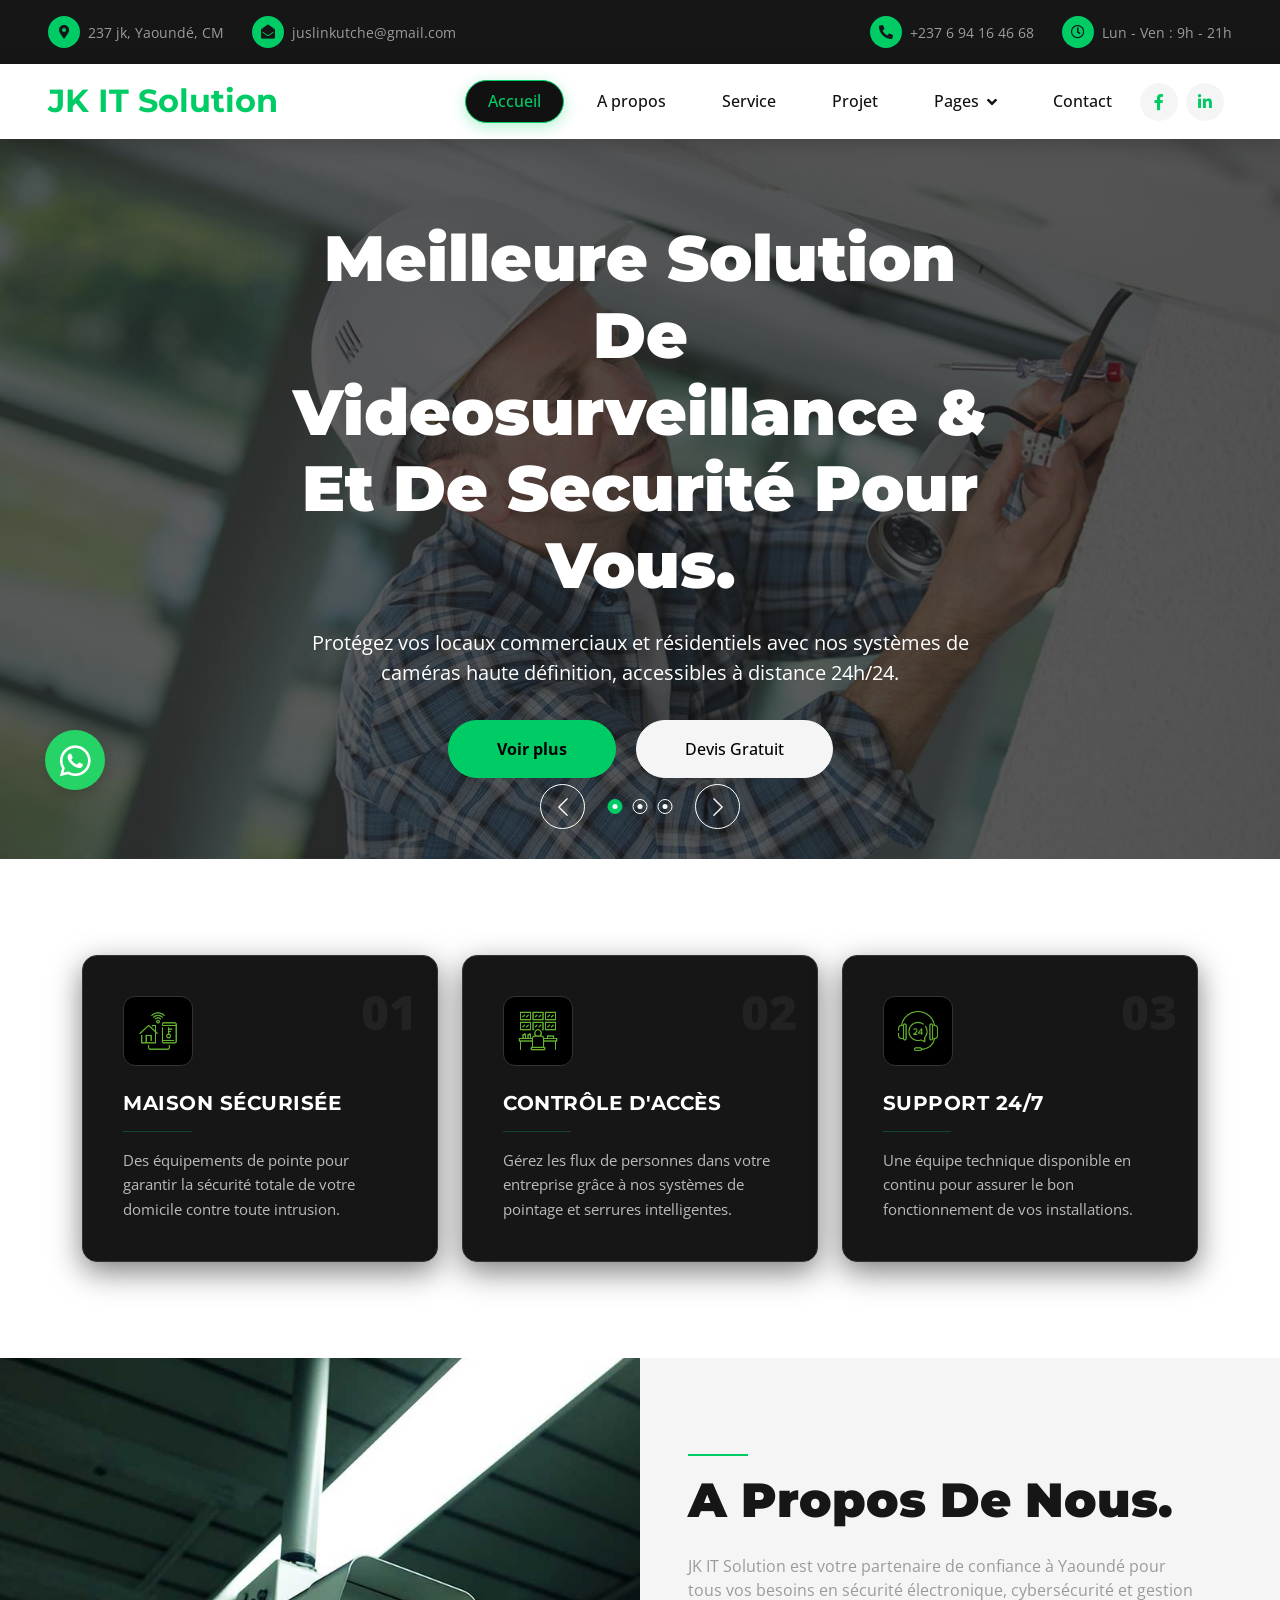
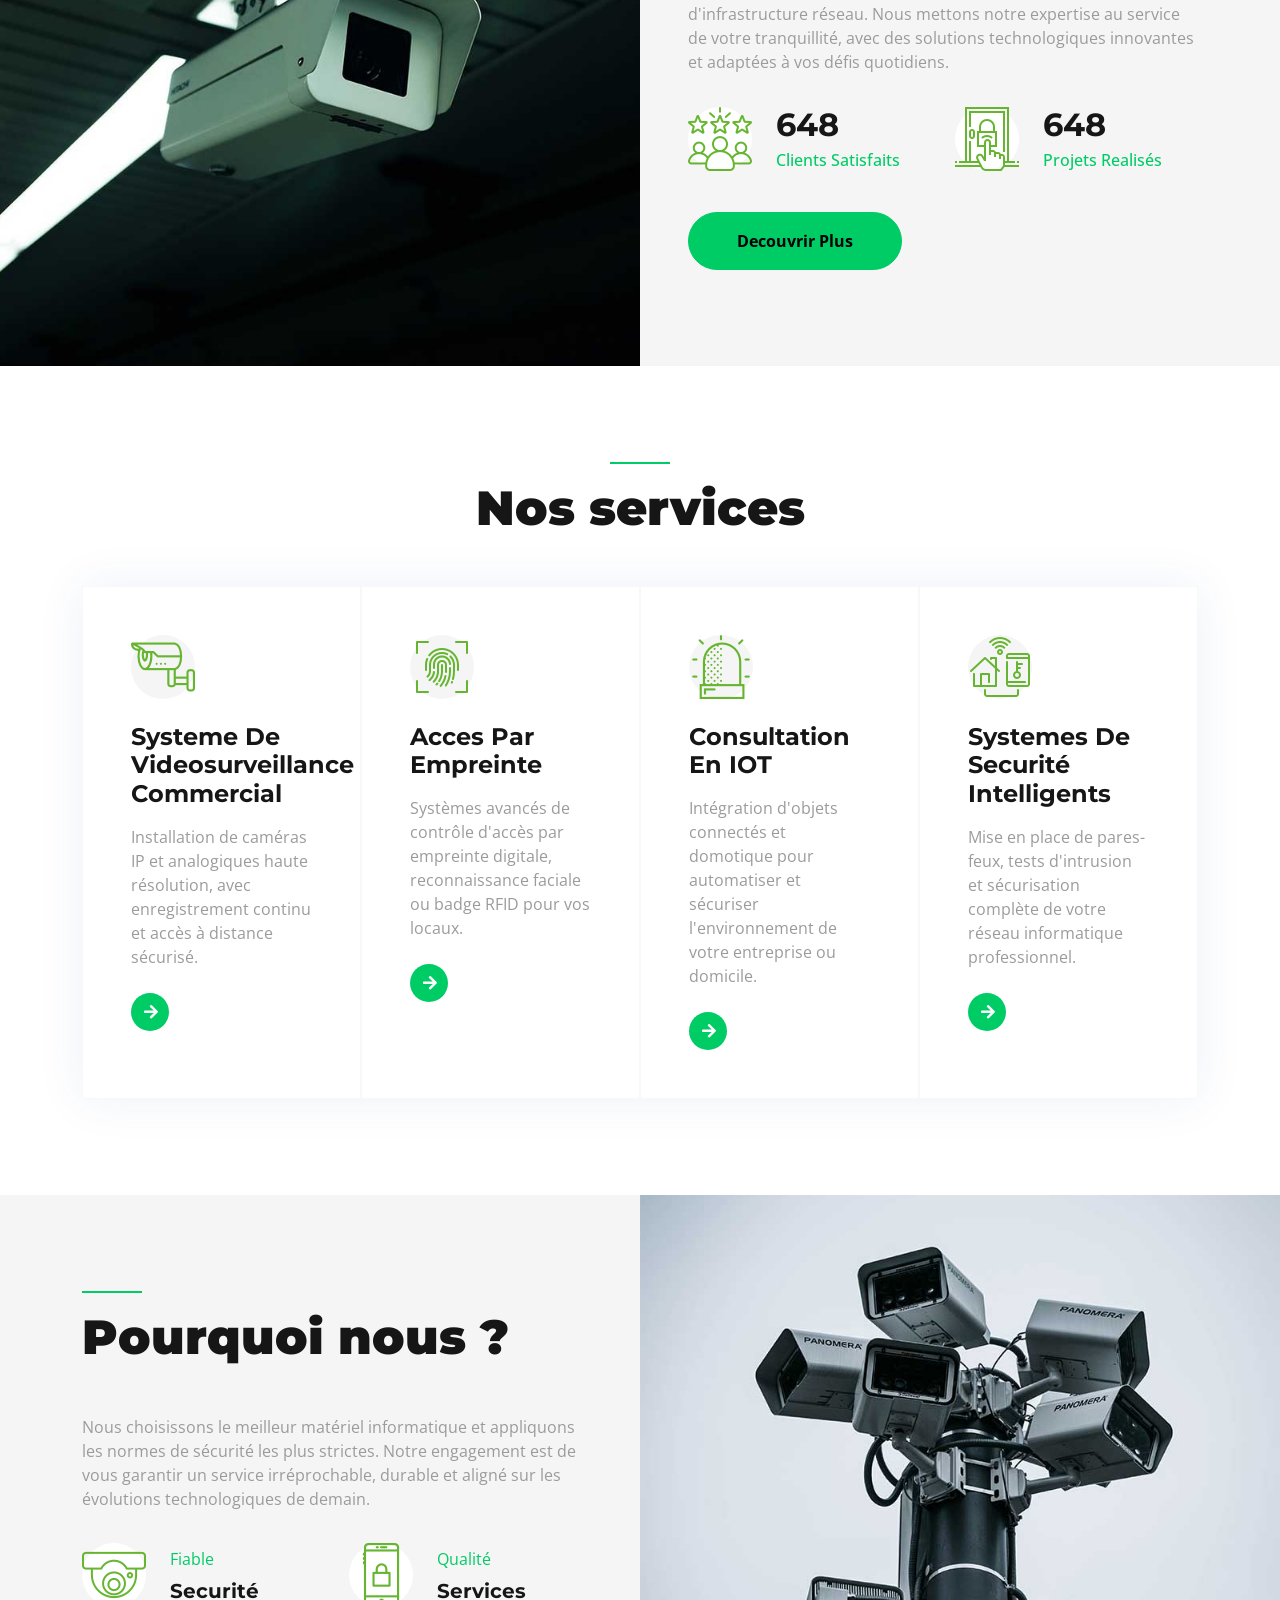
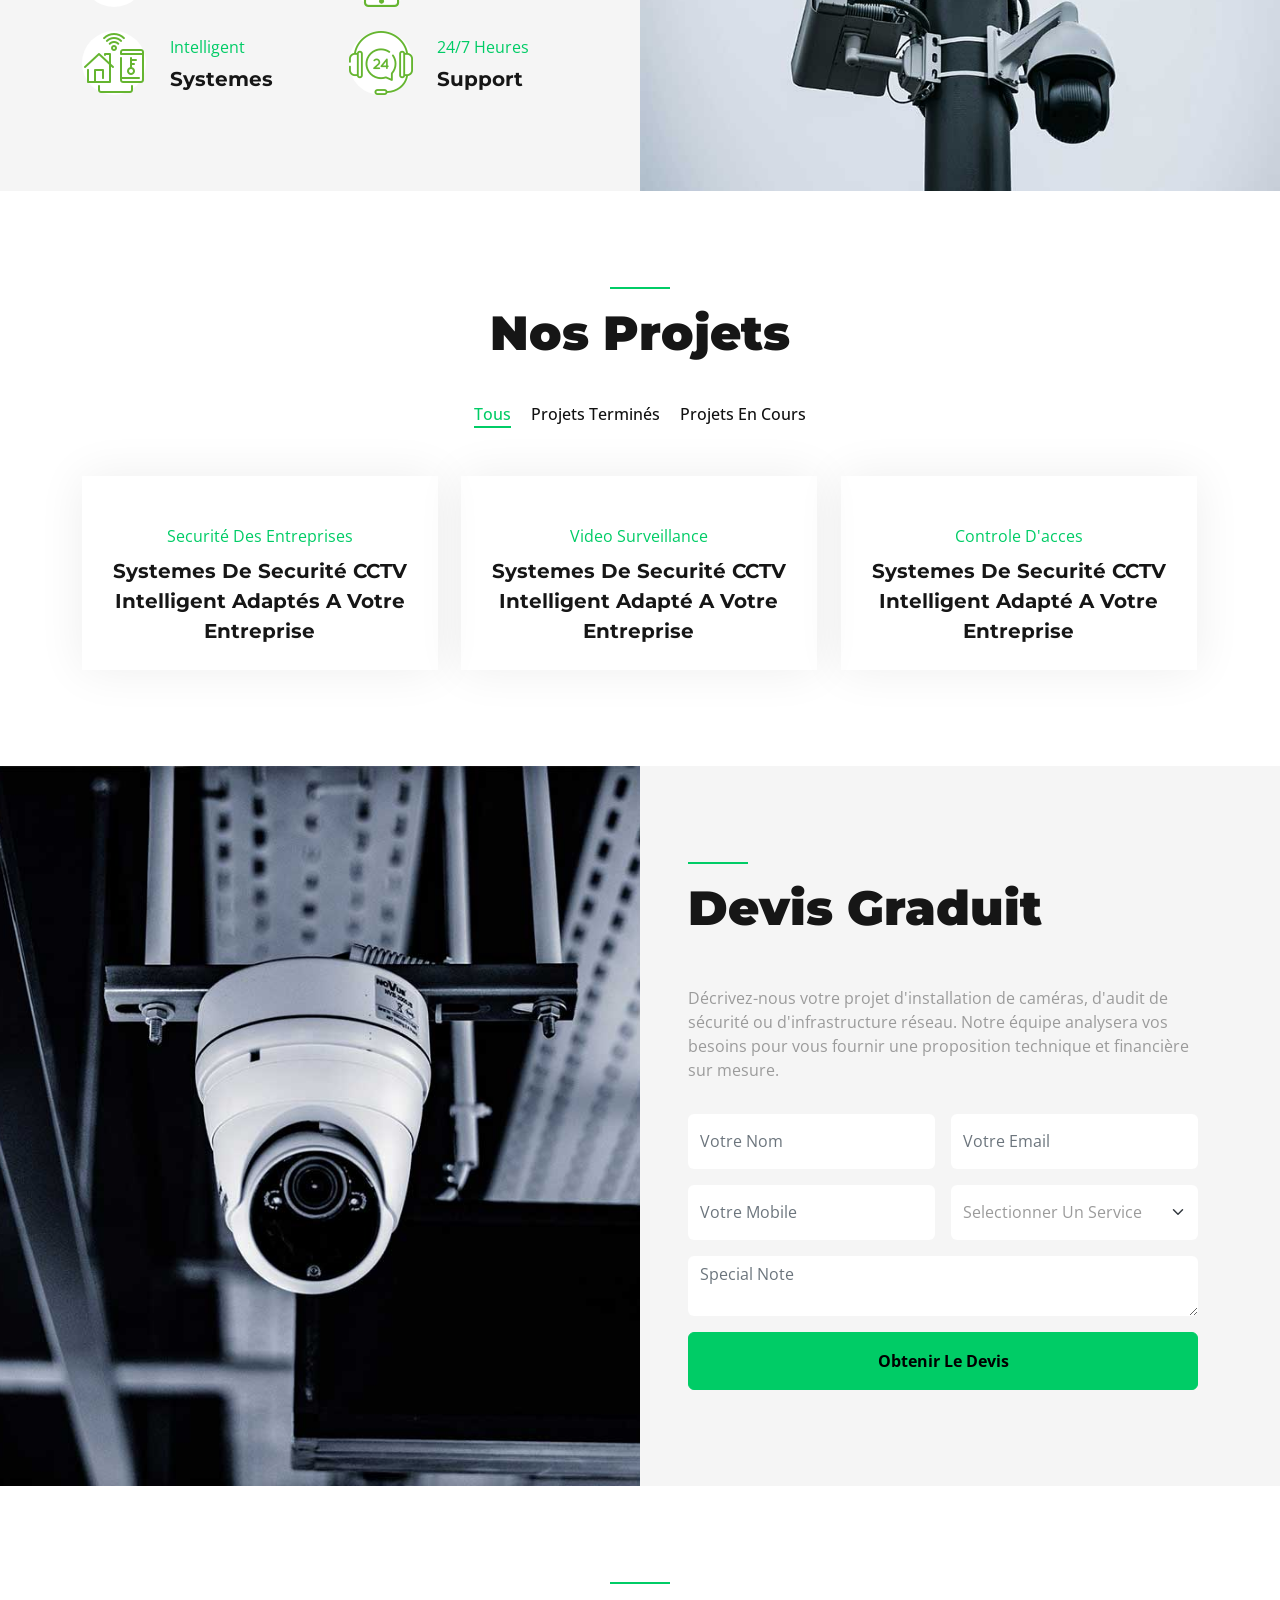
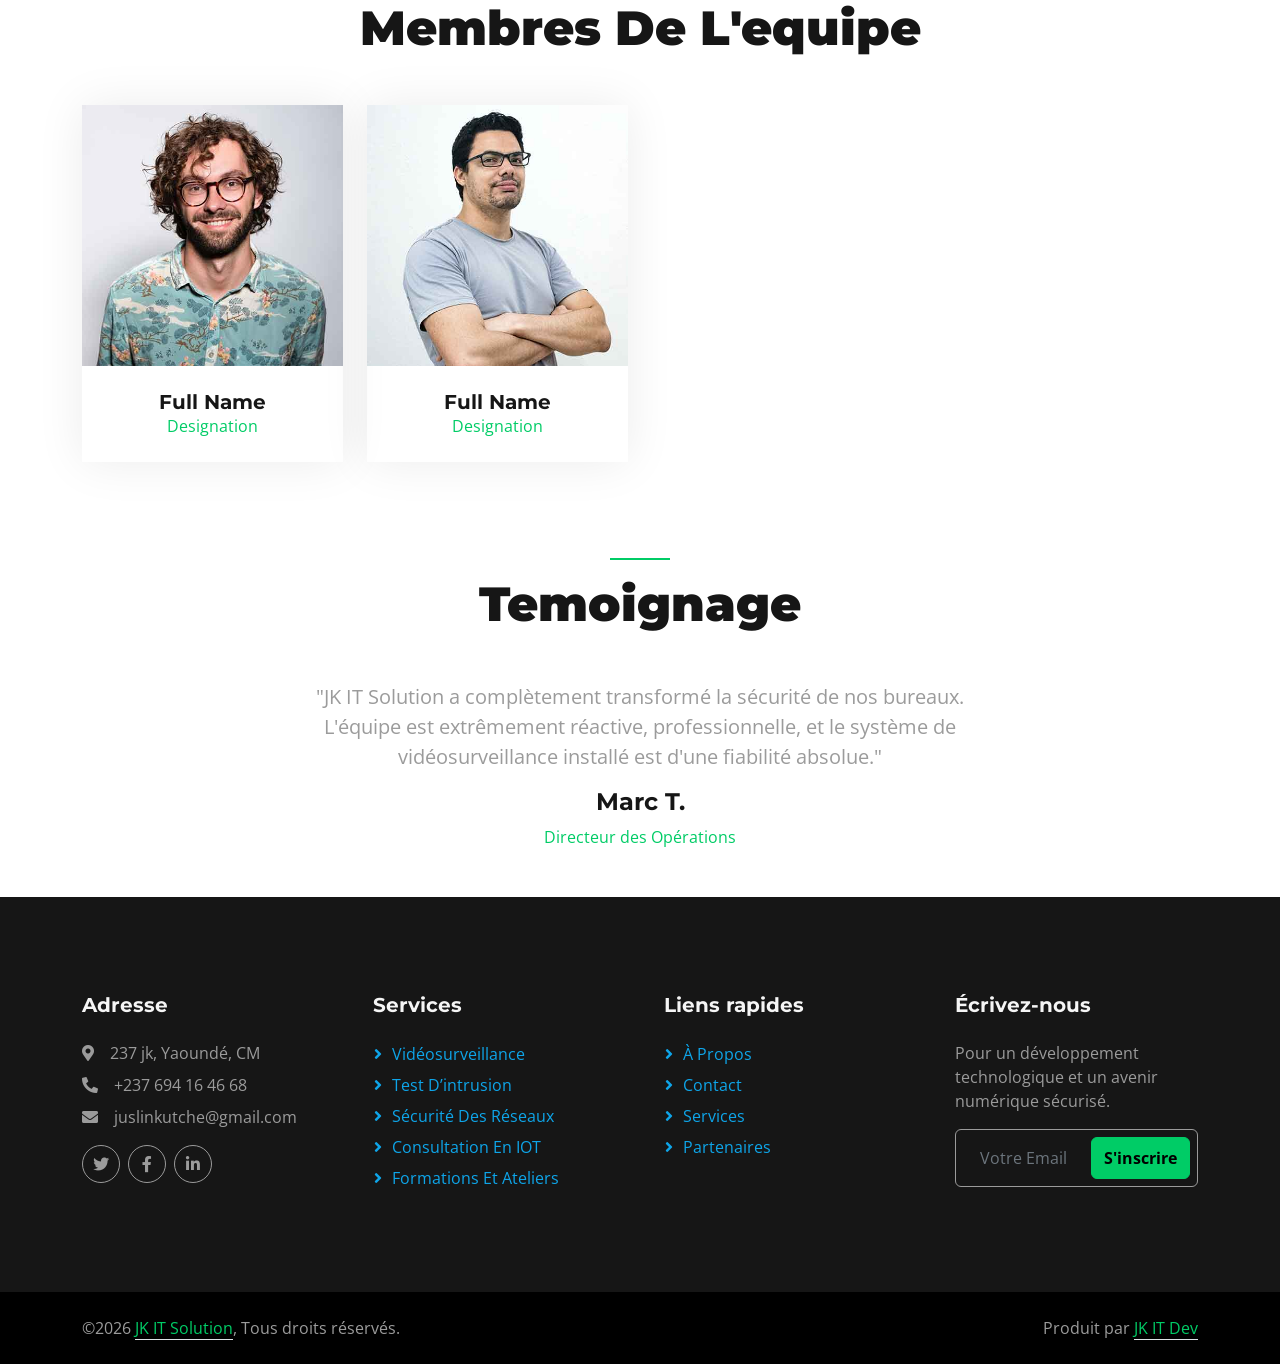
==== index.html @ 3acf7e41 "initial commit" ====
<!DOCTYPE html>
<html lang="fr">

<head>
    <meta charset="utf-8">
    <title>Accueil | JK IT Solution - Vidéosurveillance & Sécurité Informatique</title>
    <meta content="width=device-width, initial-scale=1.0" name="viewport">
    <meta content="vidéosuveillance, cybersécurité, réseau, contrôle d'accès, informatique, Yaoundé, Cameroun" name="keywords">
    <meta content="JK IT Solution vous accompagne dans la sécurité de votre entreprise à Yaoundé : vidéosurveillance, contrôle d'accès, sécurité réseau et solutions IoT intelligentes." name="description">

    <link href="img/icon/icon-1.png" rel="icon">

    <link rel="preconnect" href="https://fonts.googleapis.com">
    <link rel="preconnect" href="https://fonts.gstatic.com" crossorigin>
    <link href="https://fonts.googleapis.com/css2?family=Montserrat:wght@500;700;900&family=Open+Sans:wght@400;500&display=swap" rel="stylesheet">

    <link href="https://cdnjs.cloudflare.com/ajax/libs/font-awesome/5.10.0/css/all.min.css" rel="stylesheet">
    <link href="https://cdn.jsdelivr.net/npm/bootstrap-icons@1.4.1/font/bootstrap-icons.css" rel="stylesheet">

    <link href="lib/animate/animate.min.css" rel="stylesheet">
    <link href="lib/owlcarousel/assets/owl.carousel.min.css" rel="stylesheet">
    <link href="lib/lightbox/css/lightbox.min.css" rel="stylesheet">

    <link href="css/bootstrap.min.css" rel="stylesheet">
    <link href="css/style.css" rel="stylesheet">

    <style>
        /* 1. FORCE LA COULEUR VERTE SUR TOUT LE SITE */
        :root {
            --primary: #00cc66 !important; /* Vert Tech/Cyber */
            --dark: #111111 !important; /* Noir profond */
        }

        /* Applique le vert aux textes et fonds primaires */
        .text-primary { color: var(--primary) !important; }
        .bg-primary { background-color: var(--primary) !important; }
        .btn-primary { background-color: var(--primary) !important; border-color: var(--primary) !important; color: #000 !important; font-weight: bold;}
        .btn-primary:hover { background-color: #00994c !important; border-color: #00994c !important; color: #fff !important;}

        /* 2. MENU PREMIUM (Appliqué à tous les liens) */
        .navbar {
            box-shadow: 0 5px 20px rgba(0, 0, 0, 0.2); 
        }
        
        .navbar-nav .nav-link {
            position: relative;
            padding: 8px 22px !important; 
            margin: 15px 5px !important; 
            border-radius: 30px; 
            transition: all 0.4s cubic-bezier(0.25, 0.8, 0.25, 1);
            font-weight: 600;
            color: #aaaaaa; /* Gris clair par défaut */
            border: 1px solid transparent;
        }

        /* Effet au survol (Hover) pour TOUS les menus */
        .navbar-nav .nav-link:hover {
            background-color: #1a1a1a; /* Fond presque noir */
            color: var(--primary) !important;
            border: 1px solid var(--primary); /* Bordure verte */
            transform: translateY(-2px); 
        }

        /* État actif (Page courante) */
        .navbar-nav .nav-link.active {
            background-color: var(--dark);
            color: var(--primary) !important;
            border: 1px solid var(--primary);
            box-shadow: 0 4px 15px rgba(0, 204, 102, 0.3); /* Ombre verte */
        }

        .navbar .nav-item.dropdown:hover .nav-link.dropdown-toggle {
            background-color: #1a1a1a;
            color: var(--primary) !important;
            border: 1px solid var(--primary);
        }

        /* 3. BLOCS DE SERVICES (Design Noir et Vert) */
        .fact-card {
            background: #161616; /* Fond noir */
            border-radius: 15px;
            padding: 40px;
            box-shadow: 0 10px 30px rgba(0, 0, 0, 0.5);
            transition: all 0.4s ease;
            border: 1px solid #333333; /* Bordure gris foncé */
            text-align: left;
            position: relative;
            overflow: hidden;
        }

        /* Effet au survol du bloc */
        .fact-card:hover {
            transform: translateY(-12px);
            box-shadow: 0 15px 40px rgba(0, 204, 102, 0.15); /* Ombre verte */
            border-color: var(--primary); /* Bordure devient verte */
        }

        .fact-icon-box {
            width: 70px;
            height: 70px;
            background: #000000;
            border-radius: 12px;
            display: flex;
            align-items: center;
            justify-content: center;
            margin-bottom: 25px;
            transition: 0.4s;
            border: 1px solid #333;
        }

        .fact-card:hover .fact-icon-box {
            background: var(--primary);
            border-color: var(--primary);
        }

        .fact-card:hover .fact-icon-box img {
            filter: brightness(0); /* Rend l'icône noire pour contraster avec le fond vert */
        }

        .fact-number {
            position: absolute;
            right: 20px;
            top: 20px;
            font-size: 3rem;
            font-weight: 900;
            color: #222222; /* Numéro très sombre en fond */
            z-index: 0;
            transition: 0.4s;
        }

        .fact-card:hover .fact-number {
            color: rgba(0, 204, 102, 0.2); /* Numéro devient vert transparent */
        }

        .fact-card h5, .fact-card span {
            position: relative;
            z-index: 1;
        }
        
        .fact-card h5 {
            color: #ffffff; /* Titre blanc */
            font-weight: 700;
            letter-spacing: 0.5px;
        }

        .fact-card span {
            color: #bbbbbb; /* Texte gris clair */
            font-size: 0.95rem;
            line-height: 1.6;
        }


        /* 4. BOUTON WHATSAPP (A droite !) */
        .whatsapp-float {
            position: fixed;
            width: 60px;
            height: 60px;
            bottom: 110px; /* Positionné plus haut pour laisser la place au bouton "back-to-top" */
            right: 45px; /* Déplacé à droite */
            background-color: #25d366;
            color: #FFF;
            border-radius: 50px;
            text-align: center;
            font-size: 35px;
            box-shadow: 2px 2px 15px rgba(0, 0, 0, 0.2);
            z-index: 1000;
            display: flex;
            align-items: center;
            justify-content: center;
            transition: transform 0.3s ease, box-shadow 0.3s ease;
            text-decoration: none;
        }

        .whatsapp-float:hover {
            color: #FFF;
            transform: scale(1.1);
            box-shadow: 2px 2px 20px rgba(37, 211, 102, 0.5);
        }

        @media (max-width: 768px) {
            .whatsapp-float {
                width: 50px;
                height: 50px;
                bottom: 80px; /* Ajustement mobile */
                right: 20px;
                font-size: 28px;
            }
        }
    </style>
</head>

<body>
    <div id="spinner" class="show bg-white position-fixed translate-middle w-100 vh-100 top-50 start-50 d-flex align-items-center justify-content-center">
        <div class="spinner-border text-primary" style="width: 3rem; height: 3rem;" role="status">
            <span class="sr-only">Chargement...</span>
        </div>
    </div>
    
    <div class="container-fluid bg-dark px-5">
        <div class="row gx-4 d-none d-lg-flex">
            <div class="col-lg-6 text-start">
                <div class="h-100 d-inline-flex align-items-center py-3 me-4">
                    <div class="btn-sm-square rounded-circle bg-primary me-2">
                        <small class="fa fa-map-marker-alt text-dark"></small>
                    </div>
                    <small>237 jk, Yaoundé, CM</small>
                </div>
                <div class="h-100 d-inline-flex align-items-center py-3">
                    <div class="btn-sm-square rounded-circle bg-primary me-2">
                        <small class="fa fa-envelope-open text-dark"></small>
                    </div>
                    <small>juslinkutche@gmail.com</small>
                </div>
            </div>
            <div class="col-lg-6 text-end">
                <div class="h-100 d-inline-flex align-items-center py-3 me-4">
                    <div class="btn-sm-square rounded-circle bg-primary me-2">
                        <small class="fa fa-phone-alt text-dark"></small>
                    </div>
                    <small>+237 6 94 16 46 68</small>
                </div>
                <div class="h-100 d-inline-flex align-items-center py-3">
                    <div class="btn-sm-square rounded-circle bg-primary me-2">
                        <small class="far fa-clock text-dark"></small>
                    </div>
                    <small>Lun - Ven : 9h - 21h</small>
                </div>
            </div>
        </div>
    </div>

    <nav class="navbar navbar-expand-lg bg-white navbar-light sticky-top p-0 px-4 px-lg-5">
        <a href="index.html" class="navbar-brand d-flex align-items-center">
            <h2 class="m-0 text-primary">JK IT Solution</h2>
        </a>
        <button type="button" class="navbar-toggler" data-bs-toggle="collapse" data-bs-target="#navbarCollapse">
            <span class="navbar-toggler-icon"></span>
        </button>
        <div class="collapse navbar-collapse" id="navbarCollapse">
            <div class="navbar-nav ms-auto py-4 py-lg-0">
                <a href="index.html" class="nav-item nav-link active">Accueil</a>
                <a href="about.html" class="nav-item nav-link">A propos</a>
                <a href="service.html" class="nav-item nav-link">Service</a>
                <a href="project.html" class="nav-item nav-link">Projet</a>
                <div class="nav-item dropdown">
                    <a href="#" class="nav-link dropdown-toggle" data-bs-toggle="dropdown">Pages</a>
                    <div class="dropdown-menu rounded-0 rounded-bottom m-0">
                        <a href="feature.html" class="dropdown-item">Fonctionnalités</a>
                        <a href="quote.html" class="dropdown-item">Devis Gratuits</a>
                        <a href="team.html" class="dropdown-item">Notre Équipe</a>
                        <a href="testimonial.html" class="dropdown-item">Témoignages</a>
                        <a href="404.html" class="dropdown-item">404 Page</a>
                    </div>
                </div>
                <a href="contact.html" class="nav-item nav-link">Contact</a>
            </div>
            <div class="h-100 d-lg-inline-flex align-items-center d-none">
                <a class="btn btn-square rounded-circle bg-light text-primary me-2" href="https://web.facebook.com/profile.php?id=61574640522614"><i class="fab fa-facebook-f"></i></a>
                <a class="btn btn-square rounded-circle bg-light text-primary me-2" href="#"><i class="fab fa-linkedin-in"></i></a>
            </div>
        </div>
    </nav>

    <div class="container-fluid p-0 pb-5">
        <div class="owl-carousel header-carousel position-relative">
            <div class="owl-carousel-item position-relative">
                <img class="img-fluid" src="img/carousel-1.jpg" alt="Installation de système de vidéosurveillance">
                <div class="carousel-inner">
                    <div class="container">
                        <div class="row justify-content-center">
                            <div class="col-12 col-lg-8 text-center">
                                <h1 class="display-3 text-white animated slideInDown mb-4">Meilleure Solution De Videosurveillance & Et De Securité Pour Vous.</h1>
                                <p class="fs-5 text-white mb-4 pb-2">Protégez vos locaux commerciaux et résidentiels avec nos systèmes de caméras haute définition, accessibles à distance 24h/24.</p>
                                <a href="service.html" class="btn btn-primary rounded-pill py-md-3 px-md-5 me-3 animated slideInLeft">Voir plus</a>
                                <a href="quote.html" class="btn btn-light rounded-pill py-md-3 px-md-5 animated slideInRight">Devis Gratuit</a>
                            </div>
                        </div>
                    </div>
                </div>
            </div>
            <div class="owl-carousel-item position-relative">
                <img class="img-fluid" src="img/carousel-2.jpg" alt="Système de contrôle d'accès sécurisé">
                <div class="carousel-inner">
                    <div class="container">
                        <div class="row justify-content-center">
                            <div class="col-12 col-lg-8 text-center">
                                <h1 class="display-3 text-white animated slideInDown mb-4">Solutions De Sécurité Intelligente Pour Entreprises</h1>
                                <p class="fs-5 text-white mb-4 pb-2">Contrôlez les accès et sécurisez vos données avec des infrastructures robustes, fiables et adaptées à votre croissance.</p>
                                <a href="service.html" class="btn btn-primary rounded-pill py-md-3 px-md-5 me-3 animated slideInLeft">Découvrir PLUS</a>
                                <a href="quote.html" class="btn btn-light rounded-pill py-md-3 px-md-5 animated slideInRight">Devis Gratuit</a>
                            </div>
                        </div>
                    </div>
                </div>
            </div>
            <div class="owl-carousel-item position-relative">
                <img class="img-fluid" src="img/carousel-3.jpg" alt="Interface domotique et réseaux informatiques">
                <div class="carousel-inner">
                    <div class="container">
                        <div class="row justify-content-center">
                            <div class="col-12 col-lg-8 text-center">
                                <h1 class="display-3 text-white animated slideInDown mb-4">Solution Innovante Pour La securité Systeme</h1>
                                <p class="fs-5 fw-medium text-white mb-4 pb-2">Découvrez nos solutions connectées (IoT) et d'audit réseau pour optimiser la gestion de votre infrastructure technologique.</p>
                                <a href="service.html" class="btn btn-primary rounded-pill py-md-3 px-md-5 me-3 animated slideInLeft">Lire Plus</a>
                                <a href="quote.html" class="btn btn-light rounded-pill py-md-3 px-md-5 animated slideInRight">Devis Gratuit</a>
                            </div>
                        </div>
                    </div>
                </div>
            </div>
        </div>
    </div>

    <div class="container-xxl py-5">
        <div class="container">
            <div class="row g-4 justify-content-center">
                <div class="col-md-6 col-lg-4 wow fadeInUp" data-wow-delay="0.1s">
                    <div class="fact-card">
                        <div class="fact-number">01</div>
                        <div class="fact-icon-box">
                            <img src="img/icon/icon-3.png" alt="Sécurité Maison" width="40">
                        </div>
                        <h5>MAISON SÉCURISÉE</h5>
                        <hr class="w-25 text-primary my-3">
                        <span>Des équipements de pointe pour garantir la sécurité totale de votre domicile contre toute intrusion.</span>
                    </div>
                </div>
                <div class="col-md-6 col-lg-4 wow fadeInUp" data-wow-delay="0.3s">
                    <div class="fact-card">
                        <div class="fact-number">02</div>
                        <div class="fact-icon-box">
                            <img src="img/icon/icon-4.png" alt="Accès Contrôlé" width="40">
                        </div>
                        <h5>CONTRÔLE D'ACCÈS</h5>
                        <hr class="w-25 text-primary my-3">
                        <span>Gérez les flux de personnes dans votre entreprise grâce à nos systèmes de pointage et serrures intelligentes.</span>
                    </div>
                </div>
                <div class="col-md-6 col-lg-4 wow fadeInUp" data-wow-delay="0.5s">
                    <div class="fact-card">
                        <div class="fact-number">03</div>
                        <div class="fact-icon-box">
                            <img src="img/icon/icon-2.png" alt="Support" width="40">
                        </div>
                        <h5>SUPPORT 24/7</h5>
                        <hr class="w-25 text-primary my-3">
                        <span>Une équipe technique disponible en continu pour assurer le bon fonctionnement de vos installations.</span>
                    </div>
                </div>
            </div>
        </div>
    </div>

    <div class="container-fluid bg-light overflow-hidden my-5 px-lg-0">
        <div class="container about px-lg-0">
            <div class="row g-0 mx-lg-0">
                <div class="col-lg-6 ps-lg-0" style="min-height: 400px;">
                    <div class="position-relative h-100">
                        <img class="position-absolute img-fluid w-100 h-100" src="img/about.jpg" style="object-fit: cover;" alt="Équipe technique JK IT Solution en intervention">
                    </div>
                </div>
                <div class="col-lg-6 about-text py-5 wow fadeIn" data-wow-delay="0.5s">
                    <div class="p-lg-5 pe-lg-0">
                        <div class="bg-primary mb-3" style="width: 60px; height: 2px;"></div>
                        <h1 class="display-5 mb-4">A Propos De Nous.</h1>
                        <p class="mb-4 pb-2">JK IT Solution est votre partenaire de confiance à Yaoundé pour tous vos besoins en sécurité électronique, cybersécurité et gestion d'infrastructure réseau. Nous mettons notre expertise au service de votre tranquillité, avec des solutions technologiques innovantes et adaptées à vos défis quotidiens.</p>
                        <div class="row g-4 mb-4 pb-3">
                            <div class="col-sm-6 wow fadeIn" data-wow-delay="0.1s">
                                <div class="d-flex align-items-center">
                                    <div class="btn-square bg-white rounded-circle" style="width: 64px; height: 64px;">
                                        <img class="img-fluid" src="img/icon/icon-1.png" alt="Icône clients satisfaits">
                                    </div>
                                    <div class="ms-4">
                                        <h2 class="mb-1" data-toggle="counter-up">1234</h2>
                                        <p class="fw-medium text-primary mb-0">Clients Satisfaits</p>
                                    </div>
                                </div>
                            </div>
                            <div class="col-sm-6 wow fadeIn" data-wow-delay="0.3s">
                                <div class="d-flex align-items-center">
                                    <div class="btn-square bg-white rounded-circle" style="width: 64px; height: 64px;">
                                        <img class="img-fluid" src="img/icon/icon-5.png" alt="Icône projets réalisés">
                                    </div>
                                    <div class="ms-4">
                                        <h2 class="mb-1" data-toggle="counter-up">1234</h2>
                                        <p class="fw-medium text-primary mb-0">Projets Realisés</p>
                                    </div>
                                </div>
                            </div>
                        </div>
                        <a href="about.html" class="btn btn-primary rounded-pill py-3 px-5">Decouvrir Plus</a>
                    </div>
                </div>
            </div>
        </div>
    </div>

    <div class="container-xxl py-5">
        <div class="container">
            <div class="text-center">
                <div class="bg-primary mb-3 mx-auto" style="width: 60px; height: 2px;"></div>
                <h1 class="display-5 mb-5">Nos services</h1>
            </div>
            <div class="row g-0 service-row">
                <div class="col-md-6 col-lg-3 wow fadeIn" data-wow-delay="0.1s">
                    <div class="service-item border h-100 p-5">
                        <div class="btn-square bg-light rounded-circle mb-4" style="width: 64px; height: 64px;">
                            <img class="img-fluid" src="img/icon/icon-6.png" alt="Icône de caméra de surveillance CCTV">
                        </div>
                        <h4 class="mb-3">Systeme De Videosurveillance Commercial</h4>
                        <p class="mb-4">Installation de caméras IP et analogiques haute résolution, avec enregistrement continu et accès à distance sécurisé.</p>
                        <a class="btn" href="service.html"><i class="fa fa-arrow-right text-white me-3"></i>Voir plus</a>
                    </div>
                </div>
                <div class="col-md-6 col-lg-3 wow fadeIn" data-wow-delay="0.3s">
                    <div class="service-item border h-100 p-5">
                        <div class="btn-square bg-light rounded-circle mb-4" style="width: 64px; height: 64px;">
                            <img class="img-fluid" src="img/icon/icon-8.png" alt="Icône d'empreinte digitale pour contrôle d'accès">
                        </div>
                        <h4 class="mb-3">Acces Par Empreinte</h4>
                        <p class="mb-4">Systèmes avancés de contrôle d'accès par empreinte digitale, reconnaissance faciale ou badge RFID pour vos locaux.</p>
                        <a class="btn" href="service.html"><i class="fa fa-arrow-right text-white me-3"></i>Lire Plus</a>
                    </div>
                </div>
                <div class="col-md-6 col-lg-3 wow fadeIn" data-wow-delay="0.5s">
                    <div class="service-item border h-100 p-5">
                        <div class="btn-square bg-light rounded-circle mb-4" style="width: 64px; height: 64px;">
                            <img class="img-fluid" src="img/icon/icon-9.png" alt="Icône objet connecté IoT">
                        </div>
                        <h4 class="mb-3">Consultation En IOT</h4>
                        <p class="mb-4">Intégration d'objets connectés et domotique pour automatiser et sécuriser l'environnement de votre entreprise ou domicile.</p>
                        <a class="btn" href="service.html"><i class="fa fa-arrow-right text-white me-3"></i>Lire Plus</a>
                    </div>
                </div>
                <div class="col-md-6 col-lg-3 wow fadeIn" data-wow-delay="0.7s">
                    <div class="service-item border h-100 p-5">
                        <div class="btn-square bg-light rounded-circle mb-4" style="width: 64px; height: 64px;">
                            <img class="img-fluid" src="img/icon/icon-3.png" alt="Icône sécurité intelligente réseau">
                        </div>
                        <h4 class="mb-3">Systemes De Securité Intelligents</h4>
                        <p class="mb-4">Mise en place de pares-feux, tests d'intrusion et sécurisation complète de votre réseau informatique professionnel.</p>
                        <a class="btn" href="service.html"><i class="fa fa-arrow-right text-white me-3"></i>Lire Plus</a>
                    </div>
                </div>
            </div>
        </div>
    </div>

    <div class="container-fluid bg-light overflow-hidden my-5 px-lg-0">
        <div class="container feature px-lg-0">
            <div class="row g-0 mx-lg-0">
                <div class="col-lg-6 feature-text py-5 wow fadeIn" data-wow-delay="0.5s">
                    <div class="p-lg-5 ps-lg-0">
                        <div class="bg-primary mb-3" style="width: 60px; height: 2px;"></div>
                        <h1 class="display-5 mb-5">Pourquoi nous ?</h1>
                        <p class="mb-4 pb-2">Nous choisissons le meilleur matériel informatique et appliquons les normes de sécurité les plus strictes. Notre engagement est de vous garantir un service irréprochable, durable et aligné sur les évolutions technologiques de demain.</p>
                        <div class="row g-4">
                            <div class="col-6">
                                <div class="d-flex align-items-center">
                                    <div class="btn-square bg-white rounded-circle" style="width: 64px; height: 64px;">
                                        <img class="img-fluid" src="img/icon/icon-7.png" alt="Icône bouclier de sécurité">
                                    </div>
                                    <div class="ms-4">
                                        <p class="text-primary mb-2">Fiable</p>
                                        <h5 class="mb-0">Securité</h5>
                                    </div>
                                </div>
                            </div>
                            <div class="col-6">
                                <div class="d-flex align-items-center">
                                    <div class="btn-square bg-white rounded-circle" style="width: 64px; height: 64px;">
                                        <img class="img-fluid" src="img/icon/icon-10.png" alt="Icône qualité de service">
                                    </div>
                                    <div class="ms-4">
                                        <p class="text-primary mb-2">Qualité</p>
                                        <h5 class="mb-0">Services</h5>
                                    </div>
                                </div>
                            </div>
                            <div class="col-6">
                                <div class="d-flex align-items-center">
                                    <div class="btn-square bg-white rounded-circle" style="width: 64px; height: 64px;">
                                        <img class="img-fluid" src="img/icon/icon-3.png" alt="Icône cerveau intelligence artificielle">
                                    </div>
                                    <div class="ms-4">
                                        <p class="text-primary mb-2">Intelligent</p>
                                        <h5 class="mb-0">Systemes</h5>
                                    </div>
                                </div>
                            </div>
                            <div class="col-6">
                                <div class="d-flex align-items-center">
                                    <div class="btn-square bg-white rounded-circle" style="width: 64px; height: 64px;">
                                        <img class="img-fluid" src="img/icon/icon-2.png" alt="Icône horloge support continu">
                                    </div>
                                    <div class="ms-4">
                                        <p class="text-primary mb-2">24/7 Heures</p>
                                        <h5 class="mb-0">Support</h5>
                                    </div>
                                </div>
                            </div>
                        </div>
                    </div>
                </div>
                <div class="col-lg-6 pe-lg-0" style="min-height: 400px;">
                    <div class="position-relative h-100">
                        <img class="position-absolute img-fluid w-100 h-100" src="img/feature.jpg" style="object-fit: cover;" alt="Technicien JK IT Solution configurant un serveur">
                    </div>
                </div>
            </div>
        </div>
    </div>

    <div class="container-xxl py-5">
        <div class="container">
            <div class="text-center wow fadeInUp" data-wow-delay="0.1s">
                <div class="bg-primary mb-3 mx-auto" style="width: 60px; height: 2px;"></div>
                <h1 class="display-5 mb-5">Nos Projets</h1>
            </div>
            <div class="row mt-n2 wow fadeInUp" data-wow-delay="0.3s">
                <div class="col-12 text-center">
                    <ul class="list-inline mb-5" id="portfolio-flters">
                        <li class="mx-2 active" data-filter="*">Tous</li>
                        <li class="mx-2" data-filter=".first">Projets Terminés</li>
                        <li class="mx-2" data-filter=".second">Projets En Cours</li>
                    </ul>
                </div>
            </div>
            <div class="row g-4 portfolio-container">
                <div class="col-lg-4 col-md-6 portfolio-item first wow fadeInUp" data-wow-delay="0.1s">
                    <div class="portfolio-inner">
                        <img class="img-fluid w-100" src="img/portfolio-1.jpg" alt="">
                        <div class="text-center p-4">
                            <p class="text-primary mb-2">Securité Des Entreprises</p>
                            <h5 class="lh-base mb-0">Systemes De Securité CCTV Intelligent Adaptés A Votre Entreprise</h5>
                        </div>
                        <div class="portfolio-text text-center bg-white p-4">
                            <p class="text-primary mb-2">Securité Des Entreprises</p>
                            <h5 class="lh-base mb-3">Systemes De Securité CCTV Intelligent Adapté A Votre Entreprise</h5>
                            <div class="d-flex justify-content-center">
                                <a class="btn btn-square btn-primary rounded-circle mx-1" href="img/portfolio-1.jpg"
                                    data-lightbox="portfolio"><i class="fa fa-eye"></i></a>
                                <a class="btn btn-square btn-primary rounded-circle mx-1" href=""><i
                                        class="fa fa-link"></i></a>
                            </div>
                        </div>
                    </div>
                </div>
                <div class="col-lg-4 col-md-6 portfolio-item second wow fadeInUp" data-wow-delay="0.3s">
                    <div class="portfolio-inner">
                        <img class="img-fluid w-100" src="img/portfolio-2.jpg" alt="">
                        <div class="text-center p-4">
                            <p class="text-primary mb-2">Video Surveillance</p>
                            <h5 class="lh-base mb-0">Systemes De Securité CCTV Intelligent Adapté A Votre Entreprise</h5>
                        </div>
                        <div class="portfolio-text text-center bg-white p-4">
                            <p class="text-primary mb-2">Video Surveillance</p>
                            <h5 class="lh-base mb-3">Systemes De Securité CCTV Intelligent Adapté A Votre Entreprise</h5>
                            <div class="d-flex justify-content-center">
                                <a class="btn btn-square btn-primary rounded-circle mx-1" href="img/portfolio-2.jpg"
                                    data-lightbox="portfolio"><i class="fa fa-eye"></i></a>
                                <a class="btn btn-square btn-primary rounded-circle mx-1" href=""><i
                                        class="fa fa-link"></i></a>
                            </div>
                        </div>
                    </div>
                </div>
                <div class="col-lg-4 col-md-6 portfolio-item first wow fadeInUp" data-wow-delay="0.5s">
                    <div class="portfolio-inner">
                        <img class="img-fluid w-100" src="img/portfolio-3.jpg" alt="">
                        <div class="text-center p-4">
                            <p class="text-primary mb-2">Controle D'acces</p>
                            <h5 class="lh-base mb-0">Systemes De Securité CCTV Intelligent Adapté A Votre Entreprise</h5>
                        </div>
                        <div class="portfolio-text text-center bg-white p-4">
                            <p class="text-primary mb-2">Controle D'acces</p>
                            <h5 class="lh-base mb-3">Systemes De Securité CCTV Intelligent Adapté A Votre Entreprise</h5>
                            <div class="d-flex justify-content-center">
                                <a class="btn btn-square btn-primary rounded-circle mx-1" href="img/portfolio-3.jpg"
                                    data-lightbox="portfolio"><i class="fa fa-eye"></i></a>
                                <a class="btn btn-square btn-primary rounded-circle mx-1" href=""><i
                                        class="fa fa-link"></i></a>
                            </div>
                        </div>
                    </div>
                </div>
            </div>
        </div>
    </div>

    <div class="container-fluid bg-light overflow-hidden my-5 px-lg-0">
        <div class="container quote px-lg-0">
            <div class="row g-0 mx-lg-0">
                <div class="col-lg-6 ps-lg-0" style="min-height: 400px;">
                    <div class="position-relative h-100">
                        <img class="position-absolute img-fluid w-100 h-100" src="img/quote.jpg" style="object-fit: cover;" alt="Équipe technique discutant d'un projet de sécurité avec un client">
                    </div>
                </div>
                <div class="col-lg-6 quote-text py-5 wow fadeIn" data-wow-delay="0.5s">
                    <div class="p-lg-5 pe-lg-0">
                        <div class="bg-primary mb-3" style="width: 60px; height: 2px;"></div>
                        <h1 class="display-5 mb-5">Devis Graduit</h1>
                        <p class="mb-4 pb-2">Décrivez-nous votre projet d'installation de caméras, d'audit de sécurité ou d'infrastructure réseau. Notre équipe analysera vos besoins pour vous fournir une proposition technique et financière sur mesure.</p>
                        <form>
                            <div class="row g-3">
                                <div class="col-12 col-sm-6">
                                    <input type="text" class="form-control border-0" placeholder="Votre Nom" style="height: 55px;">
                                </div>
                                <div class="col-12 col-sm-6">
                                    <input type="email" class="form-control border-0" placeholder="Votre Email" style="height: 55px;">
                                </div>
                                <div class="col-12 col-sm-6">
                                    <input type="text" class="form-control border-0" placeholder="Votre Mobile" style="height: 55px;">
                                </div>
                                <div class="col-12 col-sm-6">
                                    <select class="form-select border-0" style="height: 55px;">
                                        <option selected>Selectionner Un Service</option>
                                        <option value="1">Service 1</option>
                                        <option value="2">Service 2</option>
                                        <option value="3">Service 3</option>
                                    </select>
                                </div>
                                <div class="col-12">
                                    <textarea class="form-control border-0" placeholder="Special Note"></textarea>
                                </div>
                                <div class="col-12">
                                    <button class="btn btn-primary w-100 py-3" type="submit">Obtenir Le Devis</button>
                                </div>
                            </div>
                        </form>
                    </div>
                </div>
            </div>
        </div>
    </div>

    <div class="container-xxl py-5">
        <div class="container">
            <div class="text-center wow fadeInUp" data-wow-delay="0.1s">
                <div class="bg-primary mb-3 mx-auto" style="width: 60px; height: 2px;"></div>
                <h1 class="display-5 mb-5">Membres De L'equipe</h1>
            </div>
            <div class="row g-4">
                <div class="col-lg-3 col-md-6 wow fadeInUp" data-wow-delay="0.1s">
                    <div class="team-item">
                        <div class="overflow-hidden position-relative">
                            <img class="img-fluid" src="img/team-1.jpg" alt="">
                            <div class="team-social">
                                <a class="btn btn-square btn-dark rounded-circle m-1" href=""><i class="fab fa-facebook-f"></i></a>
                                <a class="btn btn-square btn-dark rounded-circle m-1" href=""><i class="fab fa-twitter"></i></a>
                                <a class="btn btn-square btn-dark rounded-circle m-1" href=""><i class="fab fa-instagram"></i></a>
                            </div>
                        </div>
                        <div class="text-center p-4">
                            <h5 class="mb-0">Full Name</h5>
                            <span class="text-primary">Designation</span>
                        </div>
                    </div>
                </div>
                <div class="col-lg-3 col-md-6 wow fadeInUp" data-wow-delay="0.3s">
                    <div class="team-item">
                        <div class="overflow-hidden position-relative">
                            <img class="img-fluid" src="img/team-2.jpg" alt="">
                            <div class="team-social">
                                <a class="btn btn-square btn-dark rounded-circle m-1" href=""><i class="fab fa-facebook-f"></i></a>
                                <a class="btn btn-square btn-dark rounded-circle m-1" href=""><i class="fab fa-twitter"></i></a>
                                <a class="btn btn-square btn-dark rounded-circle m-1" href=""><i class="fab fa-instagram"></i></a>
                            </div>
                        </div>
                        <div class="text-center p-4">
                            <h5 class="mb-0">Full Name</h5>
                            <span class="text-primary">Designation</span>
                        </div>
                    </div>
                </div>
            </div>
        </div>
    </div>

    <div class="container-xxl py-5 wow fadeInUp" data-wow-delay="0.1s">
        <div class="container">
            <div class="text-center wow fadeInUp" data-wow-delay="0.1s">
                <div class="bg-primary mb-3 mx-auto" style="width: 60px; height: 2px;"></div>
                <h1 class="display-5 mb-5">Temoignage</h1>
            </div>
            <div class="owl-carousel testimonial-carousel wow fadeInUp" data-wow-delay="0.1s">
                <div class="testimonial-item text-center" data-dot="<img class='img-fluid' src='img/testimonial-1.jpg' alt='Photo du client satisfait'>">
                    <p class="fs-5">"JK IT Solution a complètement transformé la sécurité de nos bureaux. L'équipe est extrêmement réactive, professionnelle, et le système de vidéosurveillance installé est d'une fiabilité absolue."</p>
                    <h4>Marc T.</h4>
                    <span class="text-primary">Directeur des Opérations</span>
                </div>
            </div>
        </div>
    </div>

    <div class="container-fluid bg-dark text-secondary footer py-5 wow fadeIn" data-wow-delay="0.1s">
        <div class="container py-5">
            <div class="row g-5">
                <div class="col-lg-3 col-md-6">
                    <h5 class="text-light mb-4">Adresse</h5>
                    <p class="mb-2"><i class="fa fa-map-marker-alt me-3"></i>237 jk, Yaoundé, CM</p>
                    <p class="mb-2"><i class="fa fa-phone-alt me-3"></i>+237 694 16 46 68</p>
                    <p class="mb-2"><i class="fa fa-envelope me-3"></i>juslinkutche@gmail.com</p>
                    <div class="d-flex pt-2">
                        <a class="btn btn-square btn-outline-secondary rounded-circle me-2" href="#"><i class="fab fa-twitter"></i></a>
                        <a class="btn btn-square btn-outline-secondary rounded-circle me-2" href="https://web.facebook.com/profile.php?id=61574640522614"><i class="fab fa-facebook-f"></i></a>
                        <a class="btn btn-square btn-outline-secondary rounded-circle me-2" href="#"><i class="fab fa-linkedin-in"></i></a>
                    </div>
                </div>
                <div class="col-lg-3 col-md-6">
                    <h5 class="text-light mb-4">Services</h5>
                    <a class="btn btn-link" href="service.html">Vidéosurveillance</a>
                    <a class="btn btn-link" href="service.html">Test d’intrusion</a>
                    <a class="btn btn-link" href="service.html">Sécurité des réseaux</a>
                    <a class="btn btn-link" href="service.html">Consultation en IOT</a>
                    <a class="btn btn-link" href="service.html">Formations et ateliers</a>
                </div>
                <div class="col-lg-3 col-md-6">
                    <h5 class="text-light mb-4">Liens rapides</h5>
                    <a class="btn btn-link" href="about.html">À propos </a>
                    <a class="btn btn-link" href="contact.html">Contact </a>
                    <a class="btn btn-link" href="service.html">Services</a>
                    <a class="btn btn-link" href="#">Partenaires</a>
                </div>
                <div class="col-lg-3 col-md-6">
                    <h5 class="text-light mb-4">Écrivez-nous</h5>
                    <p>Pour un développement technologique et un avenir numérique sécurisé.</p>
                    <div class="position-relative w-100">
                        <input required class="form-control bg-transparent border-secondary w-100 py-3 ps-4 pe-5" type="text" placeholder="Votre Email">
                        <a href="contact.html"><button type="button" class="btn btn-primary py-2 position-absolute top-0 end-0 mt-2 me-2">S'inscrire</button></a>
                    </div>
                </div>
            </div>
        </div>
    </div>
    
    <div class="container-fluid py-4" style="background: #000000;">
        <div class="container">
            <div class="row">
                <div class="col-md-6 text-center text-md-start mb-3 mb-md-0">
                    &copy;<span id="year"></span> <a class="border-bottom text-primary" href="#">JK IT Solution</a>, Tous droits réservés.
                </div>
                <div class="col-md-6 text-center text-md-end">
                    Produit par <a class="border-bottom text-primary" href="#">JK IT Dev</a>
                </div>
            </div>
        </div>
    </div>

    <a href="https://wa.me/237694164668" class="whatsapp-float" target="_blank" rel="noopener noreferrer">
        <i class="fab fa-whatsapp"></i>
    </a>

    <a href="#" class="btn btn-lg btn-primary btn-lg-square rounded-circle back-to-top"><i class="bi bi-arrow-up text-dark"></i></a>

    <script src="https://code.jquery.com/jquery-3.4.1.min.js"></script>
    <script src="https://cdn.jsdelivr.net/npm/bootstrap@5.0.0/dist/js/bootstrap.bundle.min.js"></script>
    <script src="lib/wow/wow.min.js"></script>
    <script src="lib/easing/easing.min.js"></script>
    <script src="lib/waypoints/waypoints.min.js"></script>
    <script src="lib/counterup/counterup.min.js"></script>
    <script src="lib/owlcarousel/owl.carousel.min.js"></script>
    <script src="lib/isotope/isotope.pkgd.min.js"></script>
    <script src="lib/lightbox/js/lightbox.min.js"></script>

    <script src="js/main.js"></script>
</body>
</html>
---- css/style.css ----
/********** Template CSS **********/
/* 1. TYPOGRAPHIE : Importation de la police Montserrat pour un look Tech/Cyber */
@import url('https://fonts.googleapis.com/css2?family=Montserrat:wght@500;700;900&display=swap');

:root {
    /* 2. COULEURS : Palette modernisée "Sécurité & IT" */
    --primary: #1E3A8A; /* Bleu marine pro (inspire la sécurité et la confiance) */
    --secondary: #0EA5E9; /* Bleu cyan/clair (pour les accents et le dynamisme) */
    --light: #F3F4F6;
    --dark: #111827;
}

/* Application de la nouvelle police aux titres pour un design plus géométrique et prestigieux */
h1, h2, h3, h4, h5, h6, .navbar-brand {
    font-family: 'Montserrat', sans-serif !important;
}

.fw-medium {
    font-weight: 500 !important;
}

.fw-bold {
    font-weight: 700 !important;
}

.fw-black {
    font-weight: 900 !important;
}

.back-to-top {
    position: fixed;
    display: none;
    right: 45px;
    bottom: 45px;
    z-index: 99;
}


/*** Spinner ***/
#spinner {
    opacity: 0;
    visibility: hidden;
    transition: opacity .5s ease-out, visibility 0s linear .5s;
    z-index: 99999;
}

#spinner.show {
    transition: opacity .5s ease-out, visibility 0s linear 0s;
    visibility: visible;
    opacity: 1;
}


/*** Button ***/
.btn {
    font-weight: 500;
    transition: .5s;
}

.btn.btn-primary {
    color: #FFFFFF;
}

.btn-square {
    width: 38px;
    height: 38px;
}

.btn-sm-square {
    width: 32px;
    height: 32px;
}

.btn-lg-square {
    width: 48px;
    height: 48px;
}

.btn-square,
.btn-sm-square,
.btn-lg-square {
    padding: 0;
    display: flex;
    align-items: center;
    justify-content: center;
    font-weight: normal;
}

/*** Navbar ***/
.navbar.sticky-top {
    top: -100px;
    transition: .5s;
}

.navbar .navbar-brand {
    height: 75px;
}

.navbar .navbar-nav .nav-link {
    margin-right: 30px;
    padding: 25px 0;
    color: var(--dark);
    font-weight: 500;
    outline: none;
}

.navbar .navbar-nav .nav-link:hover,
.navbar .navbar-nav .nav-link.active {
    color: var(--primary);
}

.navbar .dropdown-toggle::after {
    border: none;
    content: "\f107";
    font-family: "Font Awesome 5 Free";
    font-weight: 900;
    vertical-align: middle;
    margin-left: 8px;
}

@media (max-width: 991.98px) {
    .navbar .navbar-nav .nav-link  {
        margin-right: 0;
        padding: 10px 0;
    }

    .navbar .navbar-nav {
        border-top: 1px solid #EEEEEE;
    }
}

@media (min-width: 992px) {
    .navbar .nav-item .dropdown-menu {
        display: block;
        border: none;
        margin-top: 0;
        top: 150%;
        opacity: 0;
        visibility: hidden;
        transition: .5s;
    }

    .navbar .nav-item:hover .dropdown-menu {
        top: 100%;
        visibility: visible;
        transition: .5s;
        opacity: 1;
    }
}

.navbar .btn:hover {
    color: #FFFFFF !important;
    background: var(--primary) !important;
}


/*** Header ***/
.header-carousel .carousel-inner {
    position: absolute;
    width: 100%;
    height: 100%;
    top: 0;
    left: 0;
    display: flex;
    align-items: center;
    background: rgba(22, 22, 22, .7);
}

@media (max-width: 768px) {
    .header-carousel .owl-carousel-item {
        position: relative;
        min-height: 500px;
    }
    
    .header-carousel .owl-carousel-item img {
        position: absolute;
        width: 100%;
        height: 100%;
        object-fit: cover;
    }

    .header-carousel .owl-carousel-item h5,
    .header-carousel .owl-carousel-item p {
        font-size: 14px !important;
        font-weight: 400 !important;
    }

    .header-carousel .owl-carousel-item h1 {
        font-size: 30px;
        font-weight: 600;
    }
}

.header-carousel .owl-nav {
    position: absolute;
    width: 200px;
    height: 45px;
    bottom: 30px;
    left: 50%;
    transform: translateX(-50%);
    display: flex;
    justify-content: space-between;
}

.header-carousel .owl-nav .owl-prev,
.header-carousel .owl-nav .owl-next {
    width: 45px;
    height: 45px;
    display: flex;
    align-items: center;
    justify-content: center;
    color: #FFFFFF;
    background: transparent;
    border: 1px solid #FFFFFF;
    border-radius: 45px;
    font-size: 22px;
    transition: .5s;
}

.header-carousel .owl-nav .owl-prev:hover,
.header-carousel .owl-nav .owl-next:hover {
    background: var(--primary);
    border-color: var(--primary);
}

.header-carousel .owl-dots {
    position: absolute;
    height: 45px;
    bottom: 30px;
    left: 50%;
    transform: translateX(-50%);
    display: flex;
    align-items: center;
    justify-content: center;
}

.header-carousel .owl-dot {
    position: relative;
    display: inline-block;
    margin: 0 5px;
    width: 15px;
    height: 15px;
    background: transparent;
    border: 1px solid #FFFFFF;
    border-radius: 15px;
    transition: .5s;
}

.header-carousel .owl-dot::after {
    position: absolute;
    content: "";
    width: 5px;
    height: 5px;
    top: 4px;
    left: 4px;
    background: #FFFFFF;
    border-radius: 5px;
}

.header-carousel .owl-dot.active {
    background: var(--primary);
    border-color: var(--primary);
}

.page-header {
    background: linear-gradient(rgba(22, 22, 22, .7), rgba(22, 22, 22, .7)), url(../img/carousel-1.jpg) center center no-repeat;
    background-size: cover;
}

.breadcrumb-item + .breadcrumb-item::before {
    color: var(--light);
}


/*** About ***/
@media (min-width: 992px) {
    .container.about {
        max-width: 100% !important;
    }

    .about-text  {
        padding-right: calc(((100% - 960px) / 2) + .75rem);
    }
}

@media (min-width: 1200px) {
    .about-text  {
        padding-right: calc(((100% - 1140px) / 2) + .75rem);
    }
}

@media (min-width: 1400px) {
    .about-text  {
        padding-right: calc(((100% - 1320px) / 2) + .75rem);
    }
}


/*** Service ***/
.service-row {
    box-shadow: 0 0 45px rgba(9, 77, 166, 0.08);
}

.service-item {
    border-color: rgba(11, 30, 100, 0.03) !important;
    /* 3. INTERACTIVITÉ : Ajout de la transition pour l'animation fluide */
    transition: transform 0.3s ease, box-shadow 0.3s ease;
}

/* 3. INTERACTIVITÉ : Effet de soulèvement (Hover) au passage de la souris */
.service-item:hover {
    transform: translateY(-10px);
    box-shadow: 0 10px 25px rgba(30, 58, 138, 0.15); /* Ombre aux tons bleutés */
    border-color: transparent !important;
}

.service-item .btn {
    width: 38px;
    height: 38px;
    display: inline-flex;
    align-items: center;
    color: #FFFFFF;
    background: var(--primary);
    border-radius: 38px;
    white-space: nowrap;
    overflow: hidden;
    transition: .5s;
}

.service-item:hover .btn {
    width: 140px;
}


/*** Feature ***/
@media (min-width: 992px) {
    .container.feature {
        max-width: 100% !important;
    }

    .feature-text  {
        padding-left: calc(((100% - 960px) / 2) + .75rem);
    }
}

@media (min-width: 1200px) {
    .feature-text  {
        padding-left: calc(((100% - 1140px) / 2) + .75rem);
    }
}

@media (min-width: 1400px) {
    .feature-text  {
        padding-left: calc(((100% - 1320px) / 2) + .75rem);
    }
}


/*** Project Portfolio ***/
#portfolio-flters li {
    display: inline-block;
    font-weight: 500;
    color: var(--dark);
    cursor: pointer;
    transition: .5s;
    border-bottom: 2px solid transparent;
}

#portfolio-flters li:hover,
#portfolio-flters li.active {
    color: var(--primary);
    border-color: var(--primary);
}

.portfolio-inner {
    position: relative;
    overflow: hidden;
    box-shadow: 0 0 45px rgba(0, 0, 0, .07);
}

.portfolio-inner img {
    transition: .5s;
}

.portfolio-inner:hover img {
    transform: scale(1.1);
}

.portfolio-inner .portfolio-text {
    position: absolute;
    width: 100%;
    left: 0;
    bottom: -50px;
    opacity: 0;
    transition: .5s;
}

.portfolio-inner:hover .portfolio-text {
    bottom: 0;
    opacity: 1;
}


/*** Quote ***/
@media (min-width: 992px) {
    .container.quote {
        max-width: 100% !important;
    }

    .quote-text  {
        padding-right: calc(((100% - 960px) / 2) + .75rem);
    }
}

@media (min-width: 1200px) {
    .quote-text  {
        padding-right: calc(((100% - 1140px) / 2) + .75rem);
    }
}

@media (min-width: 1400px) {
    .quote-text  {
        padding-right: calc(((100% - 1320px) / 2) + .75rem);
    }
}


/*** Team ***/
.team-item {
    box-shadow: 0 0 45px rgba(0, 0, 0, .08);
}

.team-item img {
    transition: .5s;
}

.team-item:hover img {
    transform: scale(1.1);
}

.team-item .team-social {
    position: absolute;
    width: 0;
    height: 0;
    top: 50%;
    left: 50%;
    display: flex;
    align-items: center;
    justify-content: center;
    background: rgba(22, 22, 22, .7);
    opacity: 0;
    transition: .5s;
}

.team-item:hover .team-social {
    width: 100%;
    height: 100%;
    top: 0;
    left: 0;
    opacity: 1;
}

.team-item .team-social .btn {
    opacity: 0;
}

.team-item:hover .team-social .btn {
    opacity: 1;
}


/*** Testimonial ***/
.testimonial-carousel {
    display: flex !important;
    flex-direction: column-reverse;
    max-width: 700px;
    margin: 0 auto;
}

.testimonial-carousel .owl-dots {
    height: 100px;
    display: flex;
    align-items: center;
    justify-content: center;
    margin-bottom: 30px;
}

.testimonial-carousel .owl-dots .owl-dot {
    position: relative;
    width: 60px;
    height: 60px;
    margin: 0 5px;
    transition: .5s;
}

.testimonial-carousel .owl-dots .owl-dot.active {
    width: 100px;
    height: 100px;
}

.testimonial-carousel .owl-dots .owl-dot::after {
    position: absolute;
    width: 40px;
    height: 40px;
    bottom: -20px;
    left: 50%;
    transform: translateX(-50%);
    display: flex;
    align-items: center;
    justify-content: center;
    content: "\f10d";
    font-family: "Font Awesome 5 Free";
    font-weight: 900;
    color: var(--primary);
    background: aqua;
    border-radius: 40px;
    transition: .5s;
    opacity: 0;
}

.testimonial-carousel .owl-dots .owl-dot.active::after {
    opacity: 1;
}

.testimonial-carousel .owl-dots .owl-dot img {
    border-radius: 60px;
    opacity: .4;
    transition: .5s;
}

.testimonial-carousel .owl-dots .owl-dot.active img {
    opacity: 1;
}


/*** Contact ***/
@media (min-width: 992px) {
    .container.contact {
        max-width: 100% !important;
    }

    .contact-text  {
        padding-left: calc(((100% - 960px) / 2) + .75rem);
    }
}

@media (min-width: 1200px) {
    .contact-text  {
        padding-left: calc(((100% - 1140px) / 2) + .75rem);
    }
}

@media (min-width: 1400px) {
    .contact-text  {
        padding-left: calc(((100% - 1320px) / 2) + .75rem);
    }
}


/*** Footer ***/
.footer .btn.btn-link {
    display: block;
    margin-bottom: 5px;
    padding: 0;
    text-align: left;
    color: var(--secondary);
    font-weight: normal;
    text-transform: capitalize;
    transition: .3s;
}

.footer .btn.btn-link::before {
    position: relative;
    content: "\f105";
    font-family: "Font Awesome 5 Free";
    font-weight: 900;
    margin-right: 10px;
}

.footer .btn.btn-link:hover {
    color: var(--primary);
    letter-spacing: 1px;
    box-shadow: none;
}
/*** WhatsApp Floating Button ***/
.whatsapp-float {
    position: fixed;
    width: 60px;
    height: 60px;
    bottom: 45px;
    left: 45px; 
    background-color: #25d366;
    color: #FFF;
    border-radius: 50px;
    text-align: center;
    font-size: 35px;
    box-shadow: 2px 2px 15px rgba(0, 0, 0, 0.2);
    z-index: 1000;
    display: flex;
    align-items: center;
    justify-content: center;
    transition: transform 0.3s ease, box-shadow 0.3s ease;
    text-decoration: none;
}

.whatsapp-float:hover {
    color: #FFF;
    transform: scale(1.1);
    box-shadow: 2px 2px 20px rgba(37, 211, 102, 0.5);
}

@media (max-width: 768px) {
    .whatsapp-float {
        width: 50px;
        height: 50px;
        bottom: 20px;
        left: 20px;
        font-size: 28px;
    }
}
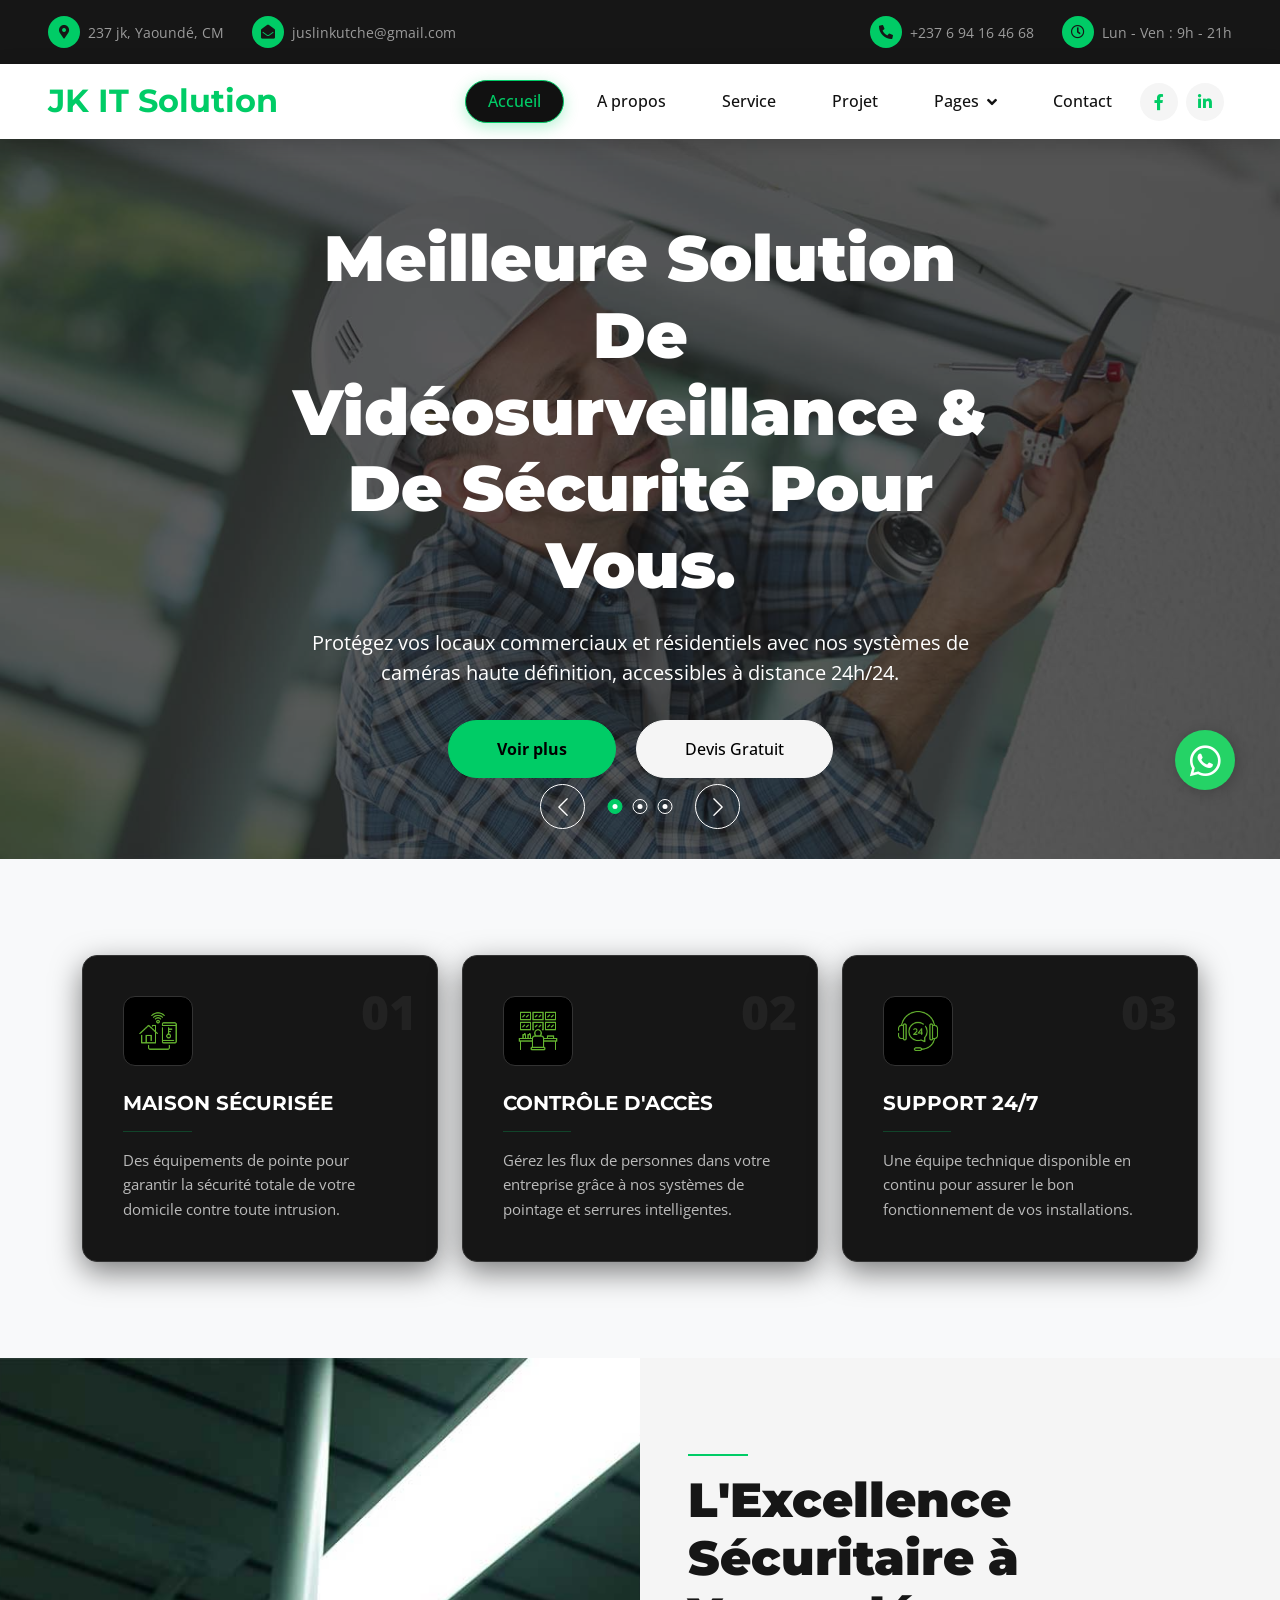
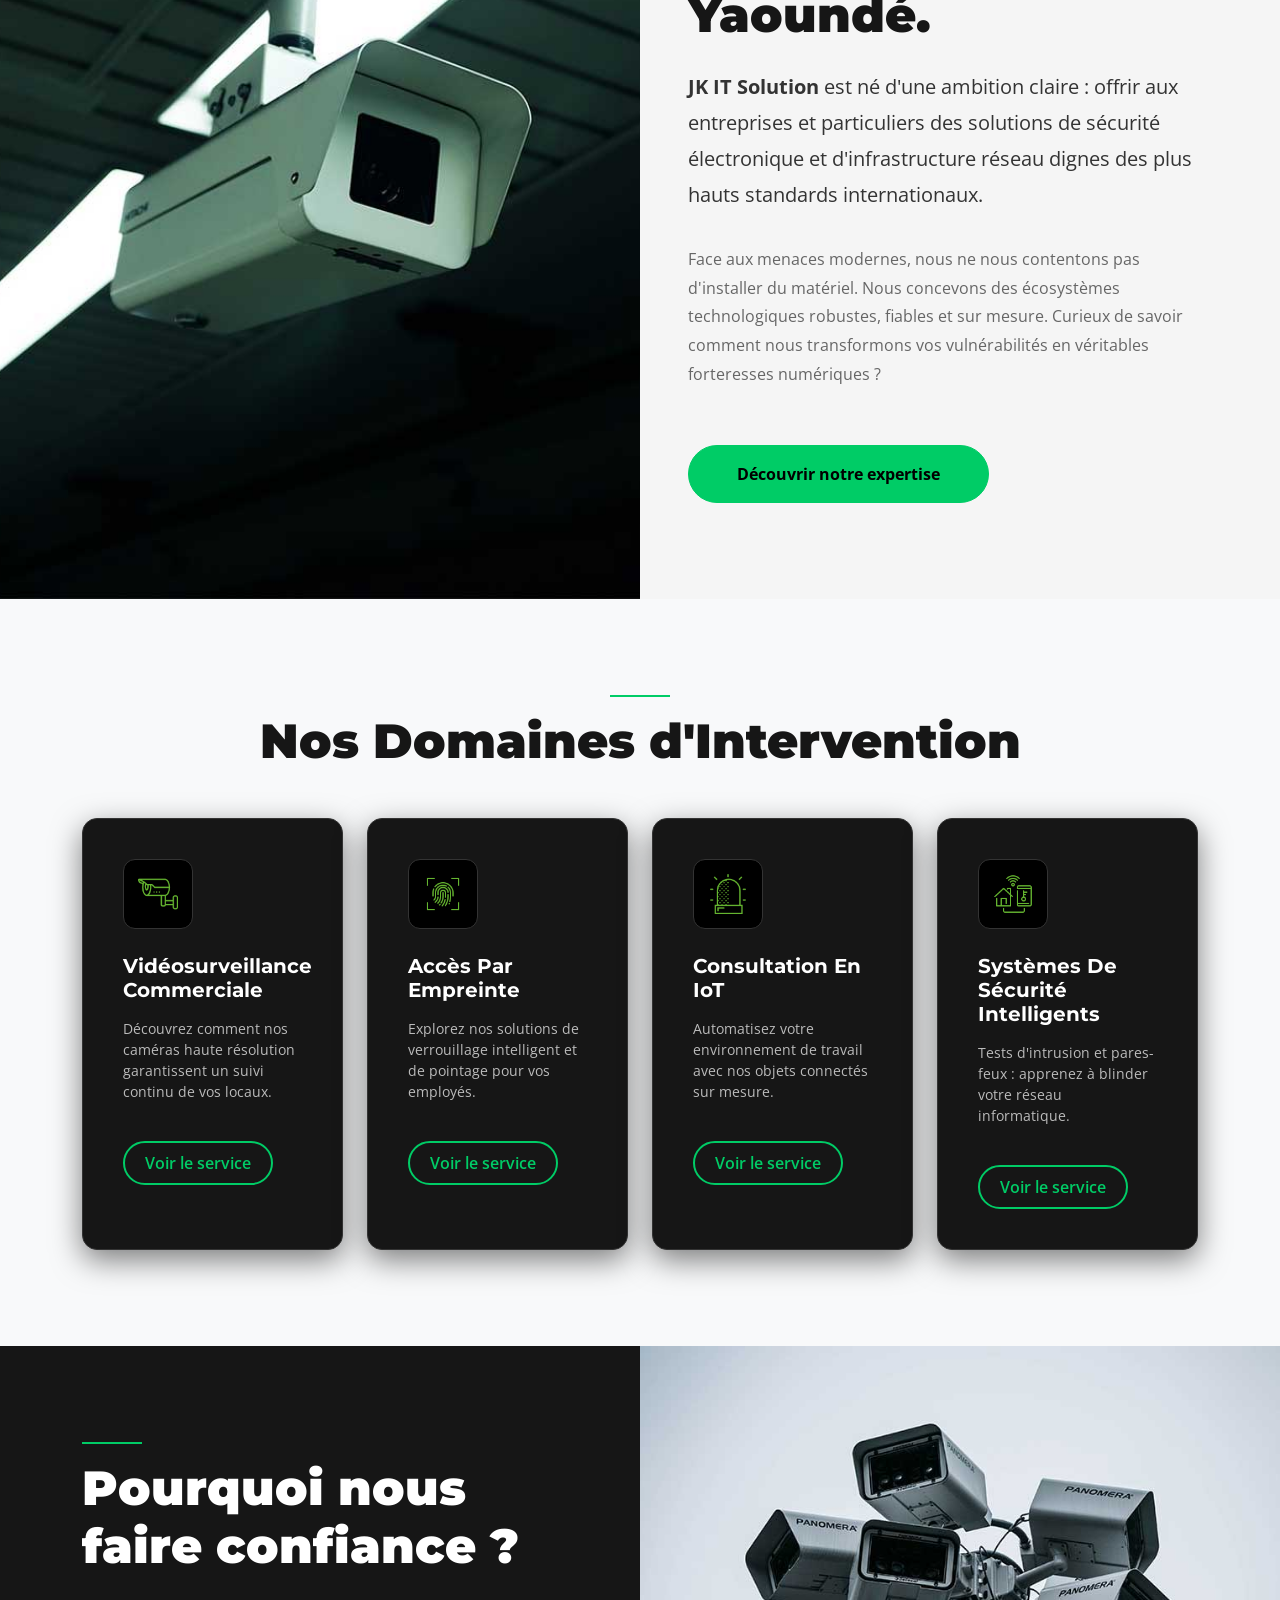
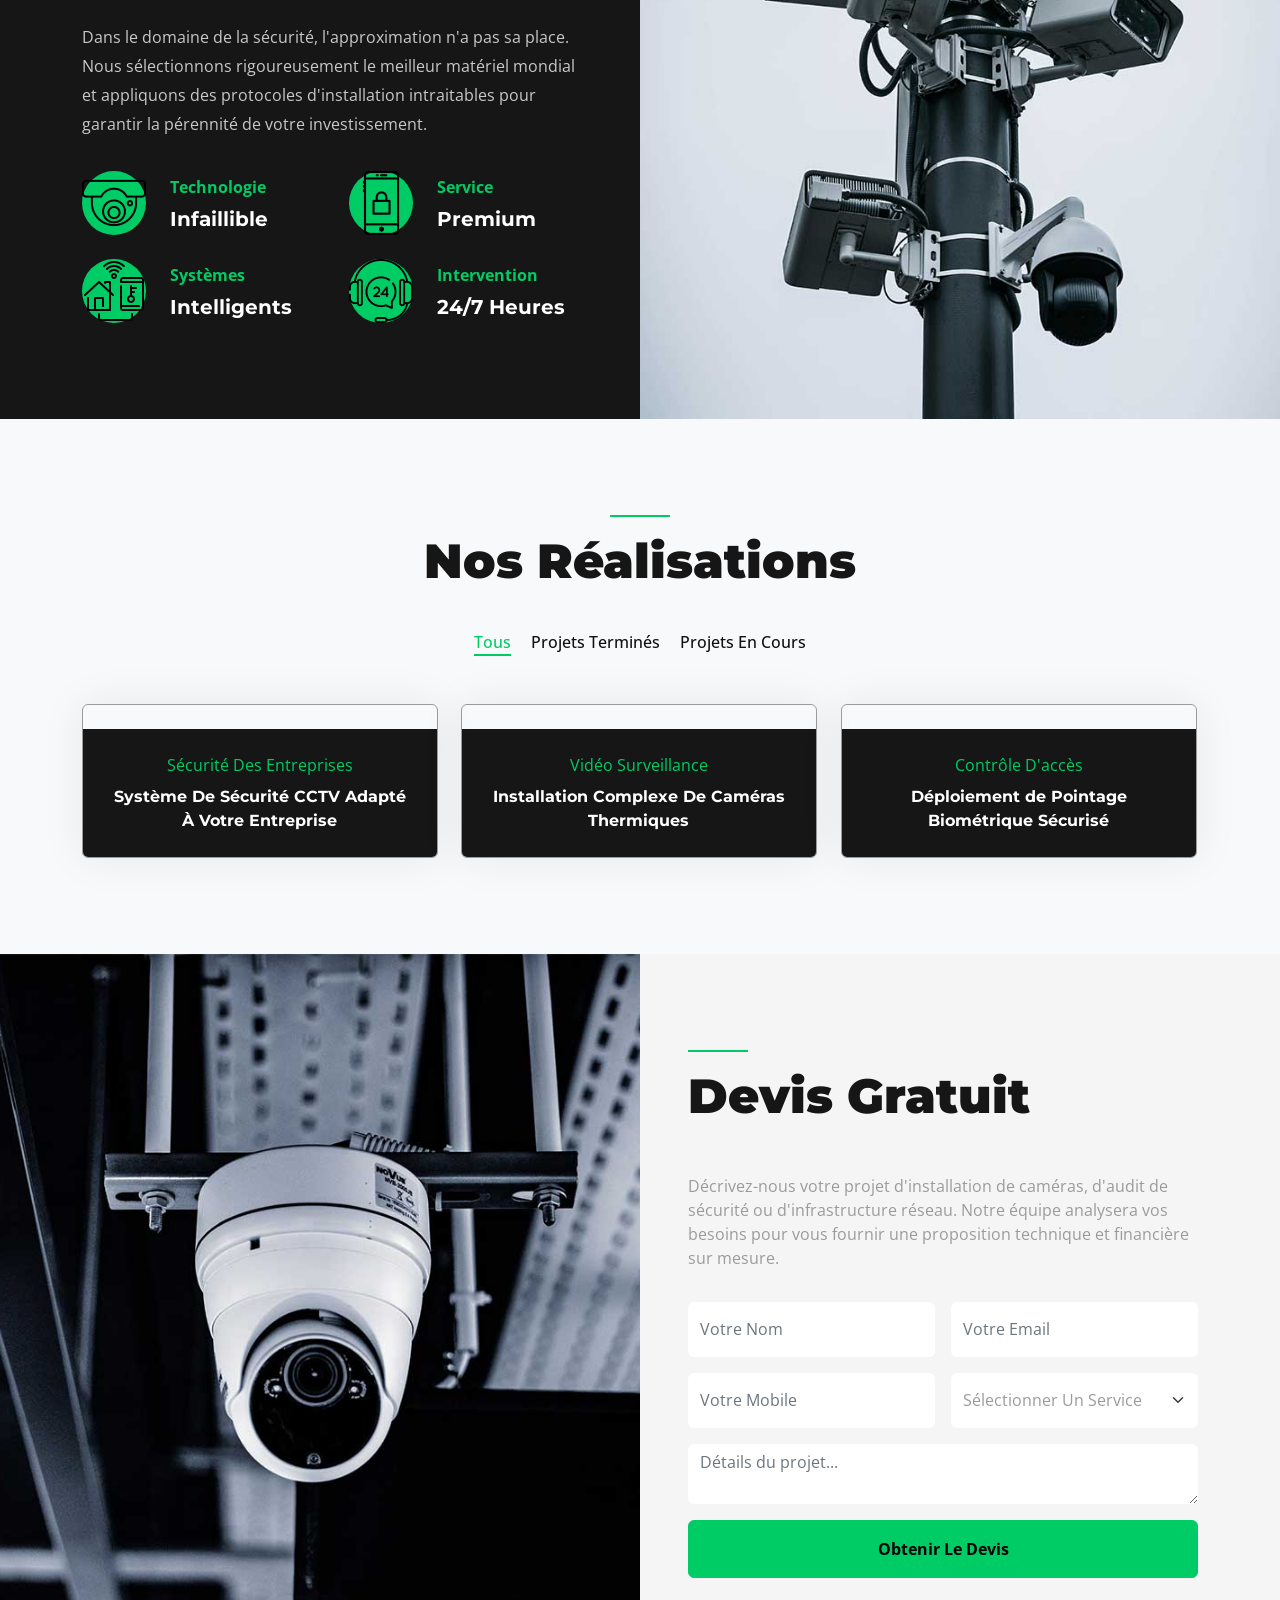
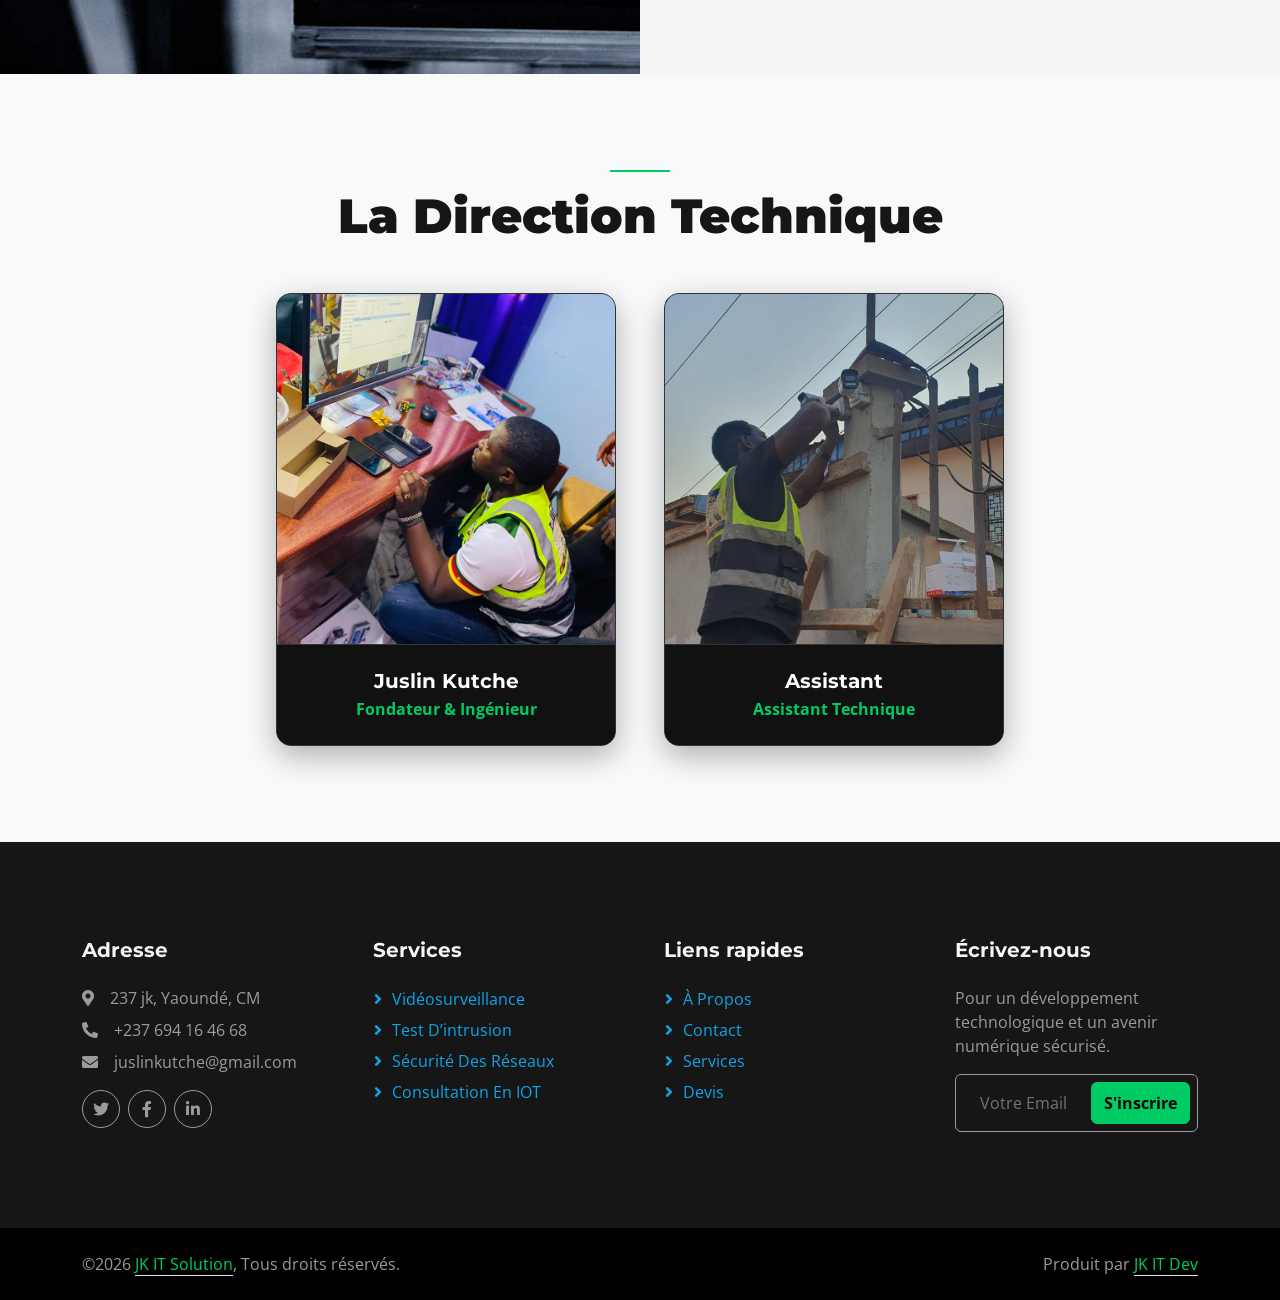
==== commit 2673f882: "modification de la page d'acueil" ====
--- a/index.html
+++ b/index.html
@@ -25,171 +25,114 @@
     <link href="css/style.css" rel="stylesheet">
 
     <style>
-        /* 1. FORCE LA COULEUR VERTE SUR TOUT LE SITE */
         :root {
-            --primary: #00cc66 !important; /* Vert Tech/Cyber */
-            --dark: #111111 !important; /* Noir profond */
-        }
-
-        /* Applique le vert aux textes et fonds primaires */
+            --primary: #00cc66 !important; 
+            --dark: #111111 !important; 
+        }
+
         .text-primary { color: var(--primary) !important; }
         .bg-primary { background-color: var(--primary) !important; }
         .btn-primary { background-color: var(--primary) !important; border-color: var(--primary) !important; color: #000 !important; font-weight: bold;}
         .btn-primary:hover { background-color: #00994c !important; border-color: #00994c !important; color: #fff !important;}
 
-        /* 2. MENU PREMIUM (Appliqué à tous les liens) */
-        .navbar {
-            box-shadow: 0 5px 20px rgba(0, 0, 0, 0.2); 
-        }
-        
+        /* MENU PREMIUM */
+        .navbar { box-shadow: 0 5px 20px rgba(0, 0, 0, 0.2); }
         .navbar-nav .nav-link {
-            position: relative;
-            padding: 8px 22px !important; 
-            margin: 15px 5px !important; 
-            border-radius: 30px; 
-            transition: all 0.4s cubic-bezier(0.25, 0.8, 0.25, 1);
-            font-weight: 600;
-            color: #aaaaaa; /* Gris clair par défaut */
-            border: 1px solid transparent;
-        }
-
-        /* Effet au survol (Hover) pour TOUS les menus */
+            position: relative; padding: 8px 22px !important; margin: 15px 5px !important; 
+            border-radius: 30px; transition: all 0.4s cubic-bezier(0.25, 0.8, 0.25, 1);
+            font-weight: 600; color: #aaaaaa; border: 1px solid transparent;
+        }
         .navbar-nav .nav-link:hover {
-            background-color: #1a1a1a; /* Fond presque noir */
-            color: var(--primary) !important;
-            border: 1px solid var(--primary); /* Bordure verte */
-            transform: translateY(-2px); 
-        }
-
-        /* État actif (Page courante) */
+            background-color: #1a1a1a; color: var(--primary) !important;
+            border: 1px solid var(--primary); transform: translateY(-2px); 
+        }
         .navbar-nav .nav-link.active {
-            background-color: var(--dark);
-            color: var(--primary) !important;
-            border: 1px solid var(--primary);
-            box-shadow: 0 4px 15px rgba(0, 204, 102, 0.3); /* Ombre verte */
-        }
-
+            background-color: var(--dark); color: var(--primary) !important;
+            border: 1px solid var(--primary); box-shadow: 0 4px 15px rgba(0, 204, 102, 0.3);
+        }
         .navbar .nav-item.dropdown:hover .nav-link.dropdown-toggle {
-            background-color: #1a1a1a;
-            color: var(--primary) !important;
-            border: 1px solid var(--primary);
-        }
-
-        /* 3. BLOCS DE SERVICES (Design Noir et Vert) */
+            background-color: #1a1a1a; color: var(--primary) !important; border: 1px solid var(--primary);
+        }
+
+        /* BLOCS FACTS (Noir & Vert) */
         .fact-card {
-            background: #161616; /* Fond noir */
-            border-radius: 15px;
-            padding: 40px;
-            box-shadow: 0 10px 30px rgba(0, 0, 0, 0.5);
-            transition: all 0.4s ease;
-            border: 1px solid #333333; /* Bordure gris foncé */
-            text-align: left;
-            position: relative;
-            overflow: hidden;
-        }
-
-        /* Effet au survol du bloc */
+            background: #161616; border-radius: 15px; padding: 40px;
+            box-shadow: 0 10px 30px rgba(0, 0, 0, 0.5); transition: all 0.4s ease;
+            border: 1px solid #333333; text-align: left; position: relative; overflow: hidden; height: 100%;
+        }
         .fact-card:hover {
-            transform: translateY(-12px);
-            box-shadow: 0 15px 40px rgba(0, 204, 102, 0.15); /* Ombre verte */
-            border-color: var(--primary); /* Bordure devient verte */
-        }
-
+            transform: translateY(-12px); box-shadow: 0 15px 40px rgba(0, 204, 102, 0.15); border-color: var(--primary);
+        }
         .fact-icon-box {
-            width: 70px;
-            height: 70px;
-            background: #000000;
-            border-radius: 12px;
-            display: flex;
-            align-items: center;
-            justify-content: center;
-            margin-bottom: 25px;
-            transition: 0.4s;
+            width: 70px; height: 70px; background: #000000; border-radius: 12px;
+            display: flex; align-items: center; justify-content: center; margin-bottom: 25px;
+            transition: 0.4s; border: 1px solid #333;
+        }
+        .fact-card:hover .fact-icon-box { background: var(--primary); border-color: var(--primary); }
+        .fact-card:hover .fact-icon-box img { filter: brightness(0); }
+        .fact-number {
+            position: absolute; right: 20px; top: 20px; font-size: 3rem; font-weight: 900;
+            color: #222222; z-index: 0; transition: 0.4s;
+        }
+        .fact-card:hover .fact-number { color: rgba(0, 204, 102, 0.2); }
+        .fact-card h5, .fact-card span { position: relative; z-index: 1; }
+        .fact-card h5 { color: #ffffff; font-weight: 700; }
+        .fact-card span { color: #bbbbbb; font-size: 0.95rem; line-height: 1.6; display: block;}
+
+        /* BLOCS SERVICES PREMIUM (Pour l'accueil) */
+        .service-card-premium {
+            background: #161616; border-radius: 15px; padding: 40px; 
+            box-shadow: 0 10px 30px rgba(0, 0, 0, 0.5); transition: all 0.4s cubic-bezier(0.25, 0.8, 0.25, 1);
+            border: 1px solid #333333; text-align: left; position: relative; overflow: hidden; height: 100%; color: #bbbbbb;
+        }
+        .service-card-premium:hover {
+            transform: translateY(-12px); box-shadow: 0 15px 40px rgba(0, 204, 102, 0.15); border-color: var(--primary);
+        }
+        .service-card-premium h4 { color: #ffffff; font-weight: 700; margin-bottom: 15px; }
+        .service-card-premium .btn-contact {
+            background: transparent; border: 2px solid var(--primary); color: var(--primary); border-radius: 30px;
+            padding: 8px 20px; transition: 0.3s; font-weight: 600; margin-top: 15px; display: inline-block; text-decoration: none;
+        }
+        .service-card-premium:hover .btn-contact { background: var(--primary); color: #000; box-shadow: 0 4px 15px rgba(0, 204, 102, 0.4); }
+
+        /* CARTES MEMBRES DE L'ÉQUIPE */
+        .team-premium-card {
+            background: #161616; border-radius: 15px; overflow: hidden; border: 1px solid #333;
+            box-shadow: 0 10px 30px rgba(0,0,0,0.3); transition: 0.4s;
+        }
+        .team-premium-card:hover {
+            border-color: var(--primary); transform: translateY(-10px); box-shadow: 0 15px 40px rgba(0, 204, 102, 0.2);
+        }
+        .team-premium-card .text-center { background: #111; border-top: 1px solid #333; }
+        .team-premium-card h5 { color: #fff; font-weight: 700; }
+        .team-premium-card span { color: var(--primary) !important; font-weight: bold; }
+
+        /* PROJETS (Design Noir) */
+        .portfolio-text.bg-white {
+            background-color: #111 !important;
             border: 1px solid #333;
-        }
-
-        .fact-card:hover .fact-icon-box {
-            background: var(--primary);
-            border-color: var(--primary);
-        }
-
-        .fact-card:hover .fact-icon-box img {
-            filter: brightness(0); /* Rend l'icône noire pour contraster avec le fond vert */
-        }
-
-        .fact-number {
-            position: absolute;
-            right: 20px;
-            top: 20px;
-            font-size: 3rem;
-            font-weight: 900;
-            color: #222222; /* Numéro très sombre en fond */
-            z-index: 0;
-            transition: 0.4s;
-        }
-
-        .fact-card:hover .fact-number {
-            color: rgba(0, 204, 102, 0.2); /* Numéro devient vert transparent */
-        }
-
-        .fact-card h5, .fact-card span {
-            position: relative;
-            z-index: 1;
-        }
-        
-        .fact-card h5 {
-            color: #ffffff; /* Titre blanc */
-            font-weight: 700;
-            letter-spacing: 0.5px;
-        }
-
-        .fact-card span {
-            color: #bbbbbb; /* Texte gris clair */
-            font-size: 0.95rem;
-            line-height: 1.6;
-        }
-
-
-        /* 4. BOUTON WHATSAPP (A droite !) */
+            border-top: none;
+        }
+        .portfolio-text h5 { color: #fff; }
+
+        /* BOUTON WHATSAPP FORCÉ À DROITE */
         .whatsapp-float {
-            position: fixed;
-            width: 60px;
-            height: 60px;
-            bottom: 110px; /* Positionné plus haut pour laisser la place au bouton "back-to-top" */
-            right: 45px; /* Déplacé à droite */
-            background-color: #25d366;
-            color: #FFF;
-            border-radius: 50px;
-            text-align: center;
-            font-size: 35px;
-            box-shadow: 2px 2px 15px rgba(0, 0, 0, 0.2);
-            z-index: 1000;
-            display: flex;
-            align-items: center;
-            justify-content: center;
-            transition: transform 0.3s ease, box-shadow 0.3s ease;
-            text-decoration: none;
-        }
-
+            position: fixed; width: 60px; height: 60px; bottom: 110px; 
+            right: 45px !important; left: auto !important; 
+            background-color: #25d366; color: #FFF; border-radius: 50px; text-align: center; font-size: 35px;
+            box-shadow: 2px 2px 15px rgba(0, 0, 0, 0.2); z-index: 1000; display: flex; align-items: center; justify-content: center;
+            transition: transform 0.3s ease, box-shadow 0.3s ease; text-decoration: none;
+        }
         .whatsapp-float:hover {
-            color: #FFF;
-            transform: scale(1.1);
-            box-shadow: 2px 2px 20px rgba(37, 211, 102, 0.5);
-        }
-
+            color: #FFF; transform: scale(1.1); box-shadow: 2px 2px 20px rgba(37, 211, 102, 0.5);
+        }
         @media (max-width: 768px) {
-            .whatsapp-float {
-                width: 50px;
-                height: 50px;
-                bottom: 80px; /* Ajustement mobile */
-                right: 20px;
-                font-size: 28px;
-            }
+            .whatsapp-float { width: 50px; height: 50px; bottom: 80px; right: 20px !important; font-size: 28px; }
         }
     </style>
 </head>
 
-<body>
+<body style="background-color: #f8f9fa;">
     <div id="spinner" class="show bg-white position-fixed translate-middle w-100 vh-100 top-50 start-50 d-flex align-items-center justify-content-center">
         <div class="spinner-border text-primary" style="width: 3rem; height: 3rem;" role="status">
             <span class="sr-only">Chargement...</span>
@@ -248,14 +191,12 @@
                         <a href="feature.html" class="dropdown-item">Fonctionnalités</a>
                         <a href="quote.html" class="dropdown-item">Devis Gratuits</a>
                         <a href="team.html" class="dropdown-item">Notre Équipe</a>
-                        <a href="testimonial.html" class="dropdown-item">Témoignages</a>
-                        <a href="404.html" class="dropdown-item">404 Page</a>
                     </div>
                 </div>
                 <a href="contact.html" class="nav-item nav-link">Contact</a>
             </div>
             <div class="h-100 d-lg-inline-flex align-items-center d-none">
-                <a class="btn btn-square rounded-circle bg-light text-primary me-2" href="https://web.facebook.com/profile.php?id=61574640522614"><i class="fab fa-facebook-f"></i></a>
+                <a class="btn btn-square rounded-circle bg-light text-primary me-2" href="https://web.facebook.com/profile.php?id=61574640522614" target="_blank"><i class="fab fa-facebook-f"></i></a>
                 <a class="btn btn-square rounded-circle bg-light text-primary me-2" href="#"><i class="fab fa-linkedin-in"></i></a>
             </div>
         </div>
@@ -269,7 +210,7 @@
                     <div class="container">
                         <div class="row justify-content-center">
                             <div class="col-12 col-lg-8 text-center">
-                                <h1 class="display-3 text-white animated slideInDown mb-4">Meilleure Solution De Videosurveillance & Et De Securité Pour Vous.</h1>
+                                <h1 class="display-3 text-white animated slideInDown mb-4">Meilleure Solution De Vidéosurveillance & De Sécurité Pour Vous.</h1>
                                 <p class="fs-5 text-white mb-4 pb-2">Protégez vos locaux commerciaux et résidentiels avec nos systèmes de caméras haute définition, accessibles à distance 24h/24.</p>
                                 <a href="service.html" class="btn btn-primary rounded-pill py-md-3 px-md-5 me-3 animated slideInLeft">Voir plus</a>
                                 <a href="quote.html" class="btn btn-light rounded-pill py-md-3 px-md-5 animated slideInRight">Devis Gratuit</a>
@@ -299,7 +240,7 @@
                     <div class="container">
                         <div class="row justify-content-center">
                             <div class="col-12 col-lg-8 text-center">
-                                <h1 class="display-3 text-white animated slideInDown mb-4">Solution Innovante Pour La securité Systeme</h1>
+                                <h1 class="display-3 text-white animated slideInDown mb-4">Solution Innovante Pour La Sécurité Système</h1>
                                 <p class="fs-5 fw-medium text-white mb-4 pb-2">Découvrez nos solutions connectées (IoT) et d'audit réseau pour optimiser la gestion de votre infrastructure technologique.</p>
                                 <a href="service.html" class="btn btn-primary rounded-pill py-md-3 px-md-5 me-3 animated slideInLeft">Lire Plus</a>
                                 <a href="quote.html" class="btn btn-light rounded-pill py-md-3 px-md-5 animated slideInRight">Devis Gratuit</a>
@@ -362,33 +303,14 @@
                 <div class="col-lg-6 about-text py-5 wow fadeIn" data-wow-delay="0.5s">
                     <div class="p-lg-5 pe-lg-0">
                         <div class="bg-primary mb-3" style="width: 60px; height: 2px;"></div>
-                        <h1 class="display-5 mb-4">A Propos De Nous.</h1>
-                        <p class="mb-4 pb-2">JK IT Solution est votre partenaire de confiance à Yaoundé pour tous vos besoins en sécurité électronique, cybersécurité et gestion d'infrastructure réseau. Nous mettons notre expertise au service de votre tranquillité, avec des solutions technologiques innovantes et adaptées à vos défis quotidiens.</p>
-                        <div class="row g-4 mb-4 pb-3">
-                            <div class="col-sm-6 wow fadeIn" data-wow-delay="0.1s">
-                                <div class="d-flex align-items-center">
-                                    <div class="btn-square bg-white rounded-circle" style="width: 64px; height: 64px;">
-                                        <img class="img-fluid" src="img/icon/icon-1.png" alt="Icône clients satisfaits">
-                                    </div>
-                                    <div class="ms-4">
-                                        <h2 class="mb-1" data-toggle="counter-up">1234</h2>
-                                        <p class="fw-medium text-primary mb-0">Clients Satisfaits</p>
-                                    </div>
-                                </div>
-                            </div>
-                            <div class="col-sm-6 wow fadeIn" data-wow-delay="0.3s">
-                                <div class="d-flex align-items-center">
-                                    <div class="btn-square bg-white rounded-circle" style="width: 64px; height: 64px;">
-                                        <img class="img-fluid" src="img/icon/icon-5.png" alt="Icône projets réalisés">
-                                    </div>
-                                    <div class="ms-4">
-                                        <h2 class="mb-1" data-toggle="counter-up">1234</h2>
-                                        <p class="fw-medium text-primary mb-0">Projets Realisés</p>
-                                    </div>
-                                </div>
-                            </div>
-                        </div>
-                        <a href="about.html" class="btn btn-primary rounded-pill py-3 px-5">Decouvrir Plus</a>
+                        <h1 class="display-5 mb-4">L'Excellence Sécuritaire à Yaoundé.</h1>
+                        <p class="mb-4 pb-2 fs-5" style="line-height: 1.8; color: #333;">
+                            <strong>JK IT Solution</strong> est né d'une ambition claire : offrir aux entreprises et particuliers des solutions de sécurité électronique et d'infrastructure réseau dignes des plus hauts standards internationaux.
+                        </p>
+                        <p class="mb-5 pb-2" style="line-height: 1.8; color: #666;">
+                            Face aux menaces modernes, nous ne nous contentons pas d'installer du matériel. Nous concevons des écosystèmes technologiques robustes, fiables et sur mesure. Curieux de savoir comment nous transformons vos vulnérabilités en véritables forteresses numériques ?
+                        </p>
+                        <a href="about.html" class="btn btn-primary rounded-pill py-3 px-5">Découvrir notre expertise</a>
                     </div>
                 </div>
             </div>
@@ -399,103 +321,103 @@
         <div class="container">
             <div class="text-center">
                 <div class="bg-primary mb-3 mx-auto" style="width: 60px; height: 2px;"></div>
-                <h1 class="display-5 mb-5">Nos services</h1>
-            </div>
-            <div class="row g-0 service-row">
+                <h1 class="display-5 mb-5">Nos Domaines d'Intervention</h1>
+            </div>
+            <div class="row g-4 justify-content-center">
                 <div class="col-md-6 col-lg-3 wow fadeIn" data-wow-delay="0.1s">
-                    <div class="service-item border h-100 p-5">
-                        <div class="btn-square bg-light rounded-circle mb-4" style="width: 64px; height: 64px;">
-                            <img class="img-fluid" src="img/icon/icon-6.png" alt="Icône de caméra de surveillance CCTV">
-                        </div>
-                        <h4 class="mb-3">Systeme De Videosurveillance Commercial</h4>
-                        <p class="mb-4">Installation de caméras IP et analogiques haute résolution, avec enregistrement continu et accès à distance sécurisé.</p>
-                        <a class="btn" href="service.html"><i class="fa fa-arrow-right text-white me-3"></i>Voir plus</a>
+                    <div class="service-card-premium">
+                        <div class="fact-icon-box">
+                            <img class="img-fluid" src="img/icon/icon-6.png" alt="CCTV" width="40">
+                        </div>
+                        <h4 class="mb-3 fs-5">Vidéosurveillance Commerciale</h4>
+                        <p class="mb-4 small">Découvrez comment nos caméras haute résolution garantissent un suivi continu de vos locaux.</p>
+                        <a class="btn-contact" href="service.html">Voir le service</a>
                     </div>
                 </div>
                 <div class="col-md-6 col-lg-3 wow fadeIn" data-wow-delay="0.3s">
-                    <div class="service-item border h-100 p-5">
-                        <div class="btn-square bg-light rounded-circle mb-4" style="width: 64px; height: 64px;">
-                            <img class="img-fluid" src="img/icon/icon-8.png" alt="Icône d'empreinte digitale pour contrôle d'accès">
-                        </div>
-                        <h4 class="mb-3">Acces Par Empreinte</h4>
-                        <p class="mb-4">Systèmes avancés de contrôle d'accès par empreinte digitale, reconnaissance faciale ou badge RFID pour vos locaux.</p>
-                        <a class="btn" href="service.html"><i class="fa fa-arrow-right text-white me-3"></i>Lire Plus</a>
+                    <div class="service-card-premium">
+                        <div class="fact-icon-box">
+                            <img class="img-fluid" src="img/icon/icon-8.png" alt="Biométrie" width="40">
+                        </div>
+                        <h4 class="mb-3 fs-5">Accès Par Empreinte</h4>
+                        <p class="mb-4 small">Explorez nos solutions de verrouillage intelligent et de pointage pour vos employés.</p>
+                        <a class="btn-contact" href="service.html">Voir le service</a>
                     </div>
                 </div>
                 <div class="col-md-6 col-lg-3 wow fadeIn" data-wow-delay="0.5s">
-                    <div class="service-item border h-100 p-5">
-                        <div class="btn-square bg-light rounded-circle mb-4" style="width: 64px; height: 64px;">
-                            <img class="img-fluid" src="img/icon/icon-9.png" alt="Icône objet connecté IoT">
-                        </div>
-                        <h4 class="mb-3">Consultation En IOT</h4>
-                        <p class="mb-4">Intégration d'objets connectés et domotique pour automatiser et sécuriser l'environnement de votre entreprise ou domicile.</p>
-                        <a class="btn" href="service.html"><i class="fa fa-arrow-right text-white me-3"></i>Lire Plus</a>
+                    <div class="service-card-premium">
+                        <div class="fact-icon-box">
+                            <img class="img-fluid" src="img/icon/icon-9.png" alt="IoT" width="40">
+                        </div>
+                        <h4 class="mb-3 fs-5">Consultation En IoT</h4>
+                        <p class="mb-4 small">Automatisez votre environnement de travail avec nos objets connectés sur mesure.</p>
+                        <a class="btn-contact" href="service.html">Voir le service</a>
                     </div>
                 </div>
                 <div class="col-md-6 col-lg-3 wow fadeIn" data-wow-delay="0.7s">
-                    <div class="service-item border h-100 p-5">
-                        <div class="btn-square bg-light rounded-circle mb-4" style="width: 64px; height: 64px;">
-                            <img class="img-fluid" src="img/icon/icon-3.png" alt="Icône sécurité intelligente réseau">
-                        </div>
-                        <h4 class="mb-3">Systemes De Securité Intelligents</h4>
-                        <p class="mb-4">Mise en place de pares-feux, tests d'intrusion et sécurisation complète de votre réseau informatique professionnel.</p>
-                        <a class="btn" href="service.html"><i class="fa fa-arrow-right text-white me-3"></i>Lire Plus</a>
-                    </div>
-                </div>
-            </div>
-        </div>
-    </div>
-
-    <div class="container-fluid bg-light overflow-hidden my-5 px-lg-0">
+                    <div class="service-card-premium">
+                        <div class="fact-icon-box">
+                            <img class="img-fluid" src="img/icon/icon-3.png" alt="Réseau" width="40">
+                        </div>
+                        <h4 class="mb-3 fs-5">Systèmes De Sécurité Intelligents</h4>
+                        <p class="mb-4 small">Tests d'intrusion et pares-feux : apprenez à blinder votre réseau informatique.</p>
+                        <a class="btn-contact" href="service.html">Voir le service</a>
+                    </div>
+                </div>
+            </div>
+        </div>
+    </div>
+
+    <div class="container-fluid bg-dark overflow-hidden my-5 px-lg-0">
         <div class="container feature px-lg-0">
             <div class="row g-0 mx-lg-0">
                 <div class="col-lg-6 feature-text py-5 wow fadeIn" data-wow-delay="0.5s">
                     <div class="p-lg-5 ps-lg-0">
                         <div class="bg-primary mb-3" style="width: 60px; height: 2px;"></div>
-                        <h1 class="display-5 mb-5">Pourquoi nous ?</h1>
-                        <p class="mb-4 pb-2">Nous choisissons le meilleur matériel informatique et appliquons les normes de sécurité les plus strictes. Notre engagement est de vous garantir un service irréprochable, durable et aligné sur les évolutions technologiques de demain.</p>
+                        <h1 class="display-5 text-white mb-5">Pourquoi nous faire confiance ?</h1>
+                        <p class="mb-4 pb-2 text-light" style="opacity: 0.8; line-height: 1.8;">Dans le domaine de la sécurité, l'approximation n'a pas sa place. Nous sélectionnons rigoureusement le meilleur matériel mondial et appliquons des protocoles d'installation intraitables pour garantir la pérennité de votre investissement.</p>
                         <div class="row g-4">
                             <div class="col-6">
                                 <div class="d-flex align-items-center">
-                                    <div class="btn-square bg-white rounded-circle" style="width: 64px; height: 64px;">
-                                        <img class="img-fluid" src="img/icon/icon-7.png" alt="Icône bouclier de sécurité">
+                                    <div class="btn-square bg-primary rounded-circle" style="width: 64px; height: 64px;">
+                                        <img class="img-fluid" src="img/icon/icon-7.png" alt="Bouclier" style="filter: brightness(0);">
                                     </div>
                                     <div class="ms-4">
-                                        <p class="text-primary mb-2">Fiable</p>
-                                        <h5 class="mb-0">Securité</h5>
+                                        <p class="text-primary mb-2 fw-bold">Technologie</p>
+                                        <h5 class="mb-0 text-white">Infaillible</h5>
                                     </div>
                                 </div>
                             </div>
                             <div class="col-6">
                                 <div class="d-flex align-items-center">
-                                    <div class="btn-square bg-white rounded-circle" style="width: 64px; height: 64px;">
-                                        <img class="img-fluid" src="img/icon/icon-10.png" alt="Icône qualité de service">
+                                    <div class="btn-square bg-primary rounded-circle" style="width: 64px; height: 64px;">
+                                        <img class="img-fluid" src="img/icon/icon-10.png" alt="Qualité" style="filter: brightness(0);">
                                     </div>
                                     <div class="ms-4">
-                                        <p class="text-primary mb-2">Qualité</p>
-                                        <h5 class="mb-0">Services</h5>
+                                        <p class="text-primary mb-2 fw-bold">Service</p>
+                                        <h5 class="mb-0 text-white">Premium</h5>
                                     </div>
                                 </div>
                             </div>
                             <div class="col-6">
                                 <div class="d-flex align-items-center">
-                                    <div class="btn-square bg-white rounded-circle" style="width: 64px; height: 64px;">
-                                        <img class="img-fluid" src="img/icon/icon-3.png" alt="Icône cerveau intelligence artificielle">
+                                    <div class="btn-square bg-primary rounded-circle" style="width: 64px; height: 64px;">
+                                        <img class="img-fluid" src="img/icon/icon-3.png" alt="IA" style="filter: brightness(0);">
                                     </div>
                                     <div class="ms-4">
-                                        <p class="text-primary mb-2">Intelligent</p>
-                                        <h5 class="mb-0">Systemes</h5>
+                                        <p class="text-primary mb-2 fw-bold">Systèmes</p>
+                                        <h5 class="mb-0 text-white">Intelligents</h5>
                                     </div>
                                 </div>
                             </div>
                             <div class="col-6">
                                 <div class="d-flex align-items-center">
-                                    <div class="btn-square bg-white rounded-circle" style="width: 64px; height: 64px;">
-                                        <img class="img-fluid" src="img/icon/icon-2.png" alt="Icône horloge support continu">
+                                    <div class="btn-square bg-primary rounded-circle" style="width: 64px; height: 64px;">
+                                        <img class="img-fluid" src="img/icon/icon-2.png" alt="Support" style="filter: brightness(0);">
                                     </div>
                                     <div class="ms-4">
-                                        <p class="text-primary mb-2">24/7 Heures</p>
-                                        <h5 class="mb-0">Support</h5>
+                                        <p class="text-primary mb-2 fw-bold">Intervention</p>
+                                        <h5 class="mb-0 text-white">24/7 Heures</h5>
                                     </div>
                                 </div>
                             </div>
@@ -515,7 +437,7 @@
         <div class="container">
             <div class="text-center wow fadeInUp" data-wow-delay="0.1s">
                 <div class="bg-primary mb-3 mx-auto" style="width: 60px; height: 2px;"></div>
-                <h1 class="display-5 mb-5">Nos Projets</h1>
+                <h1 class="display-5 mb-5">Nos Réalisations</h1>
             </div>
             <div class="row mt-n2 wow fadeInUp" data-wow-delay="0.3s">
                 <div class="col-12 text-center">
@@ -528,58 +450,49 @@
             </div>
             <div class="row g-4 portfolio-container">
                 <div class="col-lg-4 col-md-6 portfolio-item first wow fadeInUp" data-wow-delay="0.1s">
-                    <div class="portfolio-inner">
+                    <div class="portfolio-inner border border-secondary rounded">
                         <img class="img-fluid w-100" src="img/portfolio-1.jpg" alt="">
-                        <div class="text-center p-4">
-                            <p class="text-primary mb-2">Securité Des Entreprises</p>
-                            <h5 class="lh-base mb-0">Systemes De Securité CCTV Intelligent Adaptés A Votre Entreprise</h5>
-                        </div>
-                        <div class="portfolio-text text-center bg-white p-4">
-                            <p class="text-primary mb-2">Securité Des Entreprises</p>
-                            <h5 class="lh-base mb-3">Systemes De Securité CCTV Intelligent Adapté A Votre Entreprise</h5>
+                        <div class="text-center p-4 bg-dark text-white">
+                            <p class="text-primary mb-2">Sécurité Des Entreprises</p>
+                            <h5 class="lh-base mb-0 text-white fs-6">Système De Sécurité CCTV Adapté À Votre Entreprise</h5>
+                        </div>
+                        <div class="portfolio-text text-center bg-dark p-4">
+                            <p class="text-primary mb-2">Sécurité Des Entreprises</p>
+                            <h5 class="lh-base mb-3 text-white fs-6">Système De Sécurité CCTV Adapté À Votre Entreprise</h5>
                             <div class="d-flex justify-content-center">
-                                <a class="btn btn-square btn-primary rounded-circle mx-1" href="img/portfolio-1.jpg"
-                                    data-lightbox="portfolio"><i class="fa fa-eye"></i></a>
-                                <a class="btn btn-square btn-primary rounded-circle mx-1" href=""><i
-                                        class="fa fa-link"></i></a>
-                            </div>
+                                <a class="btn btn-square btn-primary rounded-circle mx-1" href="img/portfolio-1.jpg" data-lightbox="portfolio"><i class="fa fa-eye text-dark"></i></a>
+                                </div>
                         </div>
                     </div>
                 </div>
                 <div class="col-lg-4 col-md-6 portfolio-item second wow fadeInUp" data-wow-delay="0.3s">
-                    <div class="portfolio-inner">
+                    <div class="portfolio-inner border border-secondary rounded">
                         <img class="img-fluid w-100" src="img/portfolio-2.jpg" alt="">
-                        <div class="text-center p-4">
-                            <p class="text-primary mb-2">Video Surveillance</p>
-                            <h5 class="lh-base mb-0">Systemes De Securité CCTV Intelligent Adapté A Votre Entreprise</h5>
-                        </div>
-                        <div class="portfolio-text text-center bg-white p-4">
-                            <p class="text-primary mb-2">Video Surveillance</p>
-                            <h5 class="lh-base mb-3">Systemes De Securité CCTV Intelligent Adapté A Votre Entreprise</h5>
+                        <div class="text-center p-4 bg-dark text-white">
+                            <p class="text-primary mb-2">Vidéo Surveillance</p>
+                            <h5 class="lh-base mb-0 text-white fs-6">Installation Complexe De Caméras Thermiques</h5>
+                        </div>
+                        <div class="portfolio-text text-center bg-dark p-4">
+                            <p class="text-primary mb-2">Vidéo Surveillance</p>
+                            <h5 class="lh-base mb-3 text-white fs-6">Installation Complexe De Caméras Thermiques</h5>
                             <div class="d-flex justify-content-center">
-                                <a class="btn btn-square btn-primary rounded-circle mx-1" href="img/portfolio-2.jpg"
-                                    data-lightbox="portfolio"><i class="fa fa-eye"></i></a>
-                                <a class="btn btn-square btn-primary rounded-circle mx-1" href=""><i
-                                        class="fa fa-link"></i></a>
+                                <a class="btn btn-square btn-primary rounded-circle mx-1" href="img/portfolio-2.jpg" data-lightbox="portfolio"><i class="fa fa-eye text-dark"></i></a>
                             </div>
                         </div>
                     </div>
                 </div>
                 <div class="col-lg-4 col-md-6 portfolio-item first wow fadeInUp" data-wow-delay="0.5s">
-                    <div class="portfolio-inner">
+                    <div class="portfolio-inner border border-secondary rounded">
                         <img class="img-fluid w-100" src="img/portfolio-3.jpg" alt="">
-                        <div class="text-center p-4">
-                            <p class="text-primary mb-2">Controle D'acces</p>
-                            <h5 class="lh-base mb-0">Systemes De Securité CCTV Intelligent Adapté A Votre Entreprise</h5>
-                        </div>
-                        <div class="portfolio-text text-center bg-white p-4">
-                            <p class="text-primary mb-2">Controle D'acces</p>
-                            <h5 class="lh-base mb-3">Systemes De Securité CCTV Intelligent Adapté A Votre Entreprise</h5>
+                        <div class="text-center p-4 bg-dark text-white">
+                            <p class="text-primary mb-2">Contrôle D'accès</p>
+                            <h5 class="lh-base mb-0 text-white fs-6">Déploiement de Pointage Biométrique Sécurisé</h5>
+                        </div>
+                        <div class="portfolio-text text-center bg-dark p-4">
+                            <p class="text-primary mb-2">Contrôle D'accès</p>
+                            <h5 class="lh-base mb-3 text-white fs-6">Déploiement de Pointage Biométrique Sécurisé</h5>
                             <div class="d-flex justify-content-center">
-                                <a class="btn btn-square btn-primary rounded-circle mx-1" href="img/portfolio-3.jpg"
-                                    data-lightbox="portfolio"><i class="fa fa-eye"></i></a>
-                                <a class="btn btn-square btn-primary rounded-circle mx-1" href=""><i
-                                        class="fa fa-link"></i></a>
+                                <a class="btn btn-square btn-primary rounded-circle mx-1" href="img/portfolio-3.jpg" data-lightbox="portfolio"><i class="fa fa-eye text-dark"></i></a>
                             </div>
                         </div>
                     </div>
@@ -599,7 +512,7 @@
                 <div class="col-lg-6 quote-text py-5 wow fadeIn" data-wow-delay="0.5s">
                     <div class="p-lg-5 pe-lg-0">
                         <div class="bg-primary mb-3" style="width: 60px; height: 2px;"></div>
-                        <h1 class="display-5 mb-5">Devis Graduit</h1>
+                        <h1 class="display-5 mb-5">Devis Gratuit</h1>
                         <p class="mb-4 pb-2">Décrivez-nous votre projet d'installation de caméras, d'audit de sécurité ou d'infrastructure réseau. Notre équipe analysera vos besoins pour vous fournir une proposition technique et financière sur mesure.</p>
                         <form>
                             <div class="row g-3">
@@ -614,14 +527,14 @@
                                 </div>
                                 <div class="col-12 col-sm-6">
                                     <select class="form-select border-0" style="height: 55px;">
-                                        <option selected>Selectionner Un Service</option>
-                                        <option value="1">Service 1</option>
-                                        <option value="2">Service 2</option>
-                                        <option value="3">Service 3</option>
+                                        <option selected>Sélectionner Un Service</option>
+                                        <option value="1">Vidéosurveillance</option>
+                                        <option value="2">Réseau & IT</option>
+                                        <option value="3">Autre Sécurité</option>
                                     </select>
                                 </div>
                                 <div class="col-12">
-                                    <textarea class="form-control border-0" placeholder="Special Note"></textarea>
+                                    <textarea class="form-control border-0" placeholder="Détails du projet..."></textarea>
                                 </div>
                                 <div class="col-12">
                                     <button class="btn btn-primary w-100 py-3" type="submit">Obtenir Le Devis</button>
@@ -634,65 +547,38 @@
         </div>
     </div>
 
-    <div class="container-xxl py-5">
+    <div class="container-xxl py-5 mb-5">
         <div class="container">
             <div class="text-center wow fadeInUp" data-wow-delay="0.1s">
                 <div class="bg-primary mb-3 mx-auto" style="width: 60px; height: 2px;"></div>
-                <h1 class="display-5 mb-5">Membres De L'equipe</h1>
-            </div>
-            <div class="row g-4">
-                <div class="col-lg-3 col-md-6 wow fadeInUp" data-wow-delay="0.1s">
-                    <div class="team-item">
+                <h1 class="display-5 mb-5">La Direction Technique</h1>
+            </div>
+            <div class="row g-5 justify-content-center">
+                <div class="col-lg-4 col-md-6 wow fadeInUp" data-wow-delay="0.1s">
+                    <div class="team-premium-card">
                         <div class="overflow-hidden position-relative">
-                            <img class="img-fluid" src="img/team-1.jpg" alt="">
-                            <div class="team-social">
-                                <a class="btn btn-square btn-dark rounded-circle m-1" href=""><i class="fab fa-facebook-f"></i></a>
-                                <a class="btn btn-square btn-dark rounded-circle m-1" href=""><i class="fab fa-twitter"></i></a>
-                                <a class="btn btn-square btn-dark rounded-circle m-1" href=""><i class="fab fa-instagram"></i></a>
-                            </div>
+                            <img class="img-fluid w-100" src="img/image1.jpg" alt="Juslin Kutche" style="height: 350px; object-fit: cover;">
                         </div>
                         <div class="text-center p-4">
-                            <h5 class="mb-0">Full Name</h5>
-                            <span class="text-primary">Designation</span>
-                        </div>
-                    </div>
-                </div>
-                <div class="col-lg-3 col-md-6 wow fadeInUp" data-wow-delay="0.3s">
-                    <div class="team-item">
+                            <h5 class="mb-1">Juslin Kutche</h5>
+                            <span class="text-primary d-block">Fondateur & Ingénieur</span>
+                        </div>
+                    </div>
+                </div>
+                <div class="col-lg-4 col-md-6 wow fadeInUp" data-wow-delay="0.3s">
+                    <div class="team-premium-card">
                         <div class="overflow-hidden position-relative">
-                            <img class="img-fluid" src="img/team-2.jpg" alt="">
-                            <div class="team-social">
-                                <a class="btn btn-square btn-dark rounded-circle m-1" href=""><i class="fab fa-facebook-f"></i></a>
-                                <a class="btn btn-square btn-dark rounded-circle m-1" href=""><i class="fab fa-twitter"></i></a>
-                                <a class="btn btn-square btn-dark rounded-circle m-1" href=""><i class="fab fa-instagram"></i></a>
-                            </div>
+                            <img class="img-fluid w-100" src="img/image2.jpg" alt="Assistant Technique" style="height: 350px; object-fit: cover;">
                         </div>
                         <div class="text-center p-4">
-                            <h5 class="mb-0">Full Name</h5>
-                            <span class="text-primary">Designation</span>
-                        </div>
-                    </div>
-                </div>
-            </div>
-        </div>
-    </div>
-
-    <div class="container-xxl py-5 wow fadeInUp" data-wow-delay="0.1s">
-        <div class="container">
-            <div class="text-center wow fadeInUp" data-wow-delay="0.1s">
-                <div class="bg-primary mb-3 mx-auto" style="width: 60px; height: 2px;"></div>
-                <h1 class="display-5 mb-5">Temoignage</h1>
-            </div>
-            <div class="owl-carousel testimonial-carousel wow fadeInUp" data-wow-delay="0.1s">
-                <div class="testimonial-item text-center" data-dot="<img class='img-fluid' src='img/testimonial-1.jpg' alt='Photo du client satisfait'>">
-                    <p class="fs-5">"JK IT Solution a complètement transformé la sécurité de nos bureaux. L'équipe est extrêmement réactive, professionnelle, et le système de vidéosurveillance installé est d'une fiabilité absolue."</p>
-                    <h4>Marc T.</h4>
-                    <span class="text-primary">Directeur des Opérations</span>
-                </div>
-            </div>
-        </div>
-    </div>
-
+                            <h5 class="mb-1">Assistant</h5>
+                            <span class="text-primary d-block">Assistant Technique</span>
+                        </div>
+                    </div>
+                </div>
+            </div>
+        </div>
+    </div>
     <div class="container-fluid bg-dark text-secondary footer py-5 wow fadeIn" data-wow-delay="0.1s">
         <div class="container py-5">
             <div class="row g-5">
@@ -703,7 +589,7 @@
                     <p class="mb-2"><i class="fa fa-envelope me-3"></i>juslinkutche@gmail.com</p>
                     <div class="d-flex pt-2">
                         <a class="btn btn-square btn-outline-secondary rounded-circle me-2" href="#"><i class="fab fa-twitter"></i></a>
-                        <a class="btn btn-square btn-outline-secondary rounded-circle me-2" href="https://web.facebook.com/profile.php?id=61574640522614"><i class="fab fa-facebook-f"></i></a>
+                        <a class="btn btn-square btn-outline-secondary rounded-circle me-2" href="https://web.facebook.com/profile.php?id=61574640522614" target="_blank"><i class="fab fa-facebook-f"></i></a>
                         <a class="btn btn-square btn-outline-secondary rounded-circle me-2" href="#"><i class="fab fa-linkedin-in"></i></a>
                     </div>
                 </div>
@@ -713,14 +599,13 @@
                     <a class="btn btn-link" href="service.html">Test d’intrusion</a>
                     <a class="btn btn-link" href="service.html">Sécurité des réseaux</a>
                     <a class="btn btn-link" href="service.html">Consultation en IOT</a>
-                    <a class="btn btn-link" href="service.html">Formations et ateliers</a>
                 </div>
                 <div class="col-lg-3 col-md-6">
                     <h5 class="text-light mb-4">Liens rapides</h5>
                     <a class="btn btn-link" href="about.html">À propos </a>
                     <a class="btn btn-link" href="contact.html">Contact </a>
                     <a class="btn btn-link" href="service.html">Services</a>
-                    <a class="btn btn-link" href="#">Partenaires</a>
+                    <a class="btn btn-link" href="quote.html">Devis</a>
                 </div>
                 <div class="col-lg-3 col-md-6">
                     <h5 class="text-light mb-4">Écrivez-nous</h5>
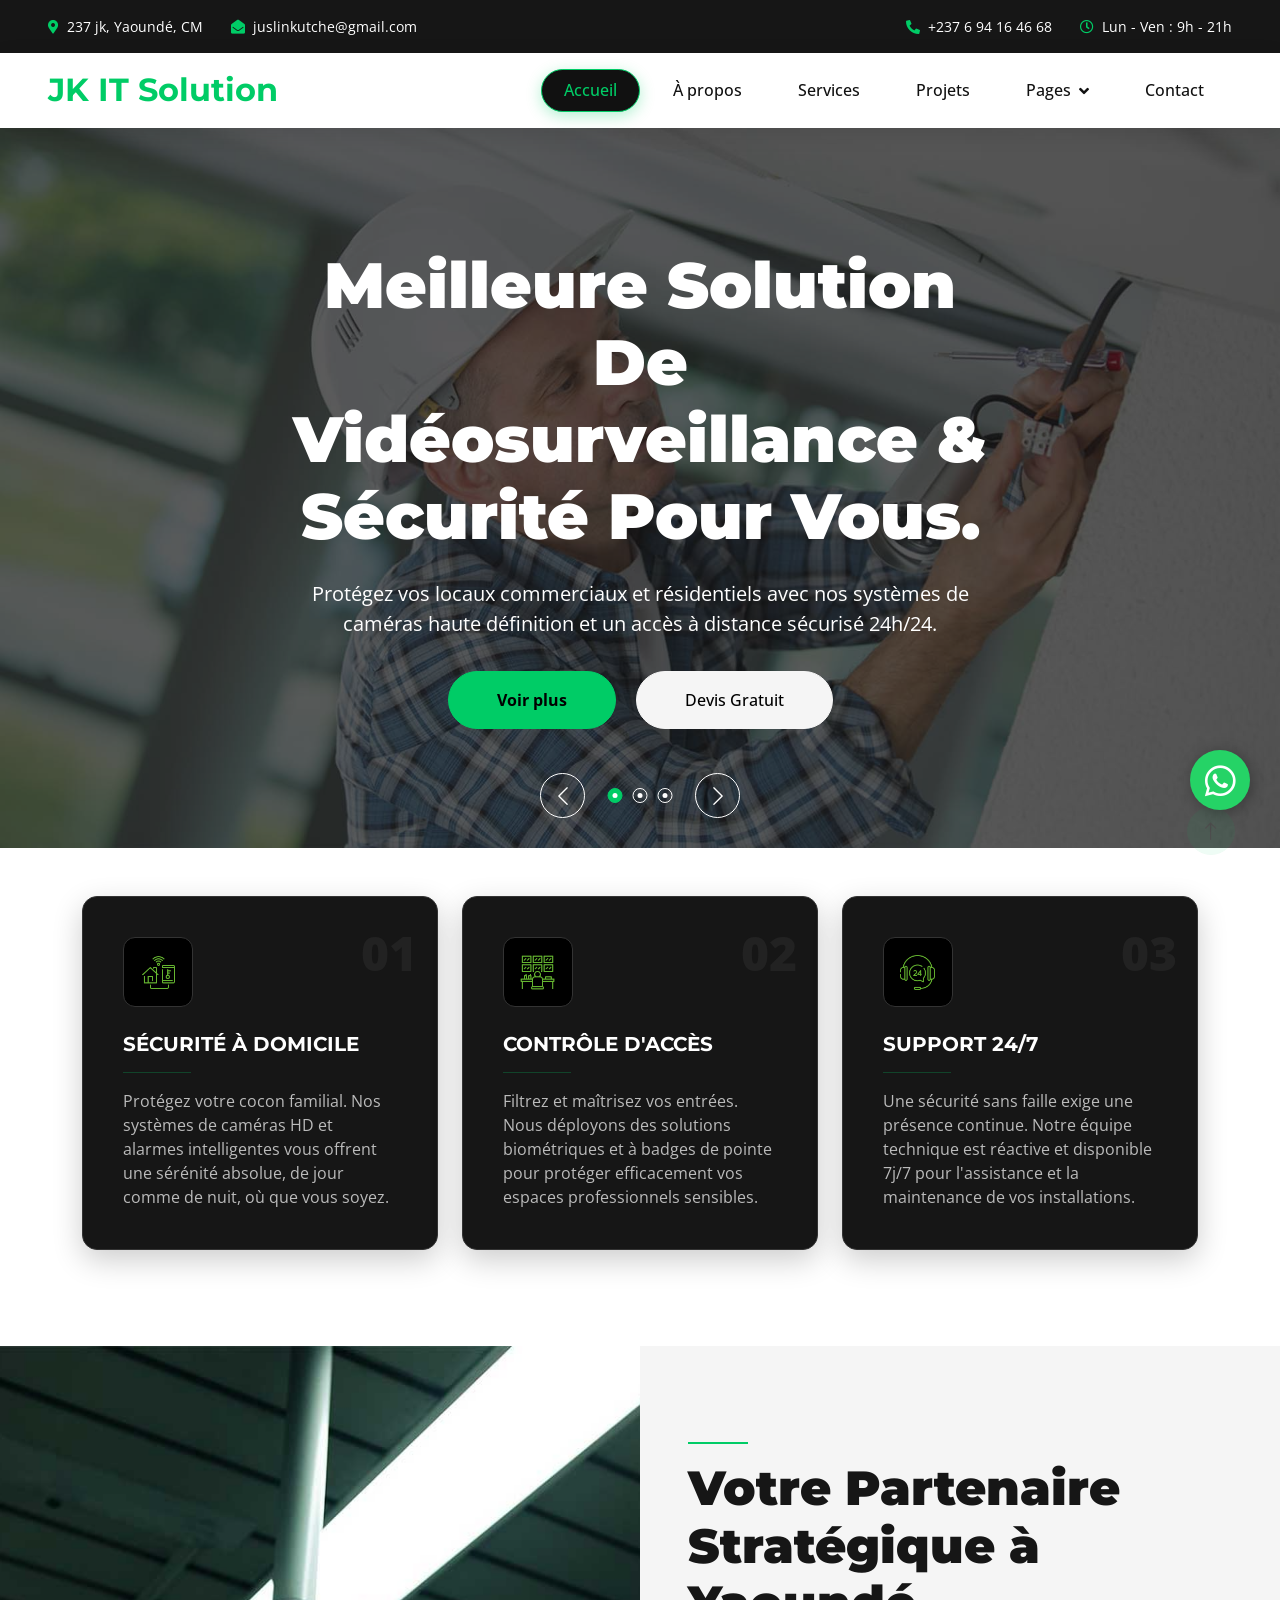
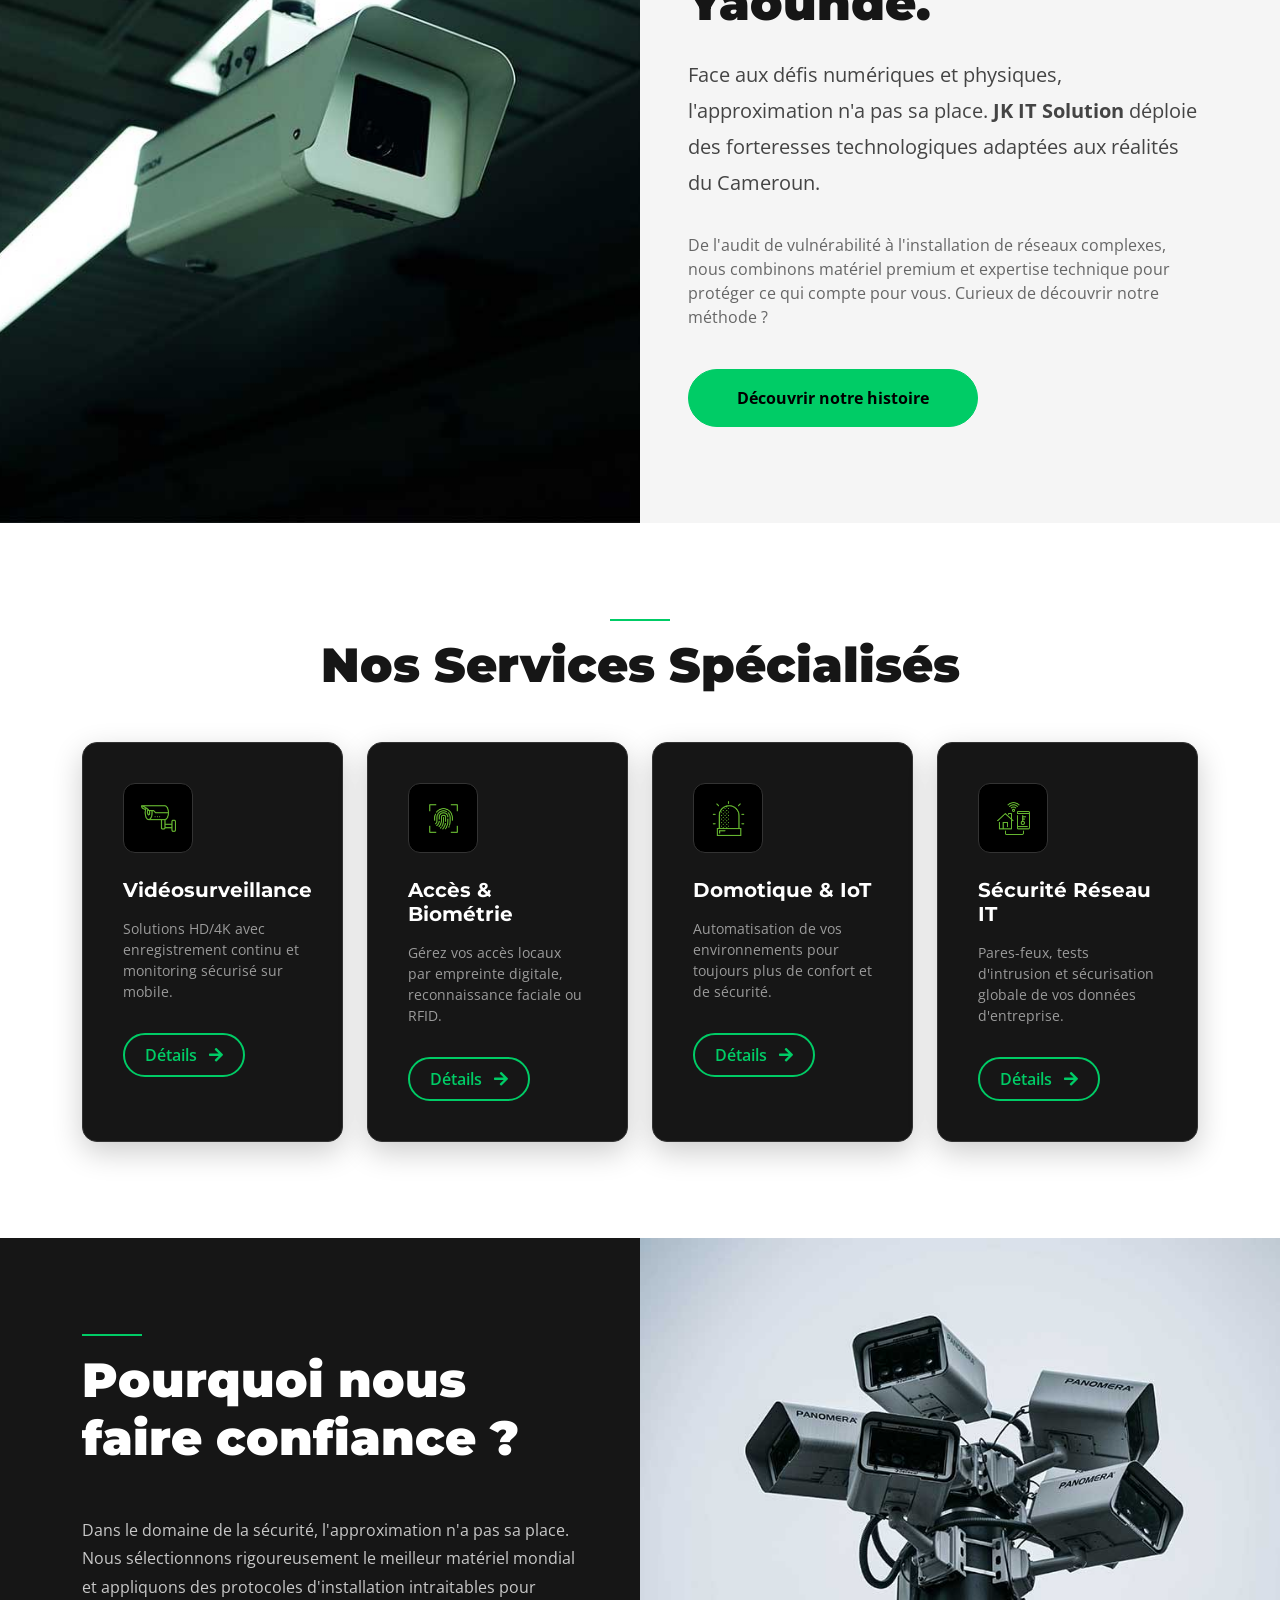
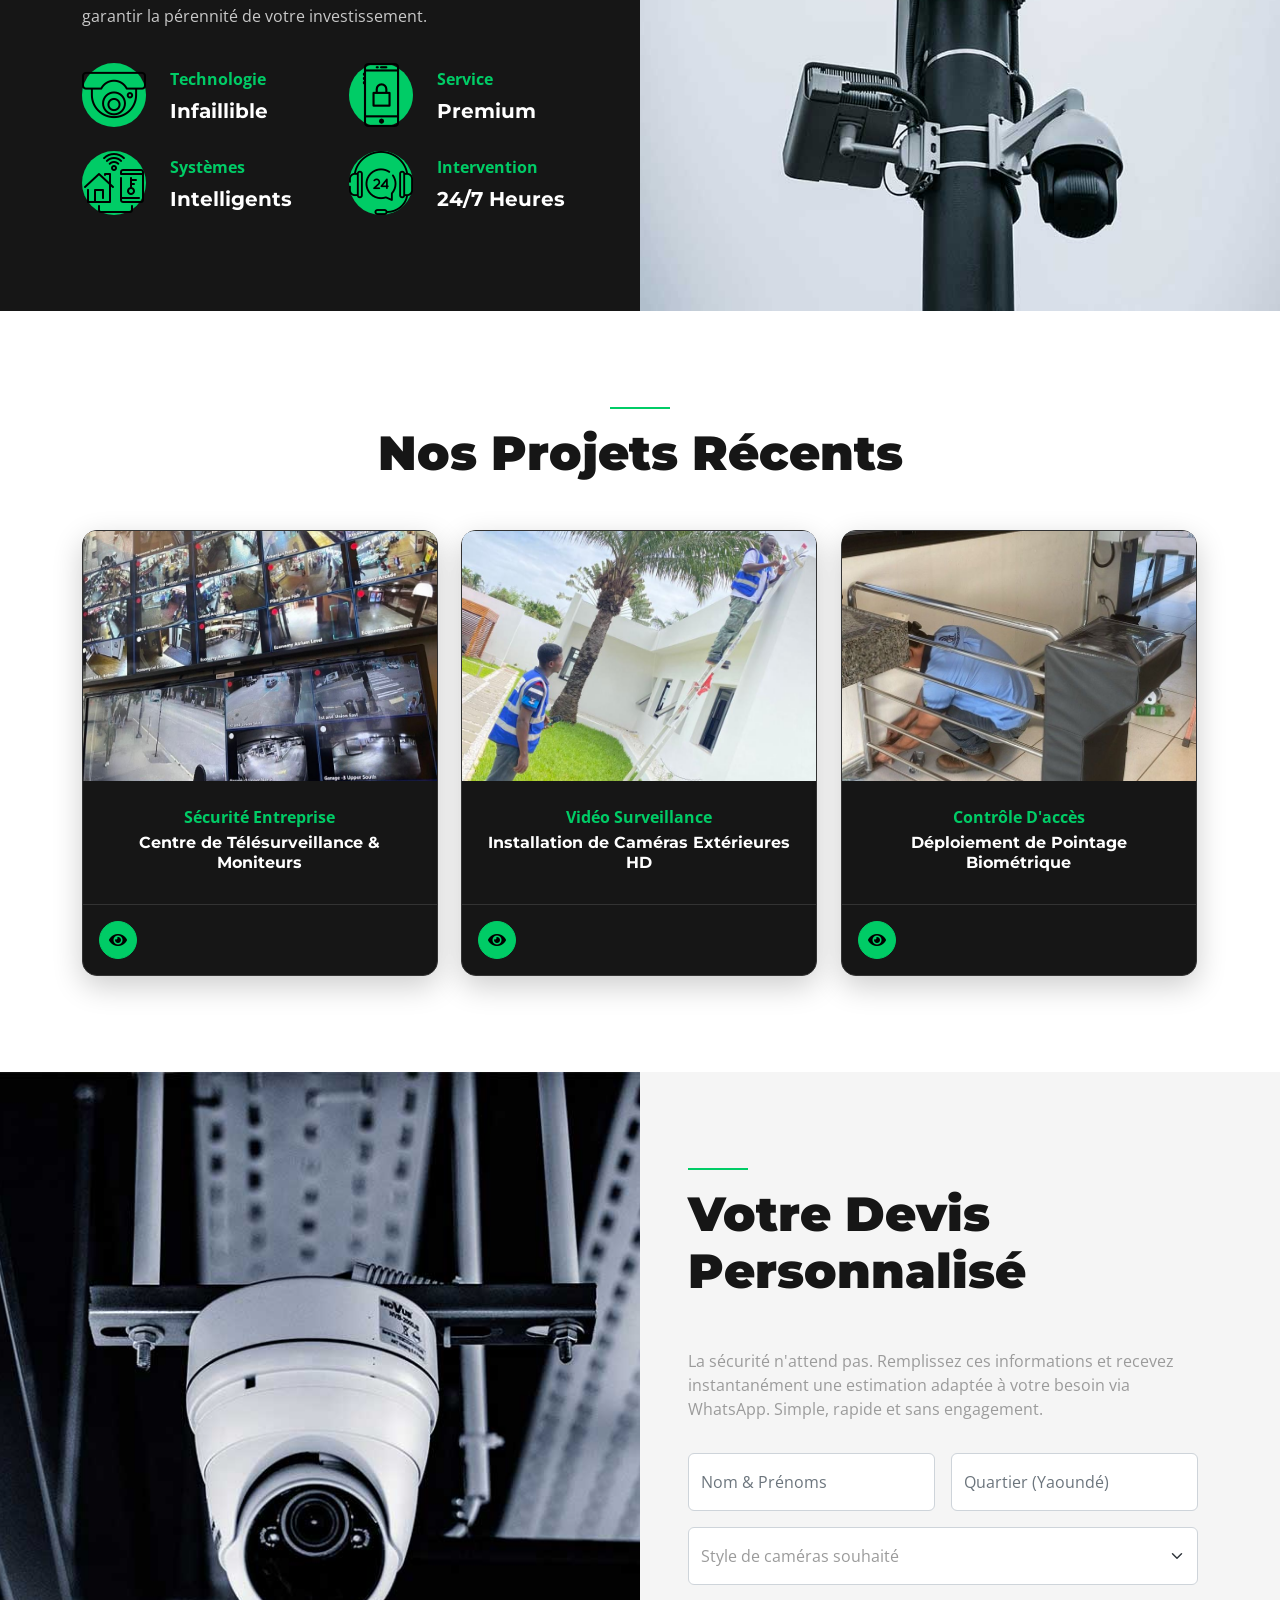
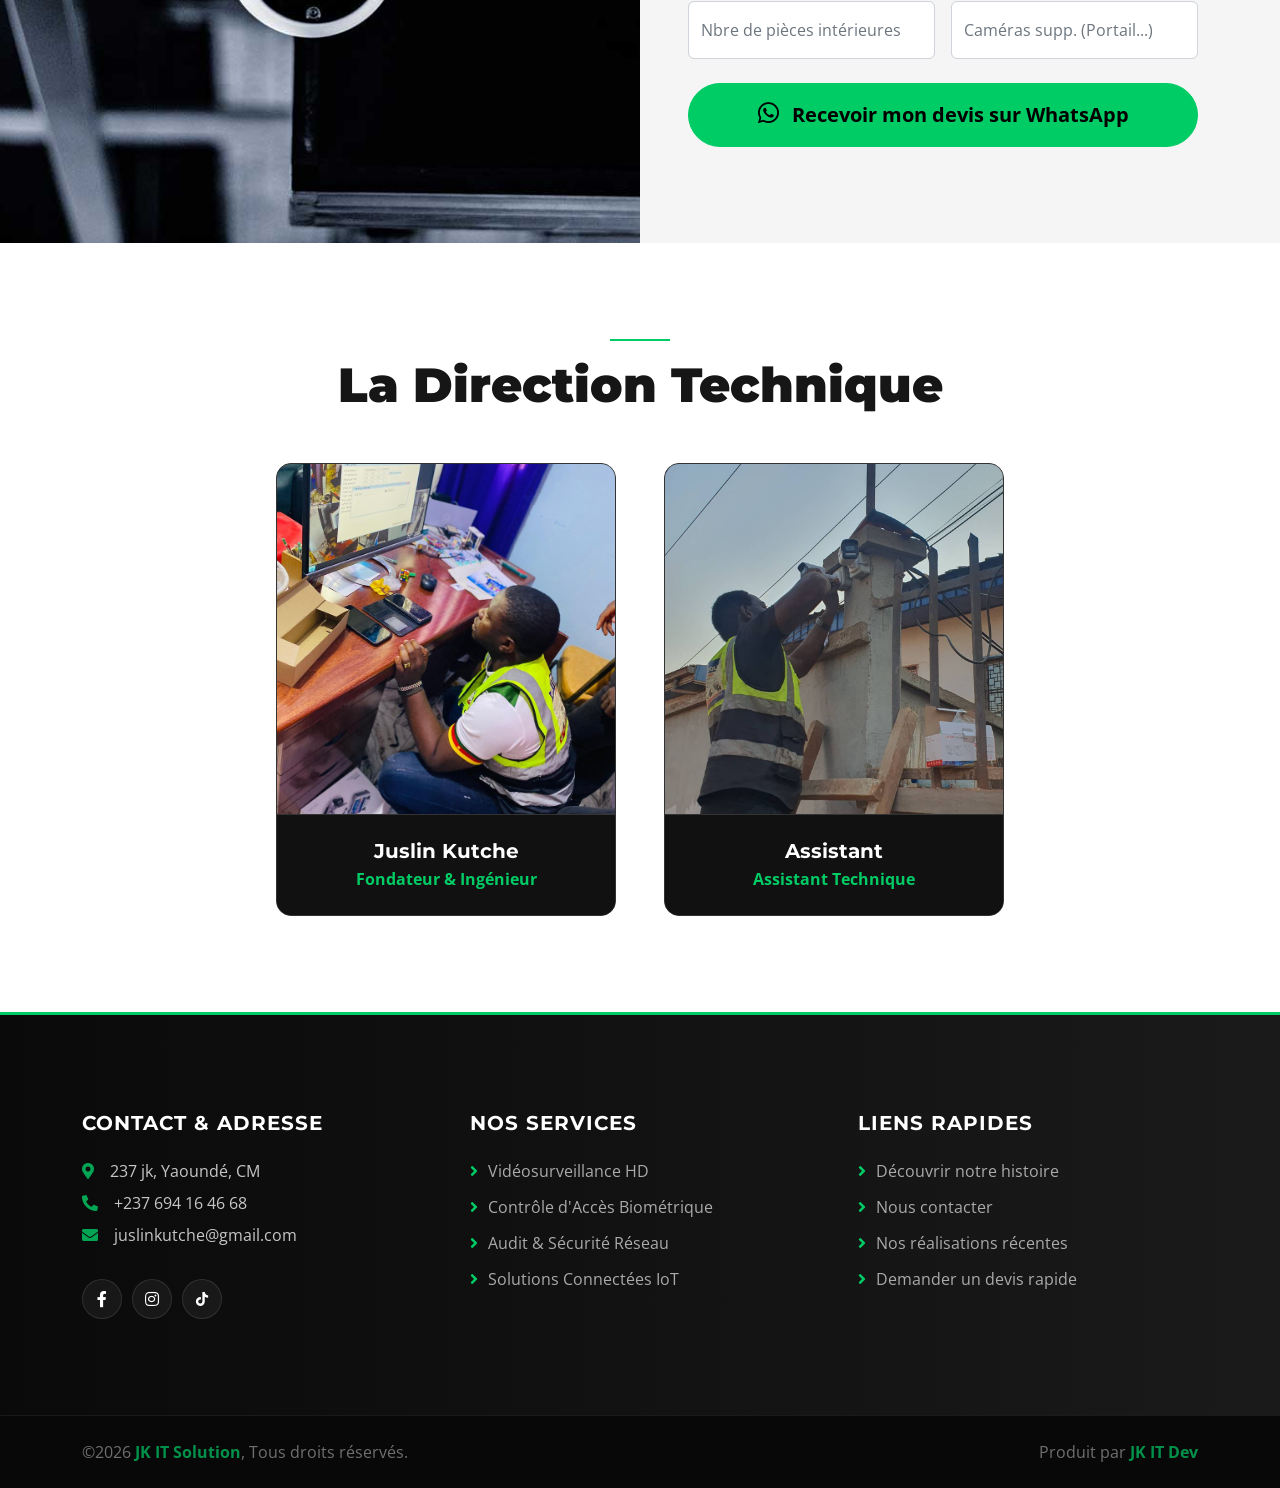
==== commit 93e84689: "amélioration page d'accueil" ====
--- a/index.html
+++ b/index.html
@@ -3,10 +3,10 @@
 
 <head>
     <meta charset="utf-8">
-    <title>Accueil | JK IT Solution - Vidéosurveillance & Sécurité Informatique</title>
+    <title>Accueil | JK IT Solution - Vidéosurveillance & Sécurité</title>
     <meta content="width=device-width, initial-scale=1.0" name="viewport">
     <meta content="vidéosuveillance, cybersécurité, réseau, contrôle d'accès, informatique, Yaoundé, Cameroun" name="keywords">
-    <meta content="JK IT Solution vous accompagne dans la sécurité de votre entreprise à Yaoundé : vidéosurveillance, contrôle d'accès, sécurité réseau et solutions IoT intelligentes." name="description">
+    <meta content="JK IT Solution vous accompagne dans la sécurité de votre entreprise à Yaoundé." name="description">
 
     <link href="img/icon/icon-1.png" rel="icon">
 
@@ -26,8 +26,8 @@
 
     <style>
         :root {
-            --primary: #00cc66 !important; 
-            --dark: #111111 !important; 
+            --primary: #00cc66 !important; /* Vert Tech */
+            --dark: #111111 !important; /* Noir profond */
         }
 
         .text-primary { color: var(--primary) !important; }
@@ -35,12 +35,14 @@
         .btn-primary { background-color: var(--primary) !important; border-color: var(--primary) !important; color: #000 !important; font-weight: bold;}
         .btn-primary:hover { background-color: #00994c !important; border-color: #00994c !important; color: #fff !important;}
 
-        /* MENU PREMIUM */
-        .navbar { box-shadow: 0 5px 20px rgba(0, 0, 0, 0.2); }
+        /* =========================================
+           1. MENU PREMIUM (FOND BLANC, BOUTONS RONDS)
+           ========================================= */
+        .navbar { box-shadow: 0 5px 20px rgba(0, 0, 0, 0.1); background-color: #ffffff !important; }
         .navbar-nav .nav-link {
             position: relative; padding: 8px 22px !important; margin: 15px 5px !important; 
             border-radius: 30px; transition: all 0.4s cubic-bezier(0.25, 0.8, 0.25, 1);
-            font-weight: 600; color: #aaaaaa; border: 1px solid transparent;
+            font-weight: 600; color: #555555; border: 1px solid transparent;
         }
         .navbar-nav .nav-link:hover {
             background-color: #1a1a1a; color: var(--primary) !important;
@@ -54,10 +56,12 @@
             background-color: #1a1a1a; color: var(--primary) !important; border: 1px solid var(--primary);
         }
 
-        /* BLOCS FACTS (Noir & Vert) */
+        /* =========================================
+           2. BLOCS NOIR & VERT (Cartes stylées)
+           ========================================= */
         .fact-card {
             background: #161616; border-radius: 15px; padding: 40px;
-            box-shadow: 0 10px 30px rgba(0, 0, 0, 0.5); transition: all 0.4s ease;
+            box-shadow: 0 10px 30px rgba(0, 0, 0, 0.2); transition: all 0.4s ease;
             border: 1px solid #333333; text-align: left; position: relative; overflow: hidden; height: 100%;
         }
         .fact-card:hover {
@@ -75,103 +79,105 @@
             color: #222222; z-index: 0; transition: 0.4s;
         }
         .fact-card:hover .fact-number { color: rgba(0, 204, 102, 0.2); }
-        .fact-card h5, .fact-card span { position: relative; z-index: 1; }
-        .fact-card h5 { color: #ffffff; font-weight: 700; }
-        .fact-card span { color: #bbbbbb; font-size: 0.95rem; line-height: 1.6; display: block;}
-
-        /* BLOCS SERVICES PREMIUM (Pour l'accueil) */
+        .fact-card h5 { color: #ffffff; font-weight: 700; position: relative; z-index: 1;}
+        .fact-card span, .fact-card p { color: #bbbbbb; position: relative; z-index: 1;}
+
+        /* BOUTONS DANS LES CARTES SERVICES */
         .service-card-premium {
             background: #161616; border-radius: 15px; padding: 40px; 
-            box-shadow: 0 10px 30px rgba(0, 0, 0, 0.5); transition: all 0.4s cubic-bezier(0.25, 0.8, 0.25, 1);
-            border: 1px solid #333333; text-align: left; position: relative; overflow: hidden; height: 100%; color: #bbbbbb;
-        }
-        .service-card-premium:hover {
-            transform: translateY(-12px); box-shadow: 0 15px 40px rgba(0, 204, 102, 0.15); border-color: var(--primary);
-        }
-        .service-card-premium h4 { color: #ffffff; font-weight: 700; margin-bottom: 15px; }
-        .service-card-premium .btn-contact {
+            box-shadow: 0 10px 30px rgba(0, 0, 0, 0.2); transition: all 0.4s ease; border: 1px solid #333333; height: 100%;
+        }
+        .service-card-premium:hover { transform: translateY(-12px); border-color: var(--primary); }
+        .service-card-premium h4 { color: #ffffff; font-weight: 700; }
+        .btn-contact {
             background: transparent; border: 2px solid var(--primary); color: var(--primary); border-radius: 30px;
-            padding: 8px 20px; transition: 0.3s; font-weight: 600; margin-top: 15px; display: inline-block; text-decoration: none;
-        }
-        .service-card-premium:hover .btn-contact { background: var(--primary); color: #000; box-shadow: 0 4px 15px rgba(0, 204, 102, 0.4); }
-
-        /* CARTES MEMBRES DE L'ÉQUIPE */
+            padding: 8px 20px; transition: 0.3s; font-weight: 600; display: inline-block; text-decoration: none; margin-top: 15px;
+        }
+        .service-card-premium:hover .btn-contact { background: var(--primary); color: #000; }
+
+        /* CARTES ÉQUIPE ET PROJETS (Mode Noir) */
         .team-premium-card {
-            background: #161616; border-radius: 15px; overflow: hidden; border: 1px solid #333;
-            box-shadow: 0 10px 30px rgba(0,0,0,0.3); transition: 0.4s;
-        }
-        .team-premium-card:hover {
-            border-color: var(--primary); transform: translateY(-10px); box-shadow: 0 15px 40px rgba(0, 204, 102, 0.2);
-        }
+            background: #161616; border-radius: 15px; overflow: hidden; border: 1px solid #333; transition: 0.4s;
+        }
+        .team-premium-card:hover { border-color: var(--primary); transform: translateY(-10px); }
         .team-premium-card .text-center { background: #111; border-top: 1px solid #333; }
-        .team-premium-card h5 { color: #fff; font-weight: 700; }
-        .team-premium-card span { color: var(--primary) !important; font-weight: bold; }
-
-        /* PROJETS (Design Noir) */
-        .portfolio-text.bg-white {
-            background-color: #111 !important;
-            border: 1px solid #333;
-            border-top: none;
-        }
+        .portfolio-text.bg-white { background-color: #111 !important; border: 1px solid #333; border-top: none; }
         .portfolio-text h5 { color: #fff; }
 
-        /* BOUTON WHATSAPP FORCÉ À DROITE */
+        /* =========================================
+           3. FOOTER ULTRA ATTRAYANT
+           ========================================= */
+        .footer-premium {
+            background: linear-gradient(to right, #0a0a0a, #1a1a1a) !important;
+            border-top: 3px solid var(--primary);
+        }
+        .footer-premium h5 {
+            color: #ffffff; font-weight: 700; letter-spacing: 1px; margin-bottom: 25px; text-transform: uppercase; font-family: 'Montserrat', sans-serif;
+        }
+        /* Style des liens rapides avec flèche animée */
+        .footer-link-custom {
+            color: #aaaaaa; text-decoration: none; display: block; margin-bottom: 12px; transition: 0.3s;
+        }
+        .footer-link-custom::before {
+            content: "\f105"; font-family: "Font Awesome 5 Free"; font-weight: 900; margin-right: 10px; color: var(--primary); transition: 0.3s;
+        }
+        .footer-link-custom:hover { color: var(--primary); transform: translateX(8px); }
+        
+        /* Icônes réseaux sociaux Footer */
+        .social-icon-circle {
+            width: 40px; height: 40px; display: inline-flex; align-items: center; justify-content: center;
+            background: rgba(255,255,255,0.05); border-radius: 50%; color: #fff; margin-right: 10px;
+            transition: 0.4s; border: 1px solid rgba(255,255,255,0.1); text-decoration: none;
+        }
+        .social-icon-circle:hover { background: var(--primary); color: #000; border-color: var(--primary); transform: translateY(-5px); }
+
+        /* =========================================
+           4. BOUTON WHATSAPP FLOTTANT (Désormais sage à droite)
+           ========================================= */
         .whatsapp-float {
-            position: fixed; width: 60px; height: 60px; bottom: 110px; 
-            right: 45px !important; left: auto !important; 
-            background-color: #25d366; color: #FFF; border-radius: 50px; text-align: center; font-size: 35px;
-            box-shadow: 2px 2px 15px rgba(0, 0, 0, 0.2); z-index: 1000; display: flex; align-items: center; justify-content: center;
-            transition: transform 0.3s ease, box-shadow 0.3s ease; text-decoration: none;
-        }
-        .whatsapp-float:hover {
-            color: #FFF; transform: scale(1.1); box-shadow: 2px 2px 20px rgba(37, 211, 102, 0.5);
-        }
-        @media (max-width: 768px) {
-            .whatsapp-float { width: 50px; height: 50px; bottom: 80px; right: 20px !important; font-size: 28px; }
-        }
+            position: fixed !important; width: 60px !important; height: 60px !important; 
+            bottom: 90px !important; right: 30px !important; left: auto !important; 
+            background-color: #25d366 !important; color: #FFF !important; border-radius: 50px !important; 
+            text-align: center !important; font-size: 35px !important; box-shadow: 2px 2px 15px rgba(0, 0, 0, 0.3) !important; 
+            z-index: 9999 !important; display: flex !important; align-items: center !important; justify-content: center !important;
+            transition: 0.3s !important; text-decoration: none !important;
+        }
+        .whatsapp-float:hover { transform: scale(1.1) !important; box-shadow: 2px 2px 20px rgba(37, 211, 102, 0.6) !important; color: #fff !important;}
+        @media (max-width: 768px) { .whatsapp-float { width: 50px !important; height: 50px !important; bottom: 80px !important; right: 20px !important; font-size: 28px !important; } }
     </style>
 </head>
 
-<body style="background-color: #f8f9fa;">
+<body>
     <div id="spinner" class="show bg-white position-fixed translate-middle w-100 vh-100 top-50 start-50 d-flex align-items-center justify-content-center">
         <div class="spinner-border text-primary" style="width: 3rem; height: 3rem;" role="status">
             <span class="sr-only">Chargement...</span>
         </div>
     </div>
-    
+
     <div class="container-fluid bg-dark px-5">
         <div class="row gx-4 d-none d-lg-flex">
             <div class="col-lg-6 text-start">
                 <div class="h-100 d-inline-flex align-items-center py-3 me-4">
-                    <div class="btn-sm-square rounded-circle bg-primary me-2">
-                        <small class="fa fa-map-marker-alt text-dark"></small>
-                    </div>
-                    <small>237 jk, Yaoundé, CM</small>
+                    <small class="fa fa-map-marker-alt text-primary me-2"></small>
+                    <small class="text-white">237 jk, Yaoundé, CM</small>
                 </div>
                 <div class="h-100 d-inline-flex align-items-center py-3">
-                    <div class="btn-sm-square rounded-circle bg-primary me-2">
-                        <small class="fa fa-envelope-open text-dark"></small>
-                    </div>
-                    <small>juslinkutche@gmail.com</small>
+                    <small class="fa fa-envelope-open text-primary me-2"></small>
+                    <small class="text-white">juslinkutche@gmail.com</small>
                 </div>
             </div>
             <div class="col-lg-6 text-end">
                 <div class="h-100 d-inline-flex align-items-center py-3 me-4">
-                    <div class="btn-sm-square rounded-circle bg-primary me-2">
-                        <small class="fa fa-phone-alt text-dark"></small>
-                    </div>
-                    <small>+237 6 94 16 46 68</small>
+                    <small class="fa fa-phone-alt text-primary me-2"></small>
+                    <small class="text-white">+237 6 94 16 46 68</small>
                 </div>
                 <div class="h-100 d-inline-flex align-items-center py-3">
-                    <div class="btn-sm-square rounded-circle bg-primary me-2">
-                        <small class="far fa-clock text-dark"></small>
-                    </div>
-                    <small>Lun - Ven : 9h - 21h</small>
-                </div>
-            </div>
-        </div>
-    </div>
-
+                    <small class="far fa-clock text-primary me-2"></small>
+                    <small class="text-white">Lun - Ven : 9h - 21h</small>
+                </div>
+            </div>
+        </div>
+    </div>
     <nav class="navbar navbar-expand-lg bg-white navbar-light sticky-top p-0 px-4 px-lg-5">
         <a href="index.html" class="navbar-brand d-flex align-items-center">
             <h2 class="m-0 text-primary">JK IT Solution</h2>
@@ -182,36 +188,30 @@
         <div class="collapse navbar-collapse" id="navbarCollapse">
             <div class="navbar-nav ms-auto py-4 py-lg-0">
                 <a href="index.html" class="nav-item nav-link active">Accueil</a>
-                <a href="about.html" class="nav-item nav-link">A propos</a>
-                <a href="service.html" class="nav-item nav-link">Service</a>
-                <a href="project.html" class="nav-item nav-link">Projet</a>
+                <a href="about.html" class="nav-item nav-link">À propos</a>
+                <a href="service.html" class="nav-item nav-link">Services</a>
+                <a href="project.html" class="nav-item nav-link">Projets</a>
                 <div class="nav-item dropdown">
                     <a href="#" class="nav-link dropdown-toggle" data-bs-toggle="dropdown">Pages</a>
                     <div class="dropdown-menu rounded-0 rounded-bottom m-0">
-                        <a href="feature.html" class="dropdown-item">Fonctionnalités</a>
-                        <a href="quote.html" class="dropdown-item">Devis Gratuits</a>
+                        <a href="quote.html" class="dropdown-item">Devis Gratuit</a>
                         <a href="team.html" class="dropdown-item">Notre Équipe</a>
                     </div>
                 </div>
                 <a href="contact.html" class="nav-item nav-link">Contact</a>
             </div>
-            <div class="h-100 d-lg-inline-flex align-items-center d-none">
-                <a class="btn btn-square rounded-circle bg-light text-primary me-2" href="https://web.facebook.com/profile.php?id=61574640522614" target="_blank"><i class="fab fa-facebook-f"></i></a>
-                <a class="btn btn-square rounded-circle bg-light text-primary me-2" href="#"><i class="fab fa-linkedin-in"></i></a>
-            </div>
         </div>
     </nav>
-
     <div class="container-fluid p-0 pb-5">
         <div class="owl-carousel header-carousel position-relative">
             <div class="owl-carousel-item position-relative">
-                <img class="img-fluid" src="img/carousel-1.jpg" alt="Installation de système de vidéosurveillance">
+                <img class="img-fluid" src="img/carousel-1.jpg" alt="">
                 <div class="carousel-inner">
                     <div class="container">
                         <div class="row justify-content-center">
                             <div class="col-12 col-lg-8 text-center">
-                                <h1 class="display-3 text-white animated slideInDown mb-4">Meilleure Solution De Vidéosurveillance & De Sécurité Pour Vous.</h1>
-                                <p class="fs-5 text-white mb-4 pb-2">Protégez vos locaux commerciaux et résidentiels avec nos systèmes de caméras haute définition, accessibles à distance 24h/24.</p>
+                                <h1 class="display-3 text-white animated slideInDown mb-4">Meilleure Solution De Vidéosurveillance & Sécurité Pour Vous. </h1>
+                                <p class="fs-5 text-white mb-4 pb-2">Protégez vos locaux commerciaux et résidentiels avec nos systèmes de caméras haute définition et un accès à distance sécurisé 24h/24.</p>
                                 <a href="service.html" class="btn btn-primary rounded-pill py-md-3 px-md-5 me-3 animated slideInLeft">Voir plus</a>
                                 <a href="quote.html" class="btn btn-light rounded-pill py-md-3 px-md-5 animated slideInRight">Devis Gratuit</a>
                             </div>
@@ -220,13 +220,13 @@
                 </div>
             </div>
             <div class="owl-carousel-item position-relative">
-                <img class="img-fluid" src="img/carousel-2.jpg" alt="Système de contrôle d'accès sécurisé">
+                <img class="img-fluid" src="img/carousel-2.jpg" alt="">
                 <div class="carousel-inner">
                     <div class="container">
                         <div class="row justify-content-center">
                             <div class="col-12 col-lg-8 text-center">
-                                <h1 class="display-3 text-white animated slideInDown mb-4">Solutions De Sécurité Intelligente Pour Entreprises</h1>
-                                <p class="fs-5 text-white mb-4 pb-2">Contrôlez les accès et sécurisez vos données avec des infrastructures robustes, fiables et adaptées à votre croissance.</p>
+                                <h1 class="display-3 text-white animated slideInDown mb-4">Infrastructures Réseaux & Contrôle d'Accès Sécurisé.</h1>
+                                <p class="fs-5 text-white mb-4 pb-2">Maîtrisez vos flux et sécurisez vos données grâce à nos solutions technologiques robustes et intelligentes adaptées à votre entreprise.</p>
                                 <a href="service.html" class="btn btn-primary rounded-pill py-md-3 px-md-5 me-3 animated slideInLeft">Découvrir PLUS</a>
                                 <a href="quote.html" class="btn btn-light rounded-pill py-md-3 px-md-5 animated slideInRight">Devis Gratuit</a>
                             </div>
@@ -235,13 +235,13 @@
                 </div>
             </div>
             <div class="owl-carousel-item position-relative">
-                <img class="img-fluid" src="img/carousel-3.jpg" alt="Interface domotique et réseaux informatiques">
+                <img class="img-fluid" src="img/carousel-3.jpg" alt="">
                 <div class="carousel-inner">
                     <div class="container">
                         <div class="row justify-content-center">
                             <div class="col-12 col-lg-8 text-center">
                                 <h1 class="display-3 text-white animated slideInDown mb-4">Solution Innovante Pour La Sécurité Système</h1>
-                                <p class="fs-5 fw-medium text-white mb-4 pb-2">Découvrez nos solutions connectées (IoT) et d'audit réseau pour optimiser la gestion de votre infrastructure technologique.</p>
+                                <p class="fs-5 fw-medium text-white mb-4 pb-2">Découvrez nos solutions d'audit réseau et d'objets connectés (IoT) pour optimiser la gestion de votre infrastructure technologique.</p>
                                 <a href="service.html" class="btn btn-primary rounded-pill py-md-3 px-md-5 me-3 animated slideInLeft">Lire Plus</a>
                                 <a href="quote.html" class="btn btn-light rounded-pill py-md-3 px-md-5 animated slideInRight">Devis Gratuit</a>
                             </div>
@@ -251,123 +251,119 @@
             </div>
         </div>
     </div>
-
-    <div class="container-xxl py-5">
+    <div class="container-xxl py-5 mt-n5">
         <div class="container">
-            <div class="row g-4 justify-content-center">
-                <div class="col-md-6 col-lg-4 wow fadeInUp" data-wow-delay="0.1s">
+            <div class="row g-4">
+                <div class="col-md-6 col-lg-4 wow fadeIn" data-wow-delay="0.1s">
                     <div class="fact-card">
                         <div class="fact-number">01</div>
                         <div class="fact-icon-box">
-                            <img src="img/icon/icon-3.png" alt="Sécurité Maison" width="40">
-                        </div>
-                        <h5>MAISON SÉCURISÉE</h5>
+                            <div class="fact-icon"><img src="img/icon/icon-3.png" alt="Caméra" width="35"></div>
+                        </div>
+                        <h5>SÉCURITÉ À DOMICILE</h5>
                         <hr class="w-25 text-primary my-3">
-                        <span>Des équipements de pointe pour garantir la sécurité totale de votre domicile contre toute intrusion.</span>
-                    </div>
-                </div>
-                <div class="col-md-6 col-lg-4 wow fadeInUp" data-wow-delay="0.3s">
+                        <p class="mb-0">Protégez votre cocon familial. Nos systèmes de caméras HD et alarmes intelligentes vous offrent une sérénité absolue, de jour comme de nuit, où que vous soyez.</p>
+                    </div>
+                </div>
+                <div class="col-md-6 col-lg-4 wow fadeIn" data-wow-delay="0.3s">
                     <div class="fact-card">
                         <div class="fact-number">02</div>
                         <div class="fact-icon-box">
-                            <img src="img/icon/icon-4.png" alt="Accès Contrôlé" width="40">
+                            <div class="fact-icon"><img src="img/icon/icon-4.png" alt="Accès" width="35"></div>
                         </div>
                         <h5>CONTRÔLE D'ACCÈS</h5>
                         <hr class="w-25 text-primary my-3">
-                        <span>Gérez les flux de personnes dans votre entreprise grâce à nos systèmes de pointage et serrures intelligentes.</span>
-                    </div>
-                </div>
-                <div class="col-md-6 col-lg-4 wow fadeInUp" data-wow-delay="0.5s">
+                        <p class="mb-0">Filtrez et maîtrisez vos entrées. Nous déployons des solutions biométriques et à badges de pointe pour protéger efficacement vos espaces professionnels sensibles.</p>
+                    </div>
+                </div>
+                <div class="col-md-6 col-lg-4 wow fadeIn" data-wow-delay="0.5s">
                     <div class="fact-card">
                         <div class="fact-number">03</div>
                         <div class="fact-icon-box">
-                            <img src="img/icon/icon-2.png" alt="Support" width="40">
+                            <div class="fact-icon"><img src="img/icon/icon-2.png" alt="Support" width="35"></div>
                         </div>
                         <h5>SUPPORT 24/7</h5>
                         <hr class="w-25 text-primary my-3">
-                        <span>Une équipe technique disponible en continu pour assurer le bon fonctionnement de vos installations.</span>
-                    </div>
-                </div>
-            </div>
-        </div>
-    </div>
-
+                        <p class="mb-0">Une sécurité sans faille exige une présence continue. Notre équipe technique est réactive et disponible 7j/7 pour l'assistance et la maintenance de vos installations.</p>
+                    </div>
+                </div>
+            </div>
+        </div>
+    </div>
     <div class="container-fluid bg-light overflow-hidden my-5 px-lg-0">
         <div class="container about px-lg-0">
             <div class="row g-0 mx-lg-0">
                 <div class="col-lg-6 ps-lg-0" style="min-height: 400px;">
                     <div class="position-relative h-100">
-                        <img class="position-absolute img-fluid w-100 h-100" src="img/about.jpg" style="object-fit: cover;" alt="Équipe technique JK IT Solution en intervention">
+                        <img class="position-absolute img-fluid w-100 h-100" src="img/about.jpg" style="object-fit: cover;" alt="">
                     </div>
                 </div>
                 <div class="col-lg-6 about-text py-5 wow fadeIn" data-wow-delay="0.5s">
                     <div class="p-lg-5 pe-lg-0">
                         <div class="bg-primary mb-3" style="width: 60px; height: 2px;"></div>
-                        <h1 class="display-5 mb-4">L'Excellence Sécuritaire à Yaoundé.</h1>
-                        <p class="mb-4 pb-2 fs-5" style="line-height: 1.8; color: #333;">
-                            <strong>JK IT Solution</strong> est né d'une ambition claire : offrir aux entreprises et particuliers des solutions de sécurité électronique et d'infrastructure réseau dignes des plus hauts standards internationaux.
+                        <h1 class="display-5 mb-4">Votre Partenaire Stratégique à Yaoundé.</h1>
+                        <p class="mb-4 pb-2 fs-5" style="color: #444; line-height: 1.8;">
+                            Face aux défis numériques et physiques, l'approximation n'a pas sa place. <strong>JK IT Solution</strong> déploie des forteresses technologiques adaptées aux réalités du Cameroun.
                         </p>
-                        <p class="mb-5 pb-2" style="line-height: 1.8; color: #666;">
-                            Face aux menaces modernes, nous ne nous contentons pas d'installer du matériel. Nous concevons des écosystèmes technologiques robustes, fiables et sur mesure. Curieux de savoir comment nous transformons vos vulnérabilités en véritables forteresses numériques ?
+                        <p class="mb-4 pb-2" style="color: #666;">
+                            De l'audit de vulnérabilité à l'installation de réseaux complexes, nous combinons matériel premium et expertise technique pour protéger ce qui compte pour vous. Curieux de découvrir notre méthode ?
                         </p>
-                        <a href="about.html" class="btn btn-primary rounded-pill py-3 px-5">Découvrir notre expertise</a>
-                    </div>
-                </div>
-            </div>
-        </div>
-    </div>
-
+                        <a href="about.html" class="btn btn-primary rounded-pill py-3 px-5 mt-2">Découvrir notre histoire</a>
+                    </div>
+                </div>
+            </div>
+        </div>
+    </div>
     <div class="container-xxl py-5">
         <div class="container">
             <div class="text-center">
                 <div class="bg-primary mb-3 mx-auto" style="width: 60px; height: 2px;"></div>
-                <h1 class="display-5 mb-5">Nos Domaines d'Intervention</h1>
-            </div>
-            <div class="row g-4 justify-content-center">
+                <h1 class="display-5 mb-5">Nos Services Spécialisés</h1>
+            </div>
+            <div class="row g-4">
                 <div class="col-md-6 col-lg-3 wow fadeIn" data-wow-delay="0.1s">
                     <div class="service-card-premium">
                         <div class="fact-icon-box">
-                            <img class="img-fluid" src="img/icon/icon-6.png" alt="CCTV" width="40">
-                        </div>
-                        <h4 class="mb-3 fs-5">Vidéosurveillance Commerciale</h4>
-                        <p class="mb-4 small">Découvrez comment nos caméras haute résolution garantissent un suivi continu de vos locaux.</p>
-                        <a class="btn-contact" href="service.html">Voir le service</a>
+                            <div class="fact-icon"><img src="img/icon/icon-6.png" alt="CCTV" width="35"></div>
+                        </div>
+                        <h4 class="fs-5">Vidéosurveillance</h4>
+                        <p class="small mt-3">Solutions HD/4K avec enregistrement continu et monitoring sécurisé sur mobile.</p>
+                        <a class="btn-contact" href="service.html">Détails <i class="fa fa-arrow-right ms-2"></i></a>
                     </div>
                 </div>
                 <div class="col-md-6 col-lg-3 wow fadeIn" data-wow-delay="0.3s">
                     <div class="service-card-premium">
                         <div class="fact-icon-box">
-                            <img class="img-fluid" src="img/icon/icon-8.png" alt="Biométrie" width="40">
-                        </div>
-                        <h4 class="mb-3 fs-5">Accès Par Empreinte</h4>
-                        <p class="mb-4 small">Explorez nos solutions de verrouillage intelligent et de pointage pour vos employés.</p>
-                        <a class="btn-contact" href="service.html">Voir le service</a>
+                            <div class="fact-icon"><img src="img/icon/icon-8.png" alt="Bio" width="35"></div>
+                        </div>
+                        <h4 class="fs-5">Accès & Biométrie</h4>
+                        <p class="small mt-3">Gérez vos accès locaux par empreinte digitale, reconnaissance faciale ou RFID.</p>
+                        <a class="btn-contact" href="service.html">Détails <i class="fa fa-arrow-right ms-2"></i></a>
                     </div>
                 </div>
                 <div class="col-md-6 col-lg-3 wow fadeIn" data-wow-delay="0.5s">
                     <div class="service-card-premium">
                         <div class="fact-icon-box">
-                            <img class="img-fluid" src="img/icon/icon-9.png" alt="IoT" width="40">
-                        </div>
-                        <h4 class="mb-3 fs-5">Consultation En IoT</h4>
-                        <p class="mb-4 small">Automatisez votre environnement de travail avec nos objets connectés sur mesure.</p>
-                        <a class="btn-contact" href="service.html">Voir le service</a>
+                            <div class="fact-icon"><img src="img/icon/icon-9.png" alt="IoT" width="35"></div>
+                        </div>
+                        <h4 class="fs-5">Domotique & IoT</h4>
+                        <p class="small mt-3">Automatisation de vos environnements pour toujours plus de confort et de sécurité.</p>
+                        <a class="btn-contact" href="service.html">Détails <i class="fa fa-arrow-right ms-2"></i></a>
                     </div>
                 </div>
                 <div class="col-md-6 col-lg-3 wow fadeIn" data-wow-delay="0.7s">
                     <div class="service-card-premium">
                         <div class="fact-icon-box">
-                            <img class="img-fluid" src="img/icon/icon-3.png" alt="Réseau" width="40">
-                        </div>
-                        <h4 class="mb-3 fs-5">Systèmes De Sécurité Intelligents</h4>
-                        <p class="mb-4 small">Tests d'intrusion et pares-feux : apprenez à blinder votre réseau informatique.</p>
-                        <a class="btn-contact" href="service.html">Voir le service</a>
-                    </div>
-                </div>
-            </div>
-        </div>
-    </div>
-
+                            <div class="fact-icon"><img src="img/icon/icon-3.png" alt="Sec" width="35"></div>
+                        </div>
+                        <h4 class="fs-5">Sécurité Réseau IT</h4>
+                        <p class="small mt-3">Pares-feux, tests d'intrusion et sécurisation globale de vos données d'entreprise.</p>
+                        <a class="btn-contact" href="service.html">Détails <i class="fa fa-arrow-right ms-2"></i></a>
+                    </div>
+                </div>
+            </div>
+        </div>
+    </div>
     <div class="container-fluid bg-dark overflow-hidden my-5 px-lg-0">
         <div class="container feature px-lg-0">
             <div class="row g-0 mx-lg-0">
@@ -380,7 +376,7 @@
                             <div class="col-6">
                                 <div class="d-flex align-items-center">
                                     <div class="btn-square bg-primary rounded-circle" style="width: 64px; height: 64px;">
-                                        <img class="img-fluid" src="img/icon/icon-7.png" alt="Bouclier" style="filter: brightness(0);">
+                                        <img class="img-fluid" src="img/icon/icon-7.png" alt="Icon" style="filter: brightness(0);">
                                     </div>
                                     <div class="ms-4">
                                         <p class="text-primary mb-2 fw-bold">Technologie</p>
@@ -391,7 +387,7 @@
                             <div class="col-6">
                                 <div class="d-flex align-items-center">
                                     <div class="btn-square bg-primary rounded-circle" style="width: 64px; height: 64px;">
-                                        <img class="img-fluid" src="img/icon/icon-10.png" alt="Qualité" style="filter: brightness(0);">
+                                        <img class="img-fluid" src="img/icon/icon-10.png" alt="Icon" style="filter: brightness(0);">
                                     </div>
                                     <div class="ms-4">
                                         <p class="text-primary mb-2 fw-bold">Service</p>
@@ -402,7 +398,7 @@
                             <div class="col-6">
                                 <div class="d-flex align-items-center">
                                     <div class="btn-square bg-primary rounded-circle" style="width: 64px; height: 64px;">
-                                        <img class="img-fluid" src="img/icon/icon-3.png" alt="IA" style="filter: brightness(0);">
+                                        <img class="img-fluid" src="img/icon/icon-3.png" alt="Icon" style="filter: brightness(0);">
                                     </div>
                                     <div class="ms-4">
                                         <p class="text-primary mb-2 fw-bold">Systèmes</p>
@@ -413,7 +409,7 @@
                             <div class="col-6">
                                 <div class="d-flex align-items-center">
                                     <div class="btn-square bg-primary rounded-circle" style="width: 64px; height: 64px;">
-                                        <img class="img-fluid" src="img/icon/icon-2.png" alt="Support" style="filter: brightness(0);">
+                                        <img class="img-fluid" src="img/icon/icon-2.png" alt="Icon" style="filter: brightness(0);">
                                     </div>
                                     <div class="ms-4">
                                         <p class="text-primary mb-2 fw-bold">Intervention</p>
@@ -426,118 +422,103 @@
                 </div>
                 <div class="col-lg-6 pe-lg-0" style="min-height: 400px;">
                     <div class="position-relative h-100">
-                        <img class="position-absolute img-fluid w-100 h-100" src="img/feature.jpg" style="object-fit: cover;" alt="Technicien JK IT Solution configurant un serveur">
-                    </div>
-                </div>
-            </div>
-        </div>
-    </div>
-
+                        <img class="position-absolute img-fluid w-100 h-100" src="img/feature.jpg"
+                            style="object-fit: cover;" alt="">
+                    </div>
+                </div>
+            </div>
+        </div>
+    </div>
     <div class="container-xxl py-5">
         <div class="container">
             <div class="text-center wow fadeInUp" data-wow-delay="0.1s">
                 <div class="bg-primary mb-3 mx-auto" style="width: 60px; height: 2px;"></div>
-                <h1 class="display-5 mb-5">Nos Réalisations</h1>
-            </div>
-            <div class="row mt-n2 wow fadeInUp" data-wow-delay="0.3s">
-                <div class="col-12 text-center">
-                    <ul class="list-inline mb-5" id="portfolio-flters">
-                        <li class="mx-2 active" data-filter="*">Tous</li>
-                        <li class="mx-2" data-filter=".first">Projets Terminés</li>
-                        <li class="mx-2" data-filter=".second">Projets En Cours</li>
-                    </ul>
-                </div>
+                <h1 class="display-5 mb-5">Nos Projets Récents</h1>
             </div>
             <div class="row g-4 portfolio-container">
-                <div class="col-lg-4 col-md-6 portfolio-item first wow fadeInUp" data-wow-delay="0.1s">
-                    <div class="portfolio-inner border border-secondary rounded">
-                        <img class="img-fluid w-100" src="img/portfolio-1.jpg" alt="">
-                        <div class="text-center p-4 bg-dark text-white">
-                            <p class="text-primary mb-2">Sécurité Des Entreprises</p>
-                            <h5 class="lh-base mb-0 text-white fs-6">Système De Sécurité CCTV Adapté À Votre Entreprise</h5>
-                        </div>
-                        <div class="portfolio-text text-center bg-dark p-4">
-                            <p class="text-primary mb-2">Sécurité Des Entreprises</p>
-                            <h5 class="lh-base mb-3 text-white fs-6">Système De Sécurité CCTV Adapté À Votre Entreprise</h5>
-                            <div class="d-flex justify-content-center">
-                                <a class="btn btn-square btn-primary rounded-circle mx-1" href="img/portfolio-1.jpg" data-lightbox="portfolio"><i class="fa fa-eye text-dark"></i></a>
-                                </div>
-                        </div>
-                    </div>
-                </div>
-                <div class="col-lg-4 col-md-6 portfolio-item second wow fadeInUp" data-wow-delay="0.3s">
-                    <div class="portfolio-inner border border-secondary rounded">
-                        <img class="img-fluid w-100" src="img/portfolio-2.jpg" alt="">
-                        <div class="text-center p-4 bg-dark text-white">
-                            <p class="text-primary mb-2">Vidéo Surveillance</p>
-                            <h5 class="lh-base mb-0 text-white fs-6">Installation Complexe De Caméras Thermiques</h5>
-                        </div>
-                        <div class="portfolio-text text-center bg-dark p-4">
-                            <p class="text-primary mb-2">Vidéo Surveillance</p>
-                            <h5 class="lh-base mb-3 text-white fs-6">Installation Complexe De Caméras Thermiques</h5>
-                            <div class="d-flex justify-content-center">
-                                <a class="btn btn-square btn-primary rounded-circle mx-1" href="img/portfolio-2.jpg" data-lightbox="portfolio"><i class="fa fa-eye text-dark"></i></a>
-                            </div>
-                        </div>
-                    </div>
-                </div>
-                <div class="col-lg-4 col-md-6 portfolio-item first wow fadeInUp" data-wow-delay="0.5s">
-                    <div class="portfolio-inner border border-secondary rounded">
-                        <img class="img-fluid w-100" src="img/portfolio-3.jpg" alt="">
-                        <div class="text-center p-4 bg-dark text-white">
-                            <p class="text-primary mb-2">Contrôle D'accès</p>
-                            <h5 class="lh-base mb-0 text-white fs-6">Déploiement de Pointage Biométrique Sécurisé</h5>
-                        </div>
-                        <div class="portfolio-text text-center bg-dark p-4">
-                            <p class="text-primary mb-2">Contrôle D'accès</p>
-                            <h5 class="lh-base mb-3 text-white fs-6">Déploiement de Pointage Biométrique Sécurisé</h5>
-                            <div class="d-flex justify-content-center">
-                                <a class="btn btn-square btn-primary rounded-circle mx-1" href="img/portfolio-3.jpg" data-lightbox="portfolio"><i class="fa fa-eye text-dark"></i></a>
-                            </div>
-                        </div>
-                    </div>
-                </div>
-            </div>
-        </div>
-    </div>
-
+                <div class="col-lg-4 col-md-6 portfolio-item wow fadeInUp" data-wow-delay="0.1s">
+                    <div class="service-card-premium p-0 d-flex flex-column h-100">
+                        <img class="img-fluid w-100" src="img/portfolio-1.jpg" alt="" style="height: 250px; object-fit: cover; border-top-left-radius: 12px; border-top-right-radius: 12px;">
+                        <div class="p-4 text-center flex-grow-1">
+                            <p class="text-primary mb-1 fw-bold">Sécurité Entreprise</p>
+                            <h5 class="text-white fs-6">Centre de Télésurveillance & Moniteurs</h5>
+                        </div>
+                        <div class="p-3 text-center border-top" style="border-color: #333 !important;">
+                            <a class="btn btn-square btn-primary rounded-circle" href="img/portfolio-1.jpg" data-lightbox="portfolio"><i class="fa fa-eye"></i></a>
+                        </div>
+                    </div>
+                </div>
+                <div class="col-lg-4 col-md-6 portfolio-item wow fadeInUp" data-wow-delay="0.3s">
+                    <div class="service-card-premium p-0 d-flex flex-column h-100">
+                        <img class="img-fluid w-100" src="img/portfolio-2.jpg" alt="" style="height: 250px; object-fit: cover; border-top-left-radius: 12px; border-top-right-radius: 12px;">
+                        <div class="p-4 text-center flex-grow-1">
+                            <p class="text-primary mb-1 fw-bold">Vidéo Surveillance</p>
+                            <h5 class="text-white fs-6">Installation de Caméras Extérieures HD</h5>
+                        </div>
+                        <div class="p-3 text-center border-top" style="border-color: #333 !important;">
+                            <a class="btn btn-square btn-primary rounded-circle" href="img/portfolio-2.jpg" data-lightbox="portfolio"><i class="fa fa-eye"></i></a>
+                        </div>
+                    </div>
+                </div>
+                <div class="col-lg-4 col-md-6 portfolio-item wow fadeInUp" data-wow-delay="0.5s">
+                    <div class="service-card-premium p-0 d-flex flex-column h-100">
+                        <img class="img-fluid w-100" src="img/portfolio-3.jpg" alt="" style="height: 250px; object-fit: cover; border-top-left-radius: 12px; border-top-right-radius: 12px;">
+                        <div class="p-4 text-center flex-grow-1">
+                            <p class="text-primary mb-1 fw-bold">Contrôle D'accès</p>
+                            <h5 class="text-white fs-6">Déploiement de Pointage Biométrique</h5>
+                        </div>
+                        <div class="p-3 text-center border-top" style="border-color: #333 !important;">
+                            <a class="btn btn-square btn-primary rounded-circle" href="img/portfolio-3.jpg" data-lightbox="portfolio"><i class="fa fa-eye"></i></a>
+                        </div>
+                    </div>
+                </div>
+            </div>
+        </div>
+    </div>
     <div class="container-fluid bg-light overflow-hidden my-5 px-lg-0">
         <div class="container quote px-lg-0">
             <div class="row g-0 mx-lg-0">
                 <div class="col-lg-6 ps-lg-0" style="min-height: 400px;">
                     <div class="position-relative h-100">
-                        <img class="position-absolute img-fluid w-100 h-100" src="img/quote.jpg" style="object-fit: cover;" alt="Équipe technique discutant d'un projet de sécurité avec un client">
+                        <img class="position-absolute img-fluid w-100 h-100" src="img/quote.jpg"
+                            style="object-fit: cover;" alt="">
                     </div>
                 </div>
                 <div class="col-lg-6 quote-text py-5 wow fadeIn" data-wow-delay="0.5s">
                     <div class="p-lg-5 pe-lg-0">
                         <div class="bg-primary mb-3" style="width: 60px; height: 2px;"></div>
-                        <h1 class="display-5 mb-5">Devis Gratuit</h1>
-                        <p class="mb-4 pb-2">Décrivez-nous votre projet d'installation de caméras, d'audit de sécurité ou d'infrastructure réseau. Notre équipe analysera vos besoins pour vous fournir une proposition technique et financière sur mesure.</p>
-                        <form>
+                        <h1 class="display-5 mb-5">Votre Devis Personnalisé</h1>
+                        <p class="mb-4 pb-2 text-secondary">La sécurité n'attend pas. Remplissez ces informations et recevez instantanément une estimation adaptée à votre besoin via WhatsApp. Simple, rapide et sans engagement.</p>
+                        
+                        <form id="devis-form" onsubmit="envoyerDevisWhatsApp(event)">
                             <div class="row g-3">
                                 <div class="col-12 col-sm-6">
-                                    <input type="text" class="form-control border-0" placeholder="Votre Nom" style="height: 55px;">
+                                    <input type="text" class="form-control py-3" id="d-nom" placeholder="Nom & Prénoms" required>
                                 </div>
                                 <div class="col-12 col-sm-6">
-                                    <input type="email" class="form-control border-0" placeholder="Votre Email" style="height: 55px;">
+                                    <input type="text" class="form-control py-3" id="d-quartier" placeholder="Quartier (Yaoundé)" required>
+                                </div>
+                                <div class="col-12">
+                                    <select class="form-select py-3" id="d-type" required>
+                                        <option value="" selected disabled>Style de caméras souhaité</option>
+                                        <option value="Caméras IP (Haute résolution)">Caméras IP (Haute résolution réseau)</option>
+                                        <option value="Caméras Analogiques HD">Caméras Analogiques HD (Classique)</option>
+                                        <option value="Caméras Dôme (Discrètes)">Caméras Dôme (Intérieur / Discret)</option>
+                                        <option value="Caméras PTZ (Motorisées 360°)">Caméras PTZ (Motorisées 360°)</option>
+                                        <option value="Caméras Sans Fil (Wi-Fi)">Caméras Sans Fil (Wi-Fi)</option>
+                                        <option value="Caméras Thermiques">Caméras Thermiques / Nocturnes</option>
+                                    </select>
                                 </div>
                                 <div class="col-12 col-sm-6">
-                                    <input type="text" class="form-control border-0" placeholder="Votre Mobile" style="height: 55px;">
+                                    <input type="number" class="form-control py-3" id="d-pieces" placeholder="Nbre de pièces intérieures" min="0" required>
                                 </div>
                                 <div class="col-12 col-sm-6">
-                                    <select class="form-select border-0" style="height: 55px;">
-                                        <option selected>Sélectionner Un Service</option>
-                                        <option value="1">Vidéosurveillance</option>
-                                        <option value="2">Réseau & IT</option>
-                                        <option value="3">Autre Sécurité</option>
-                                    </select>
-                                </div>
-                                <div class="col-12">
-                                    <textarea class="form-control border-0" placeholder="Détails du projet..."></textarea>
-                                </div>
-                                <div class="col-12">
-                                    <button class="btn btn-primary w-100 py-3" type="submit">Obtenir Le Devis</button>
+                                    <input type="number" class="form-control py-3" id="d-supp" placeholder="Caméras supp. (Portail...)" min="0" required>
+                                </div>
+                                <div class="col-12 mt-4">
+                                    <button class="btn btn-primary w-100 py-3 rounded-pill fs-5" type="submit">
+                                        <i class="fab fa-whatsapp me-2 fs-4"></i> Recevoir mon devis sur WhatsApp
+                                    </button>
                                 </div>
                             </div>
                         </form>
@@ -546,7 +527,6 @@
             </div>
         </div>
     </div>
-
     <div class="container-xxl py-5 mb-5">
         <div class="container">
             <div class="text-center wow fadeInUp" data-wow-delay="0.1s">
@@ -560,8 +540,8 @@
                             <img class="img-fluid w-100" src="img/image1.jpg" alt="Juslin Kutche" style="height: 350px; object-fit: cover;">
                         </div>
                         <div class="text-center p-4">
-                            <h5 class="mb-1">Juslin Kutche</h5>
-                            <span class="text-primary d-block">Fondateur & Ingénieur</span>
+                            <h5 class="mb-1 text-white">Juslin Kutche</h5>
+                            <span class="text-primary d-block fw-bold">Fondateur & Ingénieur</span>
                         </div>
                     </div>
                 </div>
@@ -571,67 +551,60 @@
                             <img class="img-fluid w-100" src="img/image2.jpg" alt="Assistant Technique" style="height: 350px; object-fit: cover;">
                         </div>
                         <div class="text-center p-4">
-                            <h5 class="mb-1">Assistant</h5>
-                            <span class="text-primary d-block">Assistant Technique</span>
-                        </div>
-                    </div>
-                </div>
-            </div>
-        </div>
-    </div>
-    <div class="container-fluid bg-dark text-secondary footer py-5 wow fadeIn" data-wow-delay="0.1s">
+                            <h5 class="mb-1 text-white">Assistant</h5>
+                            <span class="text-primary d-block fw-bold">Assistant Technique</span>
+                        </div>
+                    </div>
+                </div>
+            </div>
+        </div>
+    </div>
+    <div class="container-fluid footer-premium py-5 wow fadeIn" data-wow-delay="0.1s">
         <div class="container py-5">
-            <div class="row g-5">
-                <div class="col-lg-3 col-md-6">
-                    <h5 class="text-light mb-4">Adresse</h5>
-                    <p class="mb-2"><i class="fa fa-map-marker-alt me-3"></i>237 jk, Yaoundé, CM</p>
-                    <p class="mb-2"><i class="fa fa-phone-alt me-3"></i>+237 694 16 46 68</p>
-                    <p class="mb-2"><i class="fa fa-envelope me-3"></i>juslinkutche@gmail.com</p>
+            <div class="row g-5 justify-content-center">
+                <div class="col-lg-4 col-md-6">
+                    <h5 class="mb-4">Contact & Adresse</h5>
+                    <p class="mb-2 text-light" style="opacity: 0.8;"><i class="fa fa-map-marker-alt me-3 text-primary"></i>237 jk, Yaoundé, CM</p>
+                    <p class="mb-2 text-light" style="opacity: 0.8;"><i class="fa fa-phone-alt me-3 text-primary"></i>+237 694 16 46 68</p>
+                    <p class="mb-4 text-light" style="opacity: 0.8;"><i class="fa fa-envelope me-3 text-primary"></i>juslinkutche@gmail.com</p>
                     <div class="d-flex pt-2">
-                        <a class="btn btn-square btn-outline-secondary rounded-circle me-2" href="#"><i class="fab fa-twitter"></i></a>
-                        <a class="btn btn-square btn-outline-secondary rounded-circle me-2" href="https://web.facebook.com/profile.php?id=61574640522614" target="_blank"><i class="fab fa-facebook-f"></i></a>
-                        <a class="btn btn-square btn-outline-secondary rounded-circle me-2" href="#"><i class="fab fa-linkedin-in"></i></a>
-                    </div>
-                </div>
-                <div class="col-lg-3 col-md-6">
-                    <h5 class="text-light mb-4">Services</h5>
-                    <a class="btn btn-link" href="service.html">Vidéosurveillance</a>
-                    <a class="btn btn-link" href="service.html">Test d’intrusion</a>
-                    <a class="btn btn-link" href="service.html">Sécurité des réseaux</a>
-                    <a class="btn btn-link" href="service.html">Consultation en IOT</a>
-                </div>
-                <div class="col-lg-3 col-md-6">
-                    <h5 class="text-light mb-4">Liens rapides</h5>
-                    <a class="btn btn-link" href="about.html">À propos </a>
-                    <a class="btn btn-link" href="contact.html">Contact </a>
-                    <a class="btn btn-link" href="service.html">Services</a>
-                    <a class="btn btn-link" href="quote.html">Devis</a>
-                </div>
-                <div class="col-lg-3 col-md-6">
-                    <h5 class="text-light mb-4">Écrivez-nous</h5>
-                    <p>Pour un développement technologique et un avenir numérique sécurisé.</p>
-                    <div class="position-relative w-100">
-                        <input required class="form-control bg-transparent border-secondary w-100 py-3 ps-4 pe-5" type="text" placeholder="Votre Email">
-                        <a href="contact.html"><button type="button" class="btn btn-primary py-2 position-absolute top-0 end-0 mt-2 me-2">S'inscrire</button></a>
-                    </div>
+                        <a class="social-icon-circle" href="https://www.facebook.com/share/1HWQBkejXY/?mibextid=wwXIfr" target="_blank"><i class="fab fa-facebook-f"></i></a>
+                        <a class="social-icon-circle" href="https://www.instagram.com/jk_itsolution?igsh=aWxyZHh6OGpoamgz" target="_blank"><i class="fab fa-instagram"></i></a>
+                        <a class="social-icon-circle" href="https://www.tiktok.com/@jkitsolution_group?_r=1&_t=ZS-94ylG71kzn2" target="_blank">
+                            <svg style="width: 14px; height: 14px; fill: currentColor;" viewBox="0 0 448 512"><path d="M448,209.91a210.06,210.06,0,0,1-122.77-39.25V349.38A162.55,162.55,0,1,1,185,188.31V278.2a74.62,74.62,0,1,0,52.23,71.18V0l88,0a121.18,121.18,0,0,0,1.86,22.17h0A122.18,122.18,0,0,0,381,102.39a121.43,121.43,0,0,0,67,20.14Z"/></svg>
+                        </a>
+                    </div>
+                </div>
+                <div class="col-lg-4 col-md-6">
+                    <h5 class="mb-4">Nos Services</h5>
+                    <a class="footer-link-custom" href="service.html">Vidéosurveillance HD</a>
+                    <a class="footer-link-custom" href="service.html">Contrôle d'Accès Biométrique</a>
+                    <a class="footer-link-custom" href="service.html">Audit & Sécurité Réseau</a>
+                    <a class="footer-link-custom" href="service.html">Solutions Connectées IoT</a>
+                </div>
+                <div class="col-lg-4 col-md-6">
+                    <h5 class="mb-4">Liens Rapides</h5>
+                    <a class="footer-link-custom" href="about.html">Découvrir notre histoire</a>
+                    <a class="footer-link-custom" href="contact.html">Nous contacter</a>
+                    <a class="footer-link-custom" href="project.html">Nos réalisations récentes</a>
+                    <a class="footer-link-custom" href="quote.html">Demander un devis rapide</a>
                 </div>
             </div>
         </div>
     </div>
     
-    <div class="container-fluid py-4" style="background: #000000;">
+    <div class="container-fluid py-4" style="background: #080808; border-top: 1px solid #1a1a1a;">
         <div class="container">
             <div class="row">
-                <div class="col-md-6 text-center text-md-start mb-3 mb-md-0">
-                    &copy;<span id="year"></span> <a class="border-bottom text-primary" href="#">JK IT Solution</a>, Tous droits réservés.
-                </div>
-                <div class="col-md-6 text-center text-md-end">
-                    Produit par <a class="border-bottom text-primary" href="#">JK IT Dev</a>
-                </div>
-            </div>
-        </div>
-    </div>
-
+                <div class="col-md-6 text-center text-md-start mb-3 mb-md-0 text-secondary" style="opacity: 0.7;">
+                    &copy;<span id="year"></span> <a class="text-primary text-decoration-none fw-bold" href="#">JK IT Solution</a>, Tous droits réservés.
+                </div>
+                <div class="col-md-6 text-center text-md-end text-secondary" style="opacity: 0.7;">
+                    Produit par <span class="text-primary fw-bold">JK IT Dev</span>
+                </div>
+            </div>
+        </div>
+    </div>
     <a href="https://wa.me/237694164668" class="whatsapp-float" target="_blank" rel="noopener noreferrer">
         <i class="fab fa-whatsapp"></i>
     </a>
@@ -648,6 +621,27 @@
     <script src="lib/isotope/isotope.pkgd.min.js"></script>
     <script src="lib/lightbox/js/lightbox.min.js"></script>
 
+    <script>
+        function envoyerDevisWhatsApp(event) {
+            event.preventDefault(); 
+            let nom = document.getElementById('d-nom').value;
+            let quartier = document.getElementById('d-quartier').value;
+            let typeCam = document.getElementById('d-type').value;
+            let pieces = document.getElementById('d-pieces').value;
+            let supp = document.getElementById('d-supp').value;
+
+            let texteMessage = "Bonjour JK IT Solution, je souhaite obtenir un devis d'installation.%0A%0A"
+                             + "*Nom & Prénoms :* " + nom + "%0A"
+                             + "*Localisation :* " + quartier + " (Yaoundé)%0A"
+                             + "*Type de caméras souhaité :* " + typeCam + "%0A"
+                             + "*Nombre de pièces à équiper :* " + pieces + "%0A"
+                             + "*Caméras supplémentaires (portail, extérieur) :* " + supp + "%0A%0A"
+                             + "Merci de me revenir avec une estimation.";
+
+            let lienWhatsApp = "https://wa.me/237694164668?text=" + texteMessage;
+            window.open(lienWhatsApp, '_blank');
+        }
+    </script>
     <script src="js/main.js"></script>
 </body>
 </html>
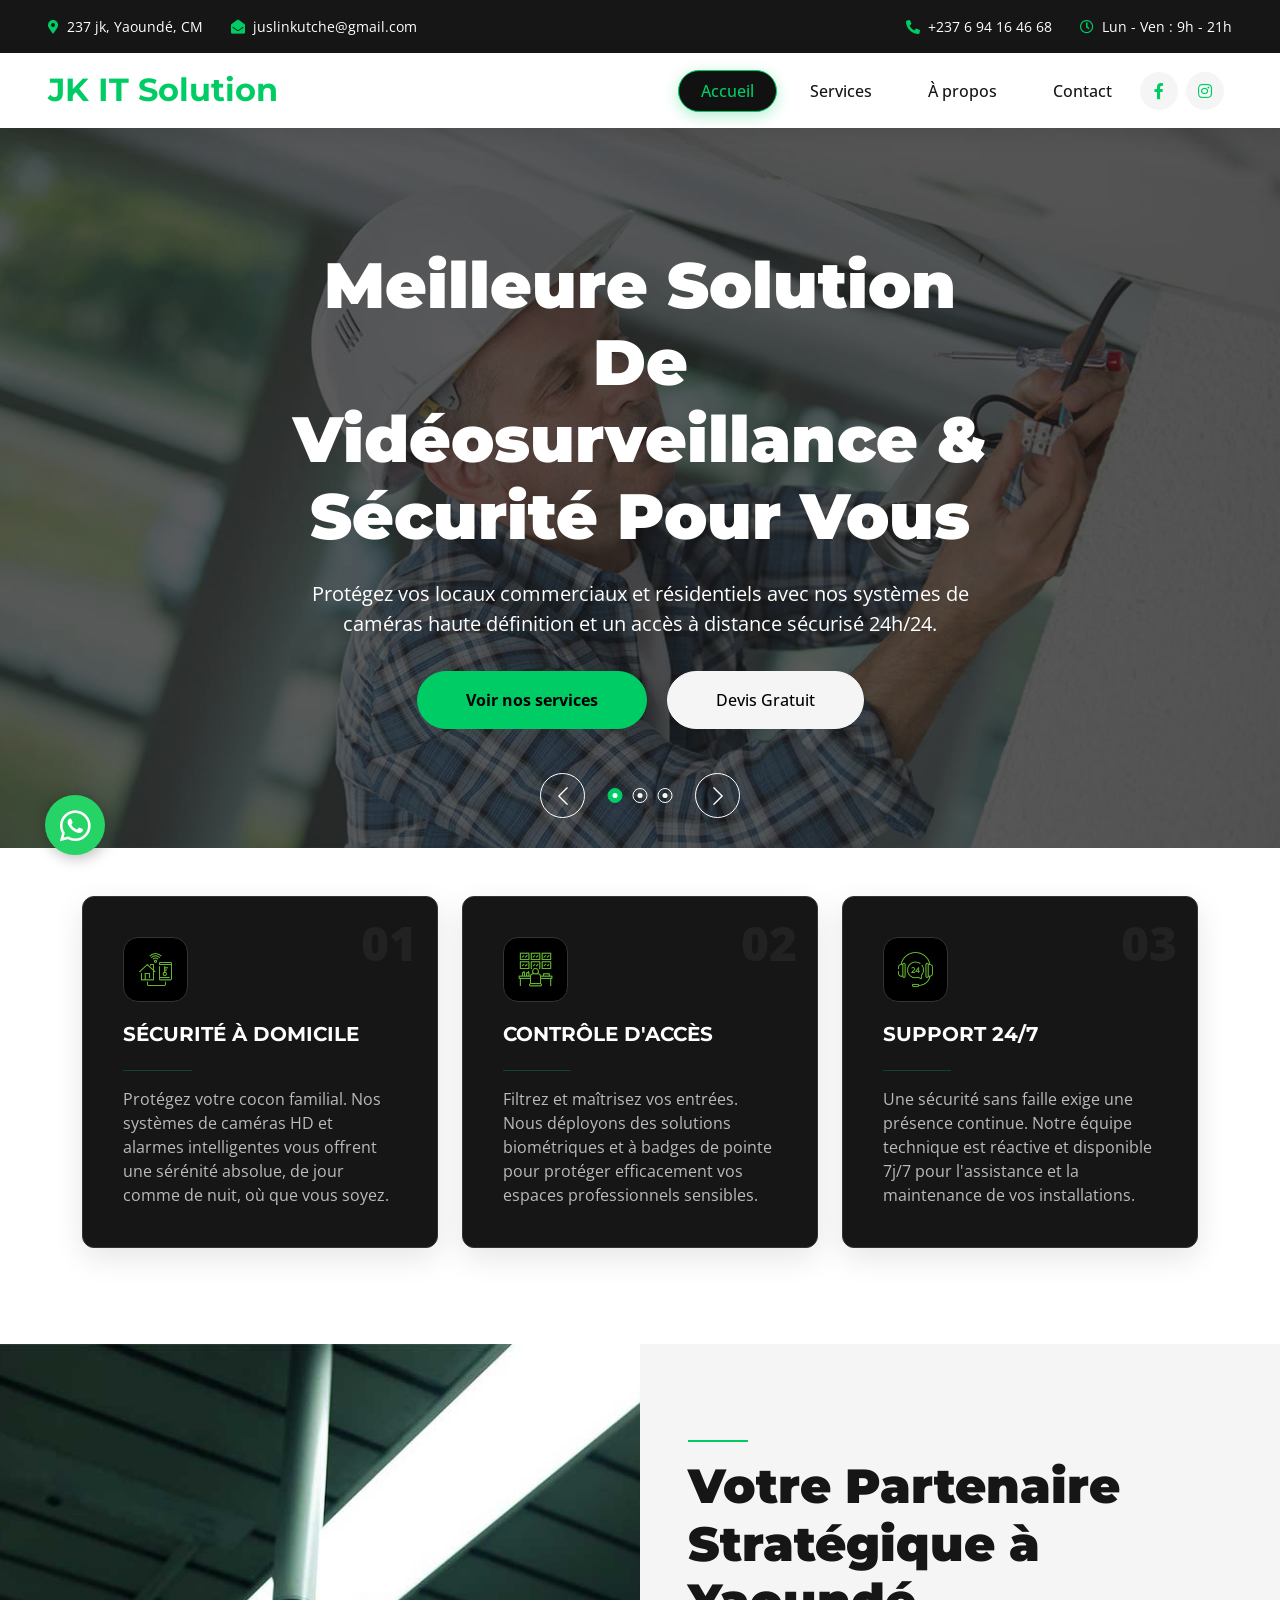
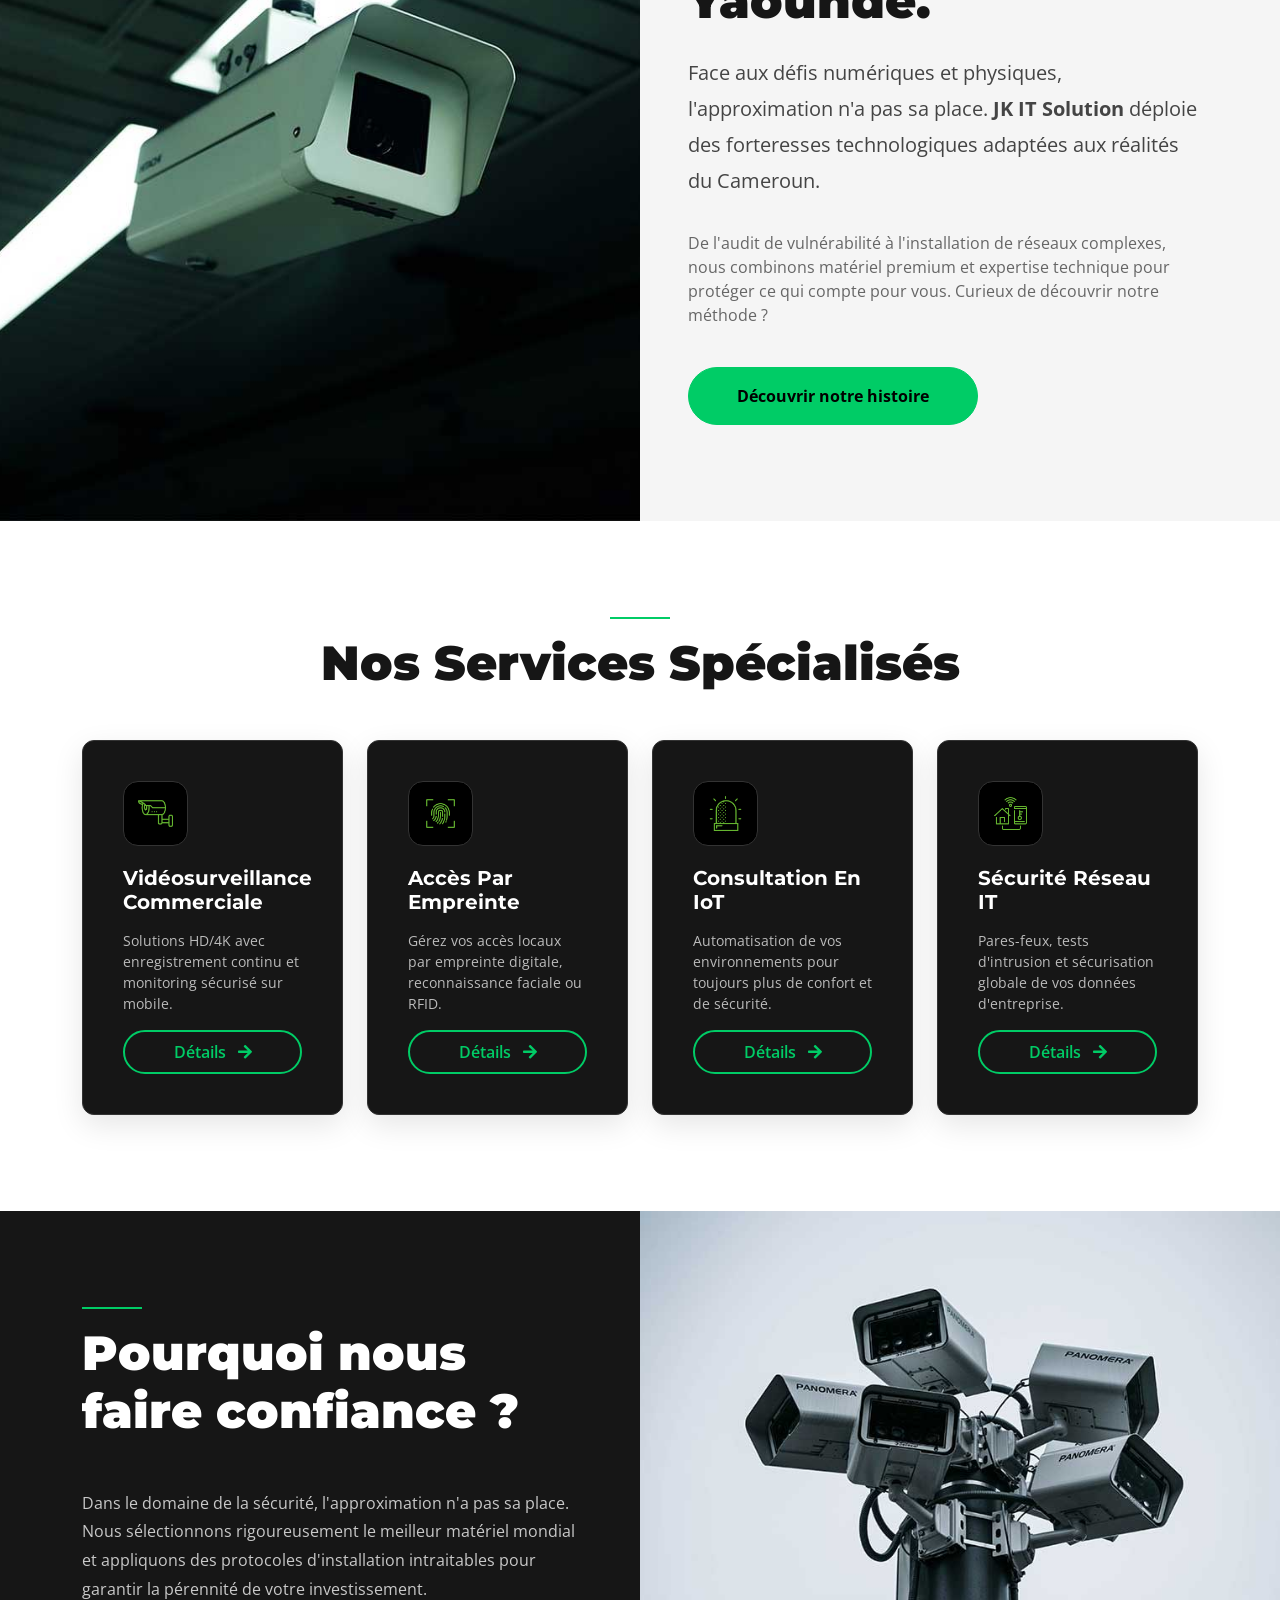
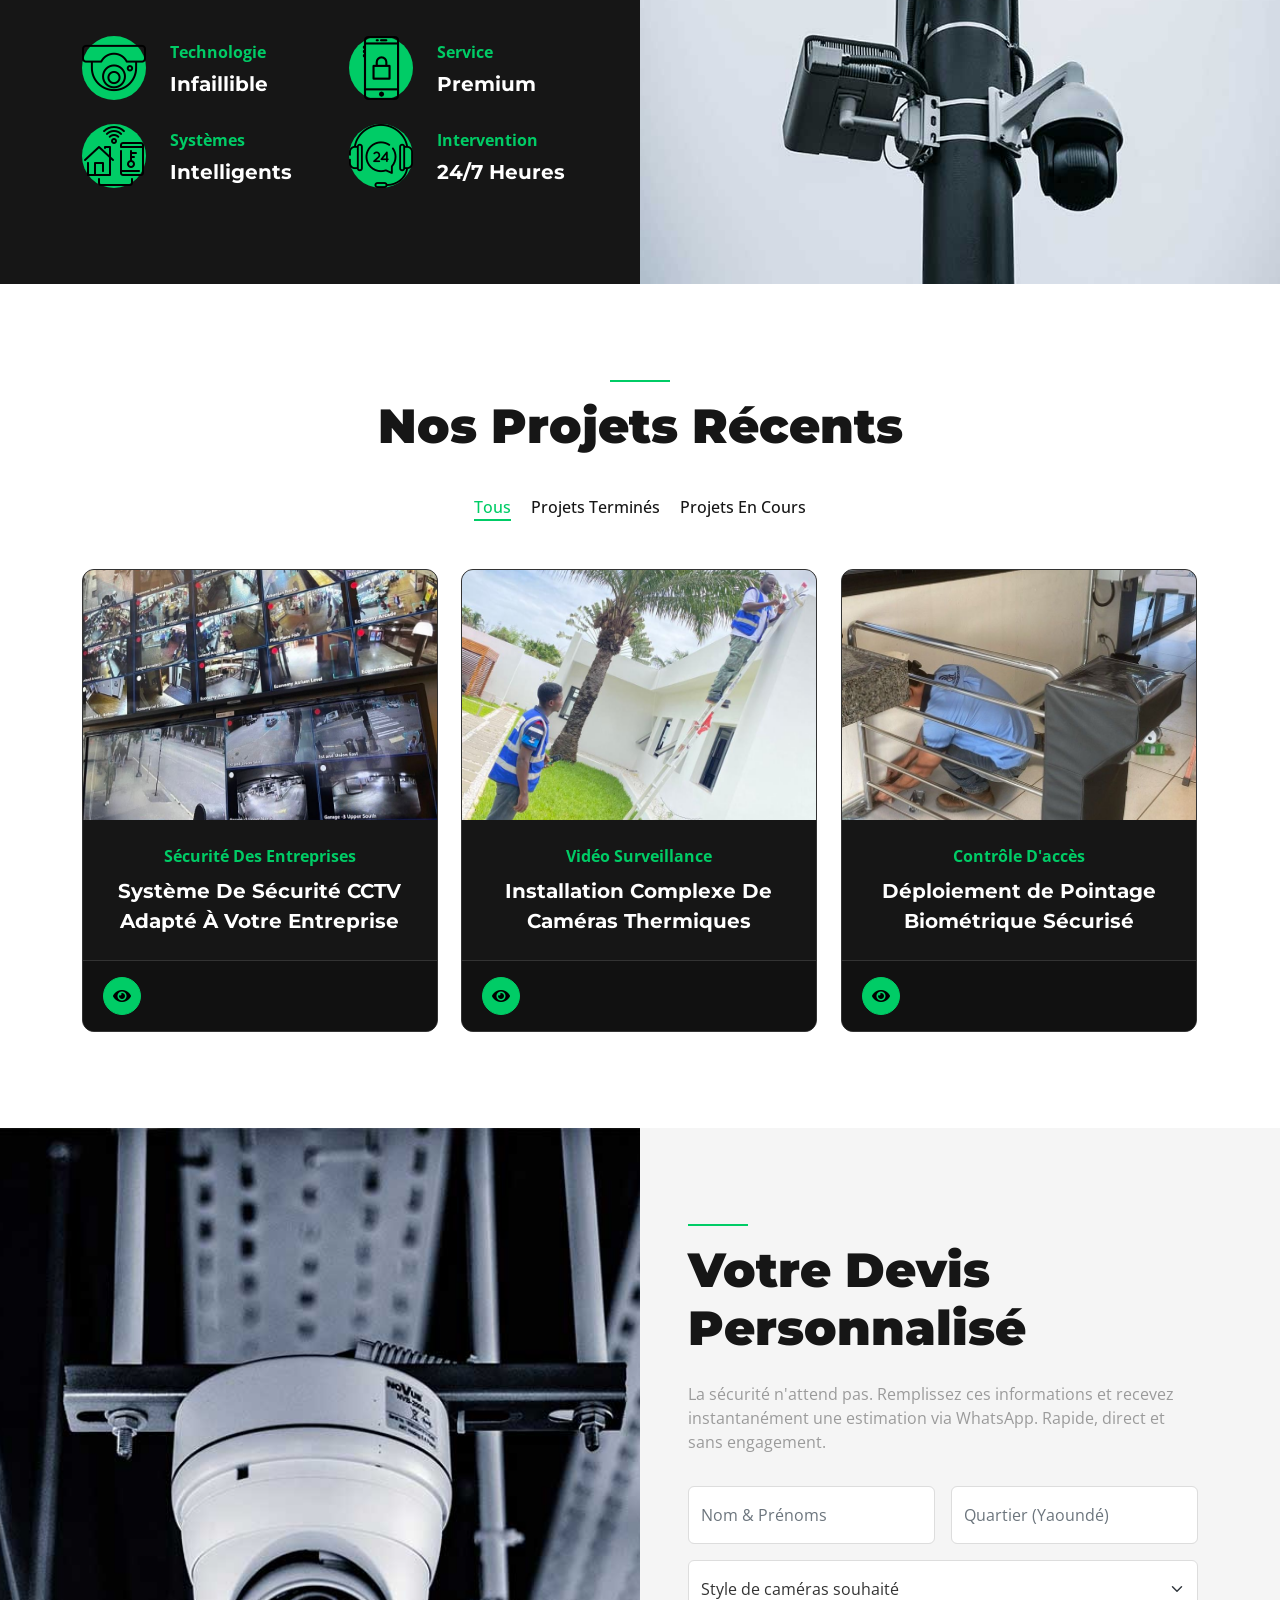
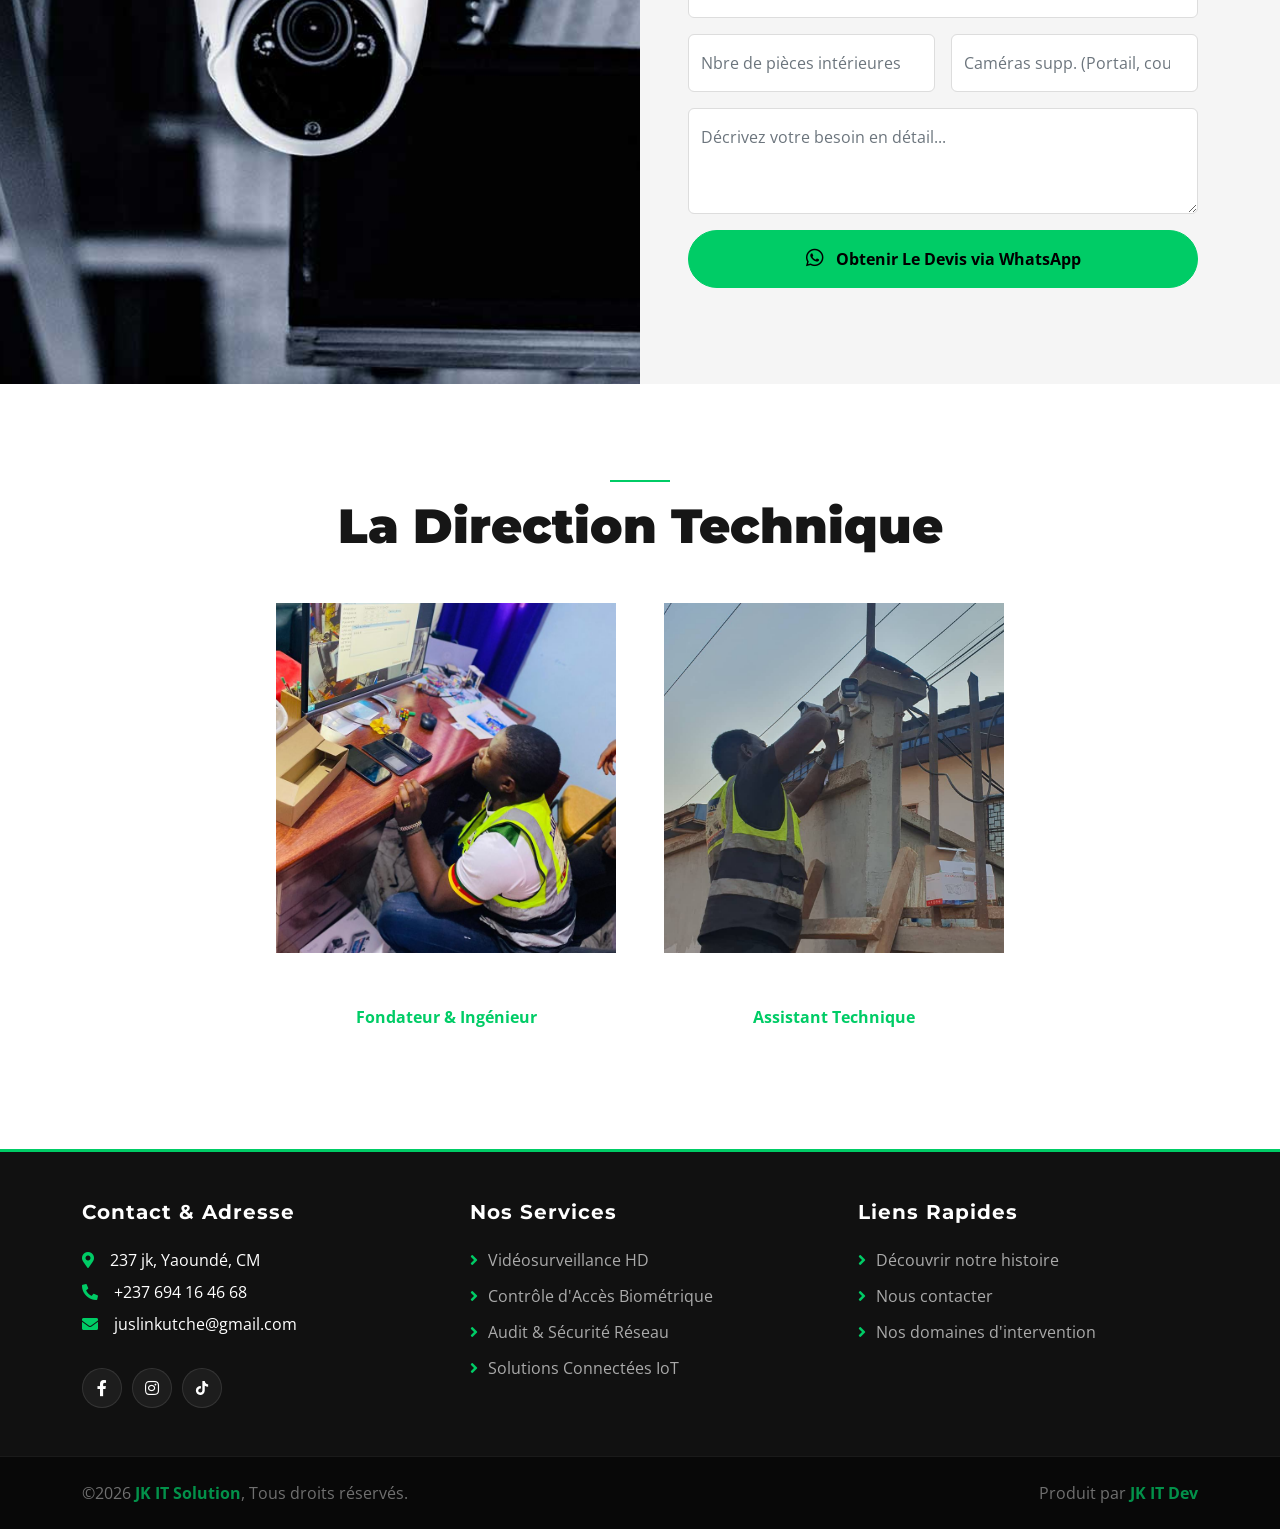
==== commit 773e05fb: "page d'accueil terminé" ====
--- a/index.html
+++ b/index.html
@@ -27,7 +27,7 @@
     <style>
         :root {
             --primary: #00cc66 !important; /* Vert Tech */
-            --dark: #111111 !important; /* Noir profond */
+            --dark: #161616 !important; /* Noir profond pour les cartes */
         }
 
         .text-primary { color: var(--primary) !important; }
@@ -35,9 +35,7 @@
         .btn-primary { background-color: var(--primary) !important; border-color: var(--primary) !important; color: #000 !important; font-weight: bold;}
         .btn-primary:hover { background-color: #00994c !important; border-color: #00994c !important; color: #fff !important;}
 
-        /* =========================================
-           1. MENU PREMIUM (FOND BLANC, BOUTONS RONDS)
-           ========================================= */
+        /* MENU PREMIUM EN PILULES */
         .navbar { box-shadow: 0 5px 20px rgba(0, 0, 0, 0.1); background-color: #ffffff !important; }
         .navbar-nav .nav-link {
             position: relative; padding: 8px 22px !important; margin: 15px 5px !important; 
@@ -49,101 +47,84 @@
             border: 1px solid var(--primary); transform: translateY(-2px); 
         }
         .navbar-nav .nav-link.active {
-            background-color: var(--dark); color: var(--primary) !important;
+            background-color: #111111; color: var(--primary) !important;
             border: 1px solid var(--primary); box-shadow: 0 4px 15px rgba(0, 204, 102, 0.3);
         }
-        .navbar .nav-item.dropdown:hover .nav-link.dropdown-toggle {
-            background-color: #1a1a1a; color: var(--primary) !important; border: 1px solid var(--primary);
-        }
-
-        /* =========================================
-           2. BLOCS NOIR & VERT (Cartes stylées)
-           ========================================= */
-        .fact-card {
-            background: #161616; border-radius: 15px; padding: 40px;
-            box-shadow: 0 10px 30px rgba(0, 0, 0, 0.2); transition: all 0.4s ease;
-            border: 1px solid #333333; text-align: left; position: relative; overflow: hidden; height: 100%;
-        }
-        .fact-card:hover {
-            transform: translateY(-12px); box-shadow: 0 15px 40px rgba(0, 204, 102, 0.15); border-color: var(--primary);
-        }
-        .fact-icon-box {
-            width: 70px; height: 70px; background: #000000; border-radius: 12px;
-            display: flex; align-items: center; justify-content: center; margin-bottom: 25px;
-            transition: 0.4s; border: 1px solid #333;
-        }
-        .fact-card:hover .fact-icon-box { background: var(--primary); border-color: var(--primary); }
-        .fact-card:hover .fact-icon-box img { filter: brightness(0); }
-        .fact-number {
-            position: absolute; right: 20px; top: 20px; font-size: 3rem; font-weight: 900;
-            color: #222222; z-index: 0; transition: 0.4s;
-        }
-        .fact-card:hover .fact-number { color: rgba(0, 204, 102, 0.2); }
-        .fact-card h5 { color: #ffffff; font-weight: 700; position: relative; z-index: 1;}
-        .fact-card span, .fact-card p { color: #bbbbbb; position: relative; z-index: 1;}
-
-        /* BOUTONS DANS LES CARTES SERVICES */
-        .service-card-premium {
-            background: #161616; border-radius: 15px; padding: 40px; 
-            box-shadow: 0 10px 30px rgba(0, 0, 0, 0.2); transition: all 0.4s ease; border: 1px solid #333333; height: 100%;
-        }
-        .service-card-premium:hover { transform: translateY(-12px); border-color: var(--primary); }
-        .service-card-premium h4 { color: #ffffff; font-weight: 700; }
-        .btn-contact {
+
+        /* CARTES NOIRES PREMIUM (Intro, Services, Projets, Équipe) */
+        .premium-dark-card {
+            background: var(--dark); border-radius: 12px; padding: 40px; 
+            box-shadow: 0 10px 30px rgba(0, 0, 0, 0.1); transition: 0.4s;
+            border: 1px solid #333; height: 100%; position: relative; overflow: hidden;
+            display: flex; flex-direction: column;
+        }
+        .premium-dark-card:hover {
+            transform: translateY(-10px); border-color: var(--primary);
+            box-shadow: 0 15px 40px rgba(0, 204, 102, 0.2);
+        }
+        .premium-icon-box {
+            width: 65px; height: 65px; background: #000; border-radius: 15px;
+            display: flex; align-items: center; justify-content: center; margin-bottom: 20px; transition: 0.4s; border: 1px solid #333;
+        }
+        .premium-dark-card:hover .premium-icon-box { background: var(--primary); border-color: var(--primary); }
+        .premium-dark-card:hover .premium-icon-box img { filter: brightness(0); }
+        
+        .premium-dark-card h4, .premium-dark-card h5 { color: #ffffff; font-weight: 700; position: relative; z-index: 1;}
+        .premium-dark-card p { color: #bbbbbb; position: relative; z-index: 1; flex-grow: 1;}
+
+        /* Numéros d'intro */
+        .card-number {
+            position: absolute; right: 20px; top: 10px; font-size: 3rem; font-weight: 900;
+            color: #222; transition: 0.4s; z-index: 0;
+        }
+        .premium-dark-card:hover .card-number { color: rgba(0, 204, 102, 0.1); }
+
+        /* Bouton dans les cartes services */
+        .btn-card-custom {
             background: transparent; border: 2px solid var(--primary); color: var(--primary); border-radius: 30px;
-            padding: 8px 20px; transition: 0.3s; font-weight: 600; display: inline-block; text-decoration: none; margin-top: 15px;
-        }
-        .service-card-premium:hover .btn-contact { background: var(--primary); color: #000; }
-
-        /* CARTES ÉQUIPE ET PROJETS (Mode Noir) */
-        .team-premium-card {
-            background: #161616; border-radius: 15px; overflow: hidden; border: 1px solid #333; transition: 0.4s;
-        }
-        .team-premium-card:hover { border-color: var(--primary); transform: translateY(-10px); }
-        .team-premium-card .text-center { background: #111; border-top: 1px solid #333; }
-        .portfolio-text.bg-white { background-color: #111 !important; border: 1px solid #333; border-top: none; }
-        .portfolio-text h5 { color: #fff; }
-
-        /* =========================================
-           3. FOOTER ULTRA ATTRAYANT
-           ========================================= */
-        .footer-premium {
-            background: linear-gradient(to right, #0a0a0a, #1a1a1a) !important;
-            border-top: 3px solid var(--primary);
-        }
-        .footer-premium h5 {
-            color: #ffffff; font-weight: 700; letter-spacing: 1px; margin-bottom: 25px; text-transform: uppercase; font-family: 'Montserrat', sans-serif;
-        }
-        /* Style des liens rapides avec flèche animée */
-        .footer-link-custom {
-            color: #aaaaaa; text-decoration: none; display: block; margin-bottom: 12px; transition: 0.3s;
-        }
-        .footer-link-custom::before {
-            content: "\f105"; font-family: "Font Awesome 5 Free"; font-weight: 900; margin-right: 10px; color: var(--primary); transition: 0.3s;
-        }
+            padding: 8px 20px; transition: 0.3s; font-weight: 600; display: inline-block; text-decoration: none; margin-top: 15px; text-align: center;
+        }
+        .premium-dark-card:hover .btn-card-custom { background: var(--primary); color: #000; }
+
+        /* PROJETS (Tailles strictement égales) */
+        .project-card {
+            background: var(--dark); border-radius: 12px; overflow: hidden; border: 1px solid #333; transition: 0.4s;
+            display: flex; flex-direction: column; height: 100%;
+        }
+        .project-card:hover { border-color: var(--primary); transform: translateY(-10px); box-shadow: 0 15px 40px rgba(0, 204, 102, 0.2); }
+        .project-img-wrapper { height: 250px; overflow: hidden; }
+        .project-img-wrapper img { width: 100%; height: 100%; object-fit: cover; }
+        
+        /* FORMULAIRE DEVIS */
+        .form-control, .form-select {
+            background-color: #fff !important; color: #333 !important; border: 1px solid #ddd !important;
+        }
+        .form-control:focus, .form-select:focus { border-color: var(--primary) !important; box-shadow: 0 0 5px rgba(0,204,102,0.3) !important; }
+
+        /* BOUTON WHATSAPP À GAUCHE */
+        .whatsapp-float {
+            position: fixed !important; width: 60px !important; height: 60px !important; 
+            bottom: 45px !important; left: 45px !important; right: auto !important; 
+            background-color: #25d366 !important; color: #FFF !important; border-radius: 50px !important; 
+            text-align: center !important; font-size: 35px !important; box-shadow: 2px 2px 15px rgba(0, 0, 0, 0.3) !important; 
+            z-index: 9999 !important; display: flex !important; align-items: center !important; justify-content: center !important;
+            transition: 0.3s !important; text-decoration: none !important;
+        }
+        .whatsapp-float:hover { transform: scale(1.1) !important; box-shadow: 2px 2px 20px rgba(37, 211, 102, 0.6) !important; color: #fff !important;}
+        @media (max-width: 768px) { .whatsapp-float { width: 50px !important; height: 50px !important; bottom: 20px !important; left: 20px !important; font-size: 28px !important; } }
+
+        /* FOOTER ÉPURÉ */
+        .footer-premium { background: #111111 !important; border-top: 3px solid var(--primary); }
+        .footer-premium h5 { color: #ffffff; font-weight: 700; letter-spacing: 1px; margin-bottom: 25px; font-family: 'Montserrat', sans-serif; }
+        .footer-link-custom { color: #aaaaaa; text-decoration: none; display: block; margin-bottom: 12px; transition: 0.3s; }
+        .footer-link-custom::before { content: "\f105"; font-family: "Font Awesome 5 Free"; font-weight: 900; margin-right: 10px; color: var(--primary); transition: 0.3s; }
         .footer-link-custom:hover { color: var(--primary); transform: translateX(8px); }
-        
-        /* Icônes réseaux sociaux Footer */
         .social-icon-circle {
             width: 40px; height: 40px; display: inline-flex; align-items: center; justify-content: center;
             background: rgba(255,255,255,0.05); border-radius: 50%; color: #fff; margin-right: 10px;
             transition: 0.4s; border: 1px solid rgba(255,255,255,0.1); text-decoration: none;
         }
         .social-icon-circle:hover { background: var(--primary); color: #000; border-color: var(--primary); transform: translateY(-5px); }
-
-        /* =========================================
-           4. BOUTON WHATSAPP FLOTTANT (Désormais sage à droite)
-           ========================================= */
-        .whatsapp-float {
-            position: fixed !important; width: 60px !important; height: 60px !important; 
-            bottom: 90px !important; right: 30px !important; left: auto !important; 
-            background-color: #25d366 !important; color: #FFF !important; border-radius: 50px !important; 
-            text-align: center !important; font-size: 35px !important; box-shadow: 2px 2px 15px rgba(0, 0, 0, 0.3) !important; 
-            z-index: 9999 !important; display: flex !important; align-items: center !important; justify-content: center !important;
-            transition: 0.3s !important; text-decoration: none !important;
-        }
-        .whatsapp-float:hover { transform: scale(1.1) !important; box-shadow: 2px 2px 20px rgba(37, 211, 102, 0.6) !important; color: #fff !important;}
-        @media (max-width: 768px) { .whatsapp-float { width: 50px !important; height: 50px !important; bottom: 80px !important; right: 20px !important; font-size: 28px !important; } }
     </style>
 </head>
 
@@ -178,6 +159,7 @@
             </div>
         </div>
     </div>
+
     <nav class="navbar navbar-expand-lg bg-white navbar-light sticky-top p-0 px-4 px-lg-5">
         <a href="index.html" class="navbar-brand d-flex align-items-center">
             <h2 class="m-0 text-primary">JK IT Solution</h2>
@@ -188,20 +170,17 @@
         <div class="collapse navbar-collapse" id="navbarCollapse">
             <div class="navbar-nav ms-auto py-4 py-lg-0">
                 <a href="index.html" class="nav-item nav-link active">Accueil</a>
+                <a href="service.html" class="nav-item nav-link">Services</a>
                 <a href="about.html" class="nav-item nav-link">À propos</a>
-                <a href="service.html" class="nav-item nav-link">Services</a>
-                <a href="project.html" class="nav-item nav-link">Projets</a>
-                <div class="nav-item dropdown">
-                    <a href="#" class="nav-link dropdown-toggle" data-bs-toggle="dropdown">Pages</a>
-                    <div class="dropdown-menu rounded-0 rounded-bottom m-0">
-                        <a href="quote.html" class="dropdown-item">Devis Gratuit</a>
-                        <a href="team.html" class="dropdown-item">Notre Équipe</a>
-                    </div>
-                </div>
                 <a href="contact.html" class="nav-item nav-link">Contact</a>
             </div>
+            <div class="h-100 d-lg-inline-flex align-items-center d-none">
+                <a class="btn btn-square rounded-circle bg-light text-primary me-2" href="https://www.facebook.com/share/1HWQBkejXY/?mibextid=wwXIfr" target="_blank"><i class="fab fa-facebook-f"></i></a>
+                <a class="btn btn-square rounded-circle bg-light text-primary me-2" href="https://www.instagram.com/jk_itsolution?igsh=aWxyZHh6OGpoamgz" target="_blank"><i class="fab fa-instagram"></i></a>
+            </div>
         </div>
     </nav>
+
     <div class="container-fluid p-0 pb-5">
         <div class="owl-carousel header-carousel position-relative">
             <div class="owl-carousel-item position-relative">
@@ -210,10 +189,10 @@
                     <div class="container">
                         <div class="row justify-content-center">
                             <div class="col-12 col-lg-8 text-center">
-                                <h1 class="display-3 text-white animated slideInDown mb-4">Meilleure Solution De Vidéosurveillance & Sécurité Pour Vous. </h1>
+                                <h1 class="display-3 text-white animated slideInDown mb-4">Meilleure Solution De Vidéosurveillance & Sécurité Pour Vous</h1>
                                 <p class="fs-5 text-white mb-4 pb-2">Protégez vos locaux commerciaux et résidentiels avec nos systèmes de caméras haute définition et un accès à distance sécurisé 24h/24.</p>
-                                <a href="service.html" class="btn btn-primary rounded-pill py-md-3 px-md-5 me-3 animated slideInLeft">Voir plus</a>
-                                <a href="quote.html" class="btn btn-light rounded-pill py-md-3 px-md-5 animated slideInRight">Devis Gratuit</a>
+                                <a href="service.html" class="btn btn-primary rounded-pill py-md-3 px-md-5 me-3 animated slideInLeft">Voir nos services</a>
+                                <a href="#devis-section" class="btn btn-light rounded-pill py-md-3 px-md-5 animated slideInRight">Devis Gratuit</a>
                             </div>
                         </div>
                     </div>
@@ -225,10 +204,10 @@
                     <div class="container">
                         <div class="row justify-content-center">
                             <div class="col-12 col-lg-8 text-center">
-                                <h1 class="display-3 text-white animated slideInDown mb-4">Infrastructures Réseaux & Contrôle d'Accès Sécurisé.</h1>
+                                <h1 class="display-3 text-white animated slideInDown mb-4">Infrastructures Réseaux & Contrôle d'Accès Sécurisé</h1>
                                 <p class="fs-5 text-white mb-4 pb-2">Maîtrisez vos flux et sécurisez vos données grâce à nos solutions technologiques robustes et intelligentes adaptées à votre entreprise.</p>
                                 <a href="service.html" class="btn btn-primary rounded-pill py-md-3 px-md-5 me-3 animated slideInLeft">Découvrir PLUS</a>
-                                <a href="quote.html" class="btn btn-light rounded-pill py-md-3 px-md-5 animated slideInRight">Devis Gratuit</a>
+                                <a href="#devis-section" class="btn btn-light rounded-pill py-md-3 px-md-5 animated slideInRight">Devis Gratuit</a>
                             </div>
                         </div>
                     </div>
@@ -243,45 +222,40 @@
                                 <h1 class="display-3 text-white animated slideInDown mb-4">Solution Innovante Pour La Sécurité Système</h1>
                                 <p class="fs-5 fw-medium text-white mb-4 pb-2">Découvrez nos solutions d'audit réseau et d'objets connectés (IoT) pour optimiser la gestion de votre infrastructure technologique.</p>
                                 <a href="service.html" class="btn btn-primary rounded-pill py-md-3 px-md-5 me-3 animated slideInLeft">Lire Plus</a>
-                                <a href="quote.html" class="btn btn-light rounded-pill py-md-3 px-md-5 animated slideInRight">Devis Gratuit</a>
-                            </div>
-                        </div>
-                    </div>
-                </div>
-            </div>
-        </div>
-    </div>
+                                <a href="#devis-section" class="btn btn-light rounded-pill py-md-3 px-md-5 animated slideInRight">Devis Gratuit</a>
+                            </div>
+                        </div>
+                    </div>
+                </div>
+            </div>
+        </div>
+    </div>
+
     <div class="container-xxl py-5 mt-n5">
         <div class="container">
-            <div class="row g-4">
+            <div class="row g-4 justify-content-center">
                 <div class="col-md-6 col-lg-4 wow fadeIn" data-wow-delay="0.1s">
-                    <div class="fact-card">
-                        <div class="fact-number">01</div>
-                        <div class="fact-icon-box">
-                            <div class="fact-icon"><img src="img/icon/icon-3.png" alt="Caméra" width="35"></div>
-                        </div>
+                    <div class="premium-dark-card">
+                        <div class="card-number">01</div>
+                        <div class="premium-icon-box"><img src="img/icon/icon-3.png" alt="Caméra" width="35"></div>
                         <h5>SÉCURITÉ À DOMICILE</h5>
                         <hr class="w-25 text-primary my-3">
                         <p class="mb-0">Protégez votre cocon familial. Nos systèmes de caméras HD et alarmes intelligentes vous offrent une sérénité absolue, de jour comme de nuit, où que vous soyez.</p>
                     </div>
                 </div>
                 <div class="col-md-6 col-lg-4 wow fadeIn" data-wow-delay="0.3s">
-                    <div class="fact-card">
-                        <div class="fact-number">02</div>
-                        <div class="fact-icon-box">
-                            <div class="fact-icon"><img src="img/icon/icon-4.png" alt="Accès" width="35"></div>
-                        </div>
+                    <div class="premium-dark-card">
+                        <div class="card-number">02</div>
+                        <div class="premium-icon-box"><img src="img/icon/icon-4.png" alt="Accès" width="35"></div>
                         <h5>CONTRÔLE D'ACCÈS</h5>
                         <hr class="w-25 text-primary my-3">
                         <p class="mb-0">Filtrez et maîtrisez vos entrées. Nous déployons des solutions biométriques et à badges de pointe pour protéger efficacement vos espaces professionnels sensibles.</p>
                     </div>
                 </div>
                 <div class="col-md-6 col-lg-4 wow fadeIn" data-wow-delay="0.5s">
-                    <div class="fact-card">
-                        <div class="fact-number">03</div>
-                        <div class="fact-icon-box">
-                            <div class="fact-icon"><img src="img/icon/icon-2.png" alt="Support" width="35"></div>
-                        </div>
+                    <div class="premium-dark-card">
+                        <div class="card-number">03</div>
+                        <div class="premium-icon-box"><img src="img/icon/icon-2.png" alt="Support" width="35"></div>
                         <h5>SUPPORT 24/7</h5>
                         <hr class="w-25 text-primary my-3">
                         <p class="mb-0">Une sécurité sans faille exige une présence continue. Notre équipe technique est réactive et disponible 7j/7 pour l'assistance et la maintenance de vos installations.</p>
@@ -290,6 +264,7 @@
             </div>
         </div>
     </div>
+
     <div class="container-fluid bg-light overflow-hidden my-5 px-lg-0">
         <div class="container about px-lg-0">
             <div class="row g-0 mx-lg-0">
@@ -314,56 +289,50 @@
             </div>
         </div>
     </div>
+
     <div class="container-xxl py-5">
         <div class="container">
             <div class="text-center">
                 <div class="bg-primary mb-3 mx-auto" style="width: 60px; height: 2px;"></div>
                 <h1 class="display-5 mb-5">Nos Services Spécialisés</h1>
             </div>
-            <div class="row g-4">
+            <div class="row g-4 align-items-stretch">
                 <div class="col-md-6 col-lg-3 wow fadeIn" data-wow-delay="0.1s">
-                    <div class="service-card-premium">
-                        <div class="fact-icon-box">
-                            <div class="fact-icon"><img src="img/icon/icon-6.png" alt="CCTV" width="35"></div>
-                        </div>
-                        <h4 class="fs-5">Vidéosurveillance</h4>
-                        <p class="small mt-3">Solutions HD/4K avec enregistrement continu et monitoring sécurisé sur mobile.</p>
-                        <a class="btn-contact" href="service.html">Détails <i class="fa fa-arrow-right ms-2"></i></a>
+                    <div class="premium-dark-card">
+                        <div class="premium-icon-box"><img src="img/icon/icon-6.png" alt="CCTV" width="35"></div>
+                        <h4 class="fs-5 mb-3">Vidéosurveillance Commerciale</h4>
+                        <p class="small">Solutions HD/4K avec enregistrement continu et monitoring sécurisé sur mobile.</p>
+                        <a class="btn-card-custom mt-auto" href="service.html">Détails <i class="fa fa-arrow-right ms-2"></i></a>
                     </div>
                 </div>
                 <div class="col-md-6 col-lg-3 wow fadeIn" data-wow-delay="0.3s">
-                    <div class="service-card-premium">
-                        <div class="fact-icon-box">
-                            <div class="fact-icon"><img src="img/icon/icon-8.png" alt="Bio" width="35"></div>
-                        </div>
-                        <h4 class="fs-5">Accès & Biométrie</h4>
-                        <p class="small mt-3">Gérez vos accès locaux par empreinte digitale, reconnaissance faciale ou RFID.</p>
-                        <a class="btn-contact" href="service.html">Détails <i class="fa fa-arrow-right ms-2"></i></a>
+                    <div class="premium-dark-card">
+                        <div class="premium-icon-box"><img src="img/icon/icon-8.png" alt="Bio" width="35"></div>
+                        <h4 class="fs-5 mb-3">Accès Par Empreinte</h4>
+                        <p class="small">Gérez vos accès locaux par empreinte digitale, reconnaissance faciale ou RFID.</p>
+                        <a class="btn-card-custom mt-auto" href="service.html">Détails <i class="fa fa-arrow-right ms-2"></i></a>
                     </div>
                 </div>
                 <div class="col-md-6 col-lg-3 wow fadeIn" data-wow-delay="0.5s">
-                    <div class="service-card-premium">
-                        <div class="fact-icon-box">
-                            <div class="fact-icon"><img src="img/icon/icon-9.png" alt="IoT" width="35"></div>
-                        </div>
-                        <h4 class="fs-5">Domotique & IoT</h4>
-                        <p class="small mt-3">Automatisation de vos environnements pour toujours plus de confort et de sécurité.</p>
-                        <a class="btn-contact" href="service.html">Détails <i class="fa fa-arrow-right ms-2"></i></a>
+                    <div class="premium-dark-card">
+                        <div class="premium-icon-box"><img src="img/icon/icon-9.png" alt="IoT" width="35"></div>
+                        <h4 class="fs-5 mb-3">Consultation En IoT</h4>
+                        <p class="small">Automatisation de vos environnements pour toujours plus de confort et de sécurité.</p>
+                        <a class="btn-card-custom mt-auto" href="service.html">Détails <i class="fa fa-arrow-right ms-2"></i></a>
                     </div>
                 </div>
                 <div class="col-md-6 col-lg-3 wow fadeIn" data-wow-delay="0.7s">
-                    <div class="service-card-premium">
-                        <div class="fact-icon-box">
-                            <div class="fact-icon"><img src="img/icon/icon-3.png" alt="Sec" width="35"></div>
-                        </div>
-                        <h4 class="fs-5">Sécurité Réseau IT</h4>
-                        <p class="small mt-3">Pares-feux, tests d'intrusion et sécurisation globale de vos données d'entreprise.</p>
-                        <a class="btn-contact" href="service.html">Détails <i class="fa fa-arrow-right ms-2"></i></a>
-                    </div>
-                </div>
-            </div>
-        </div>
-    </div>
+                    <div class="premium-dark-card">
+                        <div class="premium-icon-box"><img src="img/icon/icon-3.png" alt="Sec" width="35"></div>
+                        <h4 class="fs-5 mb-3">Sécurité Réseau IT</h4>
+                        <p class="small">Pares-feux, tests d'intrusion et sécurisation globale de vos données d'entreprise.</p>
+                        <a class="btn-card-custom mt-auto" href="service.html">Détails <i class="fa fa-arrow-right ms-2"></i></a>
+                    </div>
+                </div>
+            </div>
+        </div>
+    </div>
+
     <div class="container-fluid bg-dark overflow-hidden my-5 px-lg-0">
         <div class="container feature px-lg-0">
             <div class="row g-0 mx-lg-0">
@@ -422,84 +391,101 @@
                 </div>
                 <div class="col-lg-6 pe-lg-0" style="min-height: 400px;">
                     <div class="position-relative h-100">
-                        <img class="position-absolute img-fluid w-100 h-100" src="img/feature.jpg"
-                            style="object-fit: cover;" alt="">
-                    </div>
-                </div>
-            </div>
-        </div>
-    </div>
+                        <img class="position-absolute img-fluid w-100 h-100" src="img/feature.jpg" style="object-fit: cover;" alt="">
+                    </div>
+                </div>
+            </div>
+        </div>
+    </div>
+
     <div class="container-xxl py-5">
         <div class="container">
             <div class="text-center wow fadeInUp" data-wow-delay="0.1s">
                 <div class="bg-primary mb-3 mx-auto" style="width: 60px; height: 2px;"></div>
                 <h1 class="display-5 mb-5">Nos Projets Récents</h1>
             </div>
+            
+            <div class="row mt-n2 wow fadeInUp" data-wow-delay="0.3s">
+                <div class="col-12 text-center">
+                    <ul class="list-inline mb-5" id="portfolio-flters">
+                        <li class="mx-2 active" data-filter="*">Tous</li>
+                        <li class="mx-2" data-filter=".first">Projets Terminés</li>
+                        <li class="mx-2" data-filter=".second">Projets En Cours</li>
+                    </ul>
+                </div>
+            </div>
+
             <div class="row g-4 portfolio-container">
-                <div class="col-lg-4 col-md-6 portfolio-item wow fadeInUp" data-wow-delay="0.1s">
-                    <div class="service-card-premium p-0 d-flex flex-column h-100">
-                        <img class="img-fluid w-100" src="img/portfolio-1.jpg" alt="" style="height: 250px; object-fit: cover; border-top-left-radius: 12px; border-top-right-radius: 12px;">
-                        <div class="p-4 text-center flex-grow-1">
-                            <p class="text-primary mb-1 fw-bold">Sécurité Entreprise</p>
-                            <h5 class="text-white fs-6">Centre de Télésurveillance & Moniteurs</h5>
-                        </div>
-                        <div class="p-3 text-center border-top" style="border-color: #333 !important;">
-                            <a class="btn btn-square btn-primary rounded-circle" href="img/portfolio-1.jpg" data-lightbox="portfolio"><i class="fa fa-eye"></i></a>
-                        </div>
-                    </div>
-                </div>
-                <div class="col-lg-4 col-md-6 portfolio-item wow fadeInUp" data-wow-delay="0.3s">
-                    <div class="service-card-premium p-0 d-flex flex-column h-100">
-                        <img class="img-fluid w-100" src="img/portfolio-2.jpg" alt="" style="height: 250px; object-fit: cover; border-top-left-radius: 12px; border-top-right-radius: 12px;">
-                        <div class="p-4 text-center flex-grow-1">
-                            <p class="text-primary mb-1 fw-bold">Vidéo Surveillance</p>
-                            <h5 class="text-white fs-6">Installation de Caméras Extérieures HD</h5>
-                        </div>
-                        <div class="p-3 text-center border-top" style="border-color: #333 !important;">
-                            <a class="btn btn-square btn-primary rounded-circle" href="img/portfolio-2.jpg" data-lightbox="portfolio"><i class="fa fa-eye"></i></a>
-                        </div>
-                    </div>
-                </div>
-                <div class="col-lg-4 col-md-6 portfolio-item wow fadeInUp" data-wow-delay="0.5s">
-                    <div class="service-card-premium p-0 d-flex flex-column h-100">
-                        <img class="img-fluid w-100" src="img/portfolio-3.jpg" alt="" style="height: 250px; object-fit: cover; border-top-left-radius: 12px; border-top-right-radius: 12px;">
-                        <div class="p-4 text-center flex-grow-1">
-                            <p class="text-primary mb-1 fw-bold">Contrôle D'accès</p>
-                            <h5 class="text-white fs-6">Déploiement de Pointage Biométrique</h5>
-                        </div>
-                        <div class="p-3 text-center border-top" style="border-color: #333 !important;">
-                            <a class="btn btn-square btn-primary rounded-circle" href="img/portfolio-3.jpg" data-lightbox="portfolio"><i class="fa fa-eye"></i></a>
-                        </div>
-                    </div>
-                </div>
-            </div>
-        </div>
-    </div>
-    <div class="container-fluid bg-light overflow-hidden my-5 px-lg-0">
+                <div class="col-lg-4 col-md-6 portfolio-item first wow fadeInUp" data-wow-delay="0.1s">
+                    <div class="project-card">
+                        <div class="project-img-wrapper">
+                            <img src="img/portfolio-1.jpg" alt="">
+                        </div>
+                        <div class="text-center p-4 d-flex flex-column flex-grow-1 justify-content-center">
+                            <p class="text-primary mb-2 fw-bold">Sécurité Des Entreprises</p>
+                            <h5 class="lh-base mb-0 text-white">Système De Sécurité CCTV Adapté À Votre Entreprise</h5>
+                        </div>
+                        <div class="p-3 text-center border-top" style="border-color: #333 !important; background: #111;">
+                            <a class="btn btn-square btn-primary rounded-circle mx-1" href="img/portfolio-1.jpg" data-lightbox="portfolio"><i class="fa fa-eye"></i></a>
+                        </div>
+                    </div>
+                </div>
+                <div class="col-lg-4 col-md-6 portfolio-item second wow fadeInUp" data-wow-delay="0.3s">
+                    <div class="project-card">
+                        <div class="project-img-wrapper">
+                            <img src="img/portfolio-2.jpg" alt="">
+                        </div>
+                        <div class="text-center p-4 d-flex flex-column flex-grow-1 justify-content-center">
+                            <p class="text-primary mb-2 fw-bold">Vidéo Surveillance</p>
+                            <h5 class="lh-base mb-0 text-white">Installation Complexe De Caméras Thermiques</h5>
+                        </div>
+                        <div class="p-3 text-center border-top" style="border-color: #333 !important; background: #111;">
+                            <a class="btn btn-square btn-primary rounded-circle mx-1" href="img/portfolio-2.jpg" data-lightbox="portfolio"><i class="fa fa-eye"></i></a>
+                        </div>
+                    </div>
+                </div>
+                <div class="col-lg-4 col-md-6 portfolio-item first wow fadeInUp" data-wow-delay="0.5s">
+                    <div class="project-card">
+                        <div class="project-img-wrapper">
+                            <img src="img/portfolio-3.jpg" alt="">
+                        </div>
+                        <div class="text-center p-4 d-flex flex-column flex-grow-1 justify-content-center">
+                            <p class="text-primary mb-2 fw-bold">Contrôle D'accès</p>
+                            <h5 class="lh-base mb-0 text-white">Déploiement de Pointage Biométrique Sécurisé</h5>
+                        </div>
+                        <div class="p-3 text-center border-top" style="border-color: #333 !important; background: #111;">
+                            <a class="btn btn-square btn-primary rounded-circle mx-1" href="img/portfolio-3.jpg" data-lightbox="portfolio"><i class="fa fa-eye"></i></a>
+                        </div>
+                    </div>
+                </div>
+            </div>
+        </div>
+    </div>
+
+    <div class="container-fluid bg-light overflow-hidden my-5 px-lg-0" id="devis-section">
         <div class="container quote px-lg-0">
             <div class="row g-0 mx-lg-0">
                 <div class="col-lg-6 ps-lg-0" style="min-height: 400px;">
                     <div class="position-relative h-100">
-                        <img class="position-absolute img-fluid w-100 h-100" src="img/quote.jpg"
-                            style="object-fit: cover;" alt="">
+                        <img class="position-absolute img-fluid w-100 h-100" src="img/quote.jpg" style="object-fit: cover;" alt="">
                     </div>
                 </div>
                 <div class="col-lg-6 quote-text py-5 wow fadeIn" data-wow-delay="0.5s">
                     <div class="p-lg-5 pe-lg-0">
                         <div class="bg-primary mb-3" style="width: 60px; height: 2px;"></div>
-                        <h1 class="display-5 mb-5">Votre Devis Personnalisé</h1>
-                        <p class="mb-4 pb-2 text-secondary">La sécurité n'attend pas. Remplissez ces informations et recevez instantanément une estimation adaptée à votre besoin via WhatsApp. Simple, rapide et sans engagement.</p>
+                        <h1 class="display-5 mb-4">Votre Devis Personnalisé</h1>
+                        <p class="mb-4 pb-2 text-secondary">La sécurité n'attend pas. Remplissez ces informations et recevez instantanément une estimation via WhatsApp. Rapide, direct et sans engagement.</p>
                         
                         <form id="devis-form" onsubmit="envoyerDevisWhatsApp(event)">
                             <div class="row g-3">
                                 <div class="col-12 col-sm-6">
-                                    <input type="text" class="form-control py-3" id="d-nom" placeholder="Nom & Prénoms" required>
+                                    <input type="text" class="form-control bg-white border-0 py-3" id="d-nom" placeholder="Nom & Prénoms" required>
                                 </div>
                                 <div class="col-12 col-sm-6">
-                                    <input type="text" class="form-control py-3" id="d-quartier" placeholder="Quartier (Yaoundé)" required>
+                                    <input type="text" class="form-control bg-white border-0 py-3" id="d-quartier" placeholder="Quartier (Yaoundé)" required>
                                 </div>
                                 <div class="col-12">
-                                    <select class="form-select py-3" id="d-type" required>
+                                    <select class="form-select bg-white border-0 py-3" id="d-type" required>
                                         <option value="" selected disabled>Style de caméras souhaité</option>
                                         <option value="Caméras IP (Haute résolution)">Caméras IP (Haute résolution réseau)</option>
                                         <option value="Caméras Analogiques HD">Caméras Analogiques HD (Classique)</option>
@@ -510,14 +496,17 @@
                                     </select>
                                 </div>
                                 <div class="col-12 col-sm-6">
-                                    <input type="number" class="form-control py-3" id="d-pieces" placeholder="Nbre de pièces intérieures" min="0" required>
+                                    <input type="number" class="form-control bg-white border-0 py-3" id="d-pieces" placeholder="Nbre de pièces intérieures" min="0" required>
                                 </div>
                                 <div class="col-12 col-sm-6">
-                                    <input type="number" class="form-control py-3" id="d-supp" placeholder="Caméras supp. (Portail...)" min="0" required>
-                                </div>
-                                <div class="col-12 mt-4">
-                                    <button class="btn btn-primary w-100 py-3 rounded-pill fs-5" type="submit">
-                                        <i class="fab fa-whatsapp me-2 fs-4"></i> Recevoir mon devis sur WhatsApp
+                                    <input type="number" class="form-control bg-white border-0 py-3" id="d-supp" placeholder="Caméras supp. (Portail, couloir...)" min="0" required>
+                                </div>
+                                <div class="col-12">
+                                    <textarea class="form-control bg-white border-0 py-3" id="d-description" rows="3" placeholder="Décrivez votre besoin en détail..." required></textarea>
+                                </div>
+                                <div class="col-12 mt-3">
+                                    <button class="btn btn-primary w-100 py-3 rounded-pill fw-bold" type="submit">
+                                        <i class="fab fa-whatsapp me-2 fs-5"></i> Obtenir Le Devis via WhatsApp
                                     </button>
                                 </div>
                             </div>
@@ -527,6 +516,7 @@
             </div>
         </div>
     </div>
+
     <div class="container-xxl py-5 mb-5">
         <div class="container">
             <div class="text-center wow fadeInUp" data-wow-delay="0.1s">
@@ -559,14 +549,15 @@
             </div>
         </div>
     </div>
-    <div class="container-fluid footer-premium py-5 wow fadeIn" data-wow-delay="0.1s">
-        <div class="container py-5">
+
+    <div class="container-fluid footer-premium py-4 wow fadeIn" data-wow-delay="0.1s">
+        <div class="container py-4">
             <div class="row g-5 justify-content-center">
                 <div class="col-lg-4 col-md-6">
                     <h5 class="mb-4">Contact & Adresse</h5>
-                    <p class="mb-2 text-light" style="opacity: 0.8;"><i class="fa fa-map-marker-alt me-3 text-primary"></i>237 jk, Yaoundé, CM</p>
-                    <p class="mb-2 text-light" style="opacity: 0.8;"><i class="fa fa-phone-alt me-3 text-primary"></i>+237 694 16 46 68</p>
-                    <p class="mb-4 text-light" style="opacity: 0.8;"><i class="fa fa-envelope me-3 text-primary"></i>juslinkutche@gmail.com</p>
+                    <p class="mb-2 text-white"><i class="fa fa-map-marker-alt me-3 text-primary"></i>237 jk, Yaoundé, CM</p>
+                    <p class="mb-2 text-white"><i class="fa fa-phone-alt me-3 text-primary"></i>+237 694 16 46 68</p>
+                    <p class="mb-4 text-white"><i class="fa fa-envelope me-3 text-primary"></i>juslinkutche@gmail.com</p>
                     <div class="d-flex pt-2">
                         <a class="social-icon-circle" href="https://www.facebook.com/share/1HWQBkejXY/?mibextid=wwXIfr" target="_blank"><i class="fab fa-facebook-f"></i></a>
                         <a class="social-icon-circle" href="https://www.instagram.com/jk_itsolution?igsh=aWxyZHh6OGpoamgz" target="_blank"><i class="fab fa-instagram"></i></a>
@@ -586,8 +577,7 @@
                     <h5 class="mb-4">Liens Rapides</h5>
                     <a class="footer-link-custom" href="about.html">Découvrir notre histoire</a>
                     <a class="footer-link-custom" href="contact.html">Nous contacter</a>
-                    <a class="footer-link-custom" href="project.html">Nos réalisations récentes</a>
-                    <a class="footer-link-custom" href="quote.html">Demander un devis rapide</a>
+                    <a class="footer-link-custom" href="service.html">Nos domaines d'intervention</a>
                 </div>
             </div>
         </div>
@@ -605,6 +595,7 @@
             </div>
         </div>
     </div>
+
     <a href="https://wa.me/237694164668" class="whatsapp-float" target="_blank" rel="noopener noreferrer">
         <i class="fab fa-whatsapp"></i>
     </a>
@@ -616,32 +607,36 @@
     <script src="lib/wow/wow.min.js"></script>
     <script src="lib/easing/easing.min.js"></script>
     <script src="lib/waypoints/waypoints.min.js"></script>
-    <script src="lib/counterup/counterup.min.js"></script>
+    <script src="lib/counterup/counterup.min.js"></script> 
     <script src="lib/owlcarousel/owl.carousel.min.js"></script>
-    <script src="lib/isotope/isotope.pkgd.min.js"></script>
+    <script src="lib/isotope/isotope.pkgd.min.js"></script> 
     <script src="lib/lightbox/js/lightbox.min.js"></script>
+    
+    <script src="js/main.js"></script>
 
     <script>
         function envoyerDevisWhatsApp(event) {
             event.preventDefault(); 
-            let nom = document.getElementById('d-nom').value;
-            let quartier = document.getElementById('d-quartier').value;
-            let typeCam = document.getElementById('d-type').value;
-            let pieces = document.getElementById('d-pieces').value;
-            let supp = document.getElementById('d-supp').value;
-
-            let texteMessage = "Bonjour JK IT Solution, je souhaite obtenir un devis d'installation.%0A%0A"
-                             + "*Nom & Prénoms :* " + nom + "%0A"
-                             + "*Localisation :* " + quartier + " (Yaoundé)%0A"
-                             + "*Type de caméras souhaité :* " + typeCam + "%0A"
-                             + "*Nombre de pièces à équiper :* " + pieces + "%0A"
-                             + "*Caméras supplémentaires (portail, extérieur) :* " + supp + "%0A%0A"
+            
+            let nom = document.getElementById('d-nom').value || 'Non renseigné';
+            let quartier = document.getElementById('d-quartier').value || 'Non renseigné';
+            let typeCam = document.getElementById('d-type').value || 'Non sélectionné';
+            let pieces = document.getElementById('d-pieces').value || '0';
+            let supp = document.getElementById('d-supp').value || '0';
+            let description = document.getElementById('d-description').value || 'Aucune description';
+
+            let texteMessage = "Bonjour JK IT Solution, je souhaite obtenir un devis d'installation.\n\n"
+                             + "*Nom & Prénoms :* " + nom + "\n"
+                             + "*Localisation :* " + quartier + " (Yaoundé)\n"
+                             + "*Type de caméras souhaité :* " + typeCam + "\n"
+                             + "*Nombre de pièces à équiper :* " + pieces + "\n"
+                             + "*Caméras supplémentaires (portail, extérieur) :* " + supp + "\n"
+                             + "*Description du besoin :* \n" + description + "\n\n"
                              + "Merci de me revenir avec une estimation.";
 
-            let lienWhatsApp = "https://wa.me/237694164668?text=" + texteMessage;
+            let lienWhatsApp = "https://wa.me/237694164668?text=" + encodeURIComponent(texteMessage);
             window.open(lienWhatsApp, '_blank');
         }
     </script>
-    <script src="js/main.js"></script>
 </body>
 </html>
